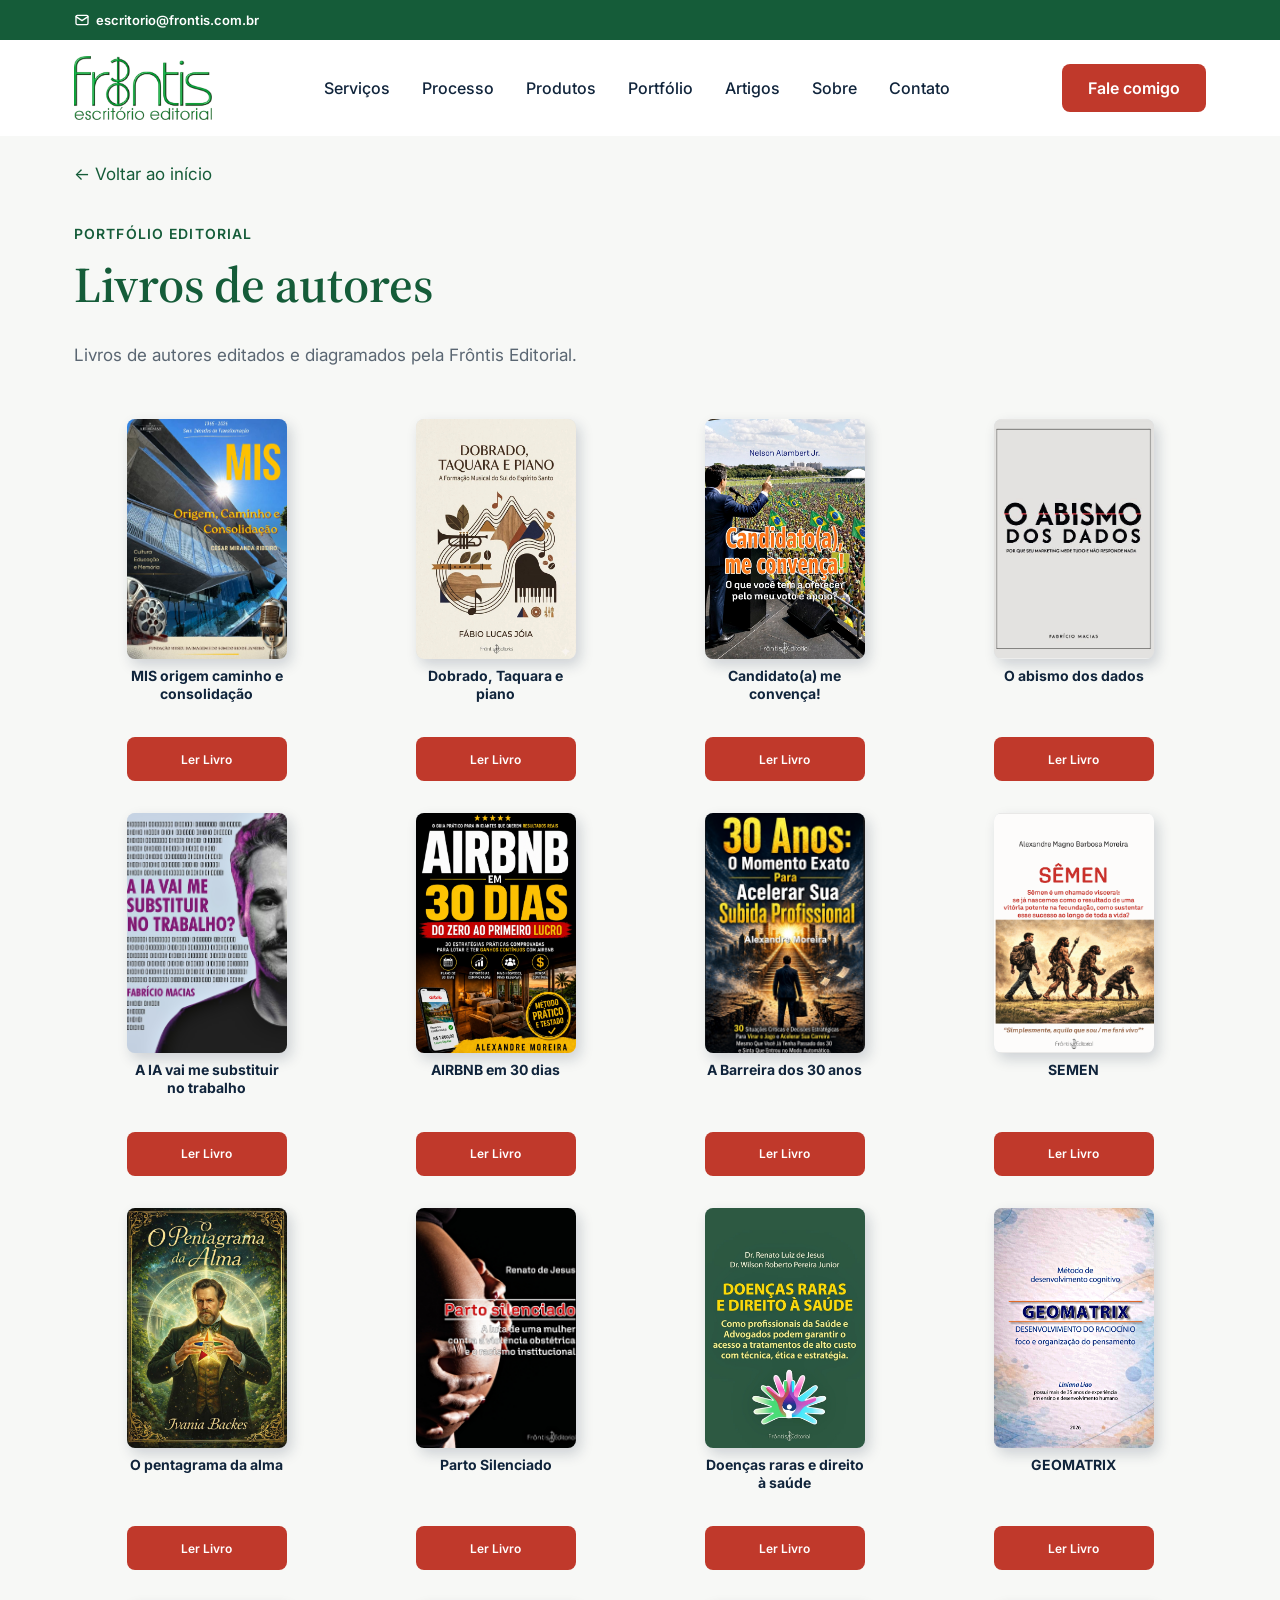
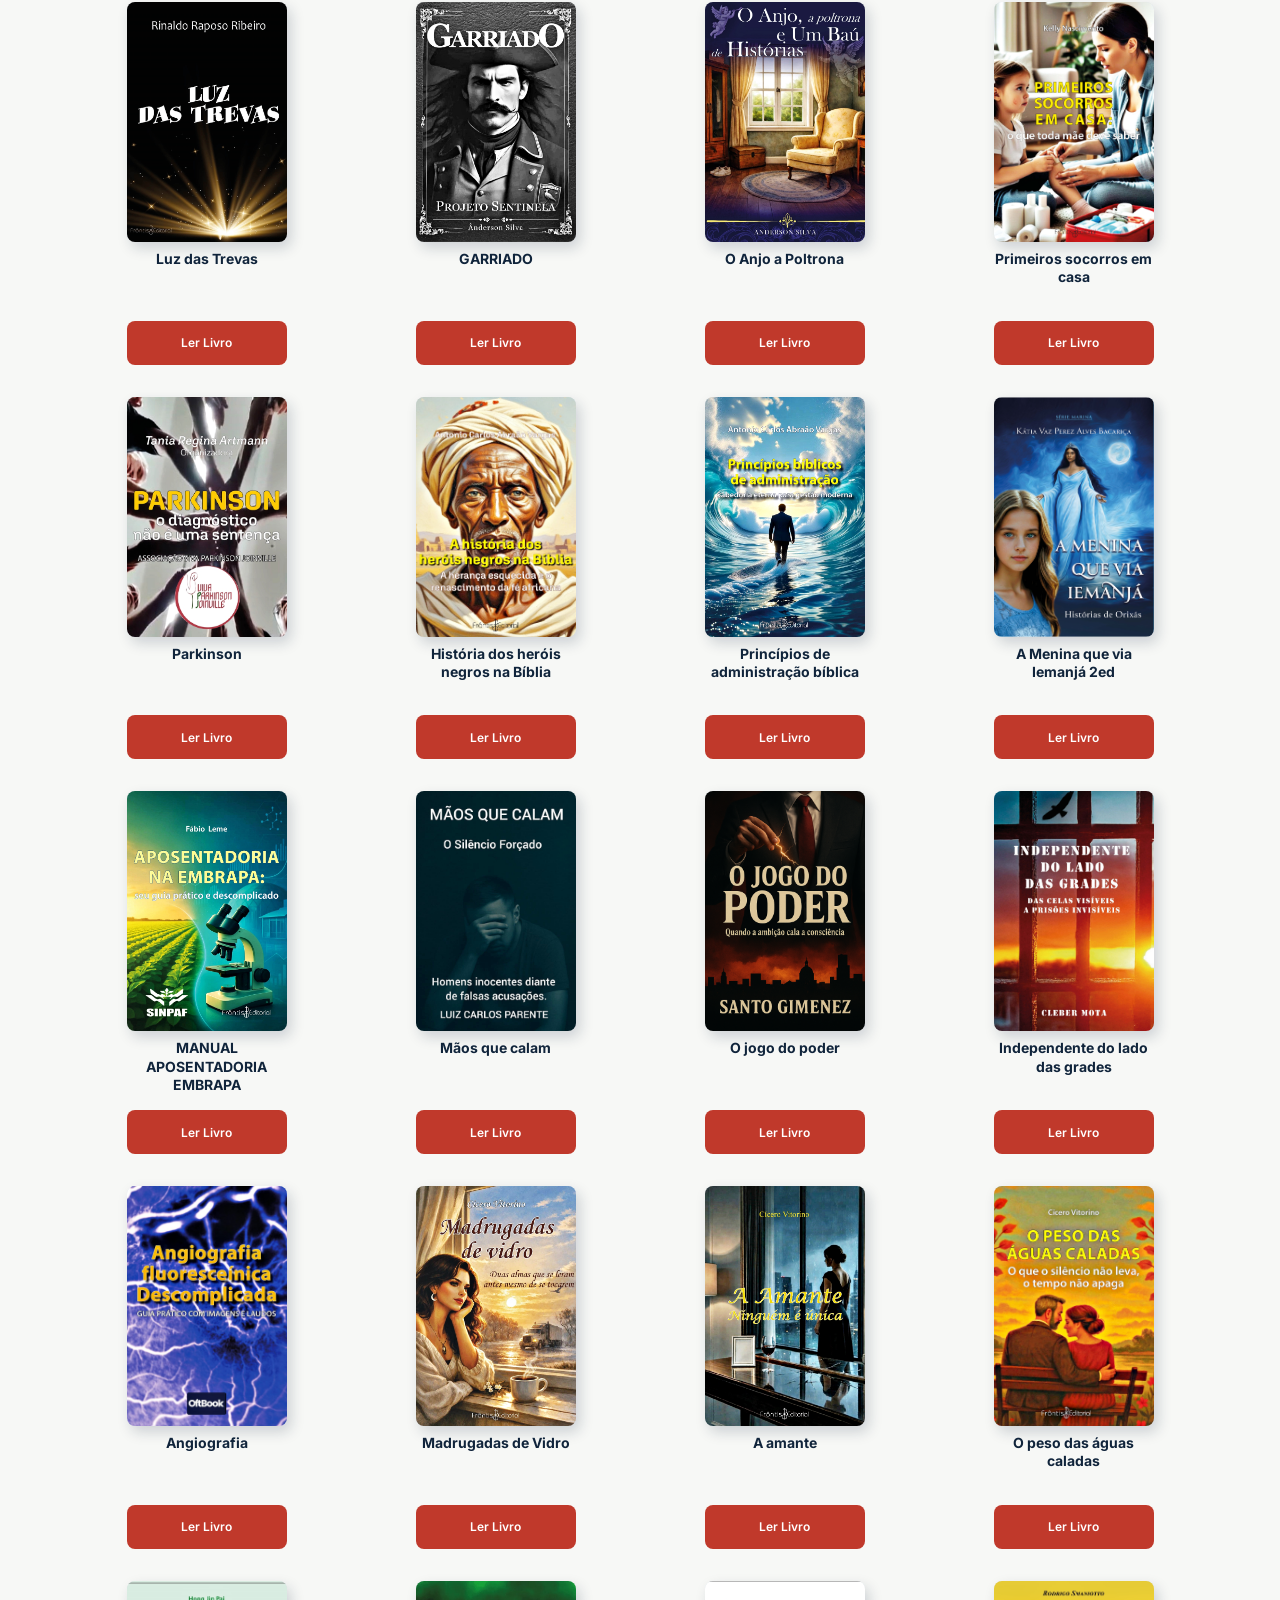
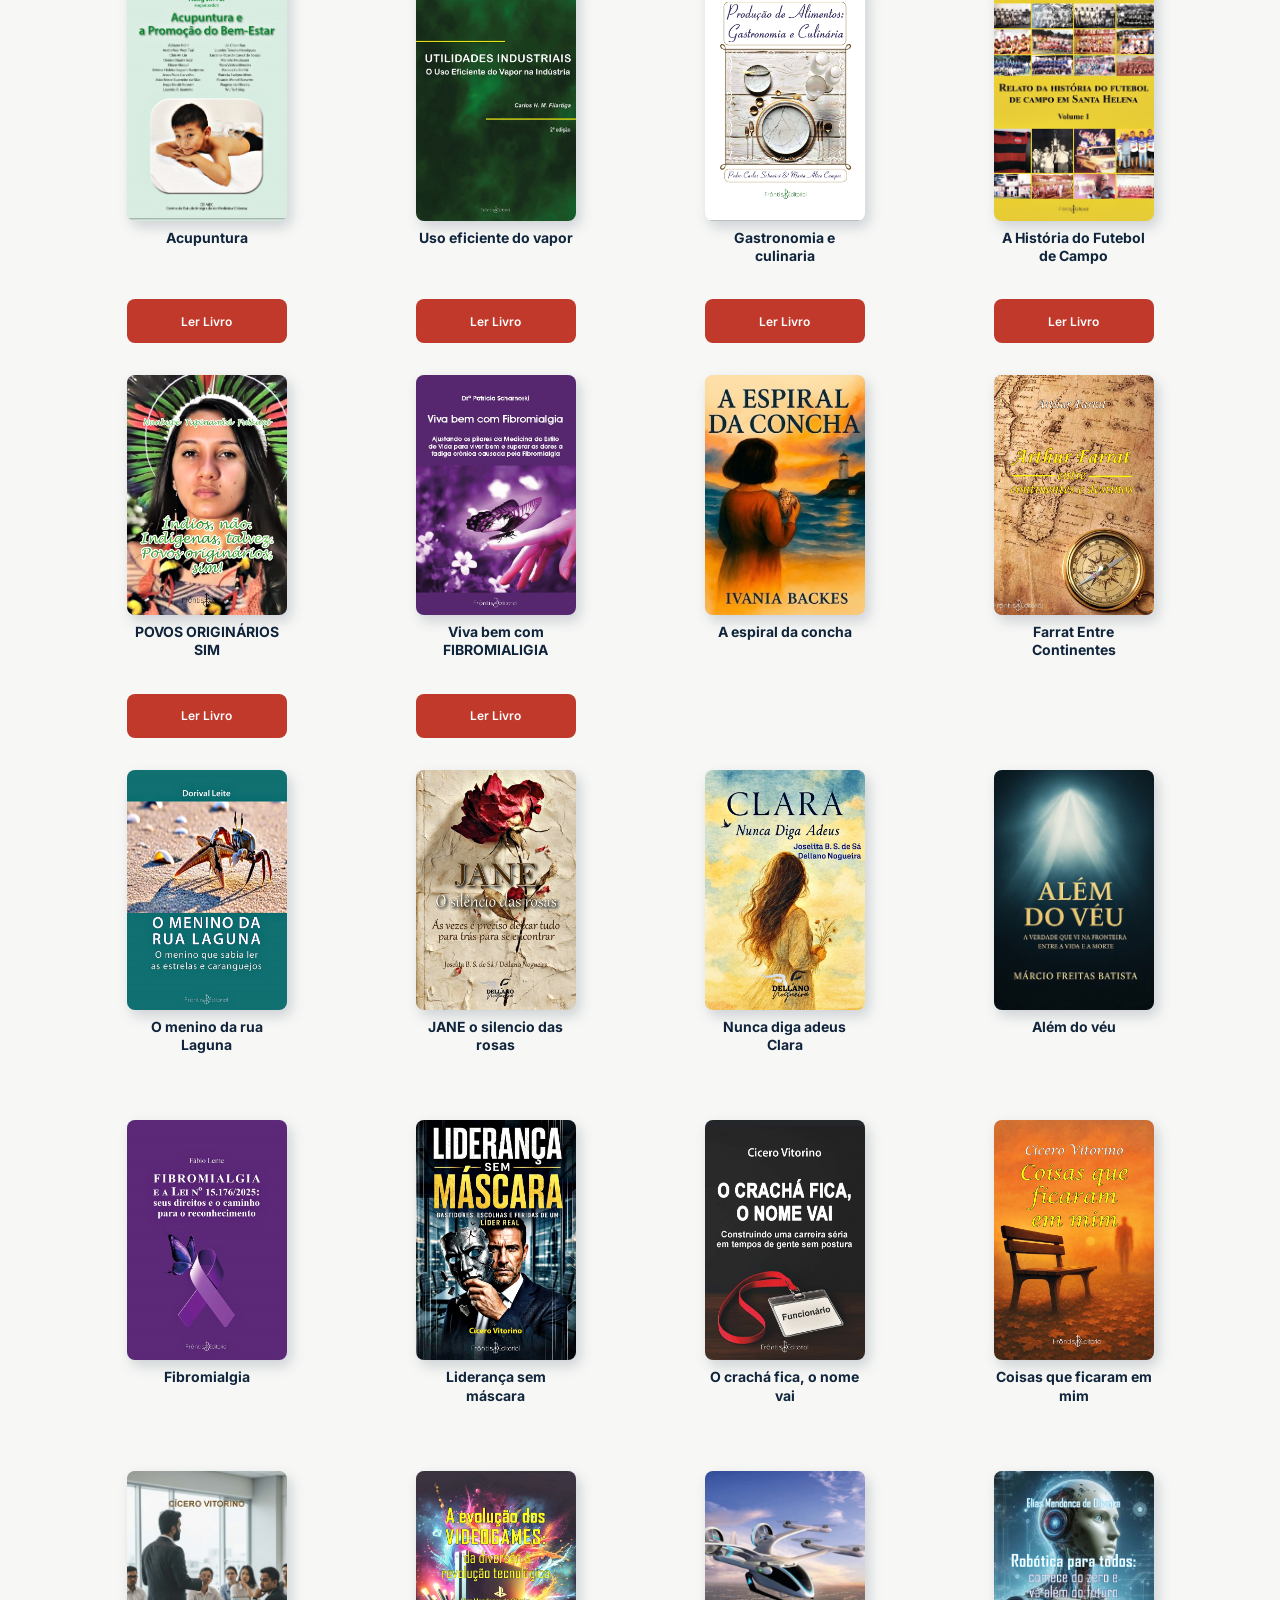
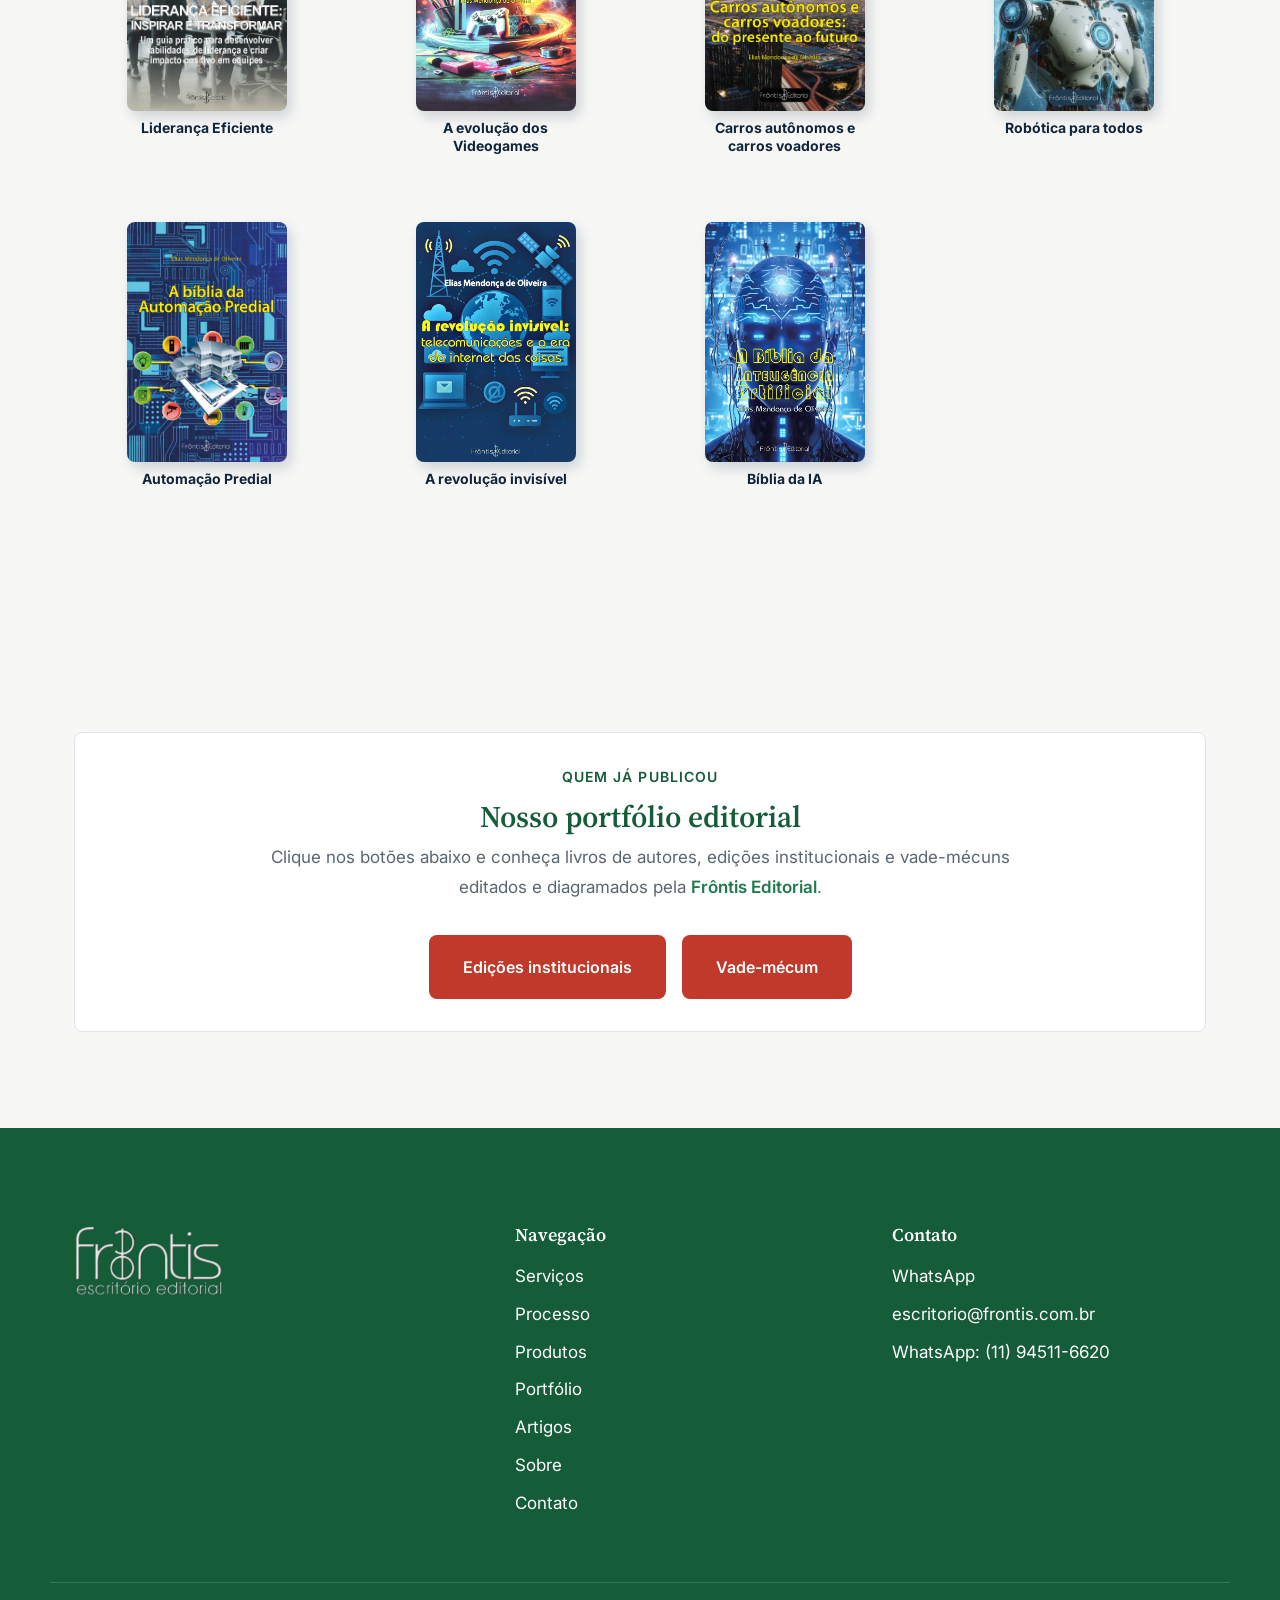
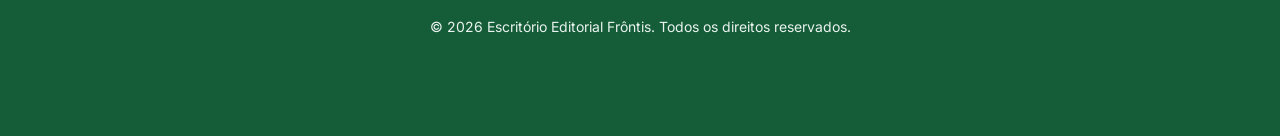
==== portfolio-autores.html @ cf13c513 "Catálogo: ordem por número, capas geradas de PDF, grade 4/3 colunas e bloco de navegação no rodapé C" ====
<!DOCTYPE html>
<html lang="pt-BR">
<head>
  <meta charset="UTF-8">
  <meta name="viewport" content="width=device-width, initial-scale=1.0">
  <title>Livros de autores | Frôntis Editorial</title>
  <meta name="description" content="Livros de autores editados e diagramados pela Frôntis Editorial.">
  <link rel="canonical" href="https://www.frontis.com.br/portfolio-autores.html">
  <!-- Favicon -->
  <link rel="icon" type="image/svg+xml" href="assets/favicon.svg">
  <link rel="icon" href="assets/favicon.ico" sizes="any">
  <link rel="icon" type="image/png" sizes="32x32" href="assets/favicon-32x32.png">
  <link rel="icon" type="image/png" sizes="16x16" href="assets/favicon-16x16.png">
  <link rel="apple-touch-icon" sizes="180x180" href="assets/apple-touch-icon.png">
  <link rel="manifest" href="assets/site.webmanifest">

  <!-- Preconnect para otimizar carregamento das fontes -->
  <link rel="preconnect" href="https://fonts.googleapis.com">
  <link rel="preconnect" href="https://fonts.gstatic.com" crossorigin>
  <link href="https://fonts.googleapis.com/css2?family=Source+Serif+4:opsz,wght@8..60,400;8..60,600;8..60,700&family=Inter:wght@400;500;600;700&display=swap" rel="stylesheet">

  <!-- Estilos -->
  <link rel="stylesheet" href="css/reset.css">
  <link rel="stylesheet" href="css/style.css">

  <link rel="stylesheet" href="css/portfolio.css">
</head>
<body>
  <a href="#main-content" class="skip-link">Pular para o conteúdo principal</a>

  <!-- Topbar de contato: e-mail visível logo na abertura do site,
       pedido do cliente. Fica fixa junto com o header ao rolar (não
       some) para o e-mail continuar acessível em qualquer ponto da
       página — decisão de manter simples e sempre visível, sem JS
       extra para esconder/mostrar ao rolar. -->
  <div class="topbar" id="topbar">
    <div class="container topbar__inner">
      <!-- TROCAR AQUI: telefone fixo — inserir aqui quando/se o cliente confirmar uma linha fixa (ver PROJETO.md, seção 14). Por ora, o espaço fica reservado e vazio. -->
      <span class="topbar__telefone" aria-hidden="true"></span>
      <a href="mailto:escritorio@frontis.com.br" class="topbar__email" aria-label="Enviar e-mail para escritorio@frontis.com.br">
        <svg viewBox="0 0 24 24" width="16" height="16" fill="none" stroke="currentColor" stroke-width="2" stroke-linecap="round" stroke-linejoin="round" aria-hidden="true" focusable="false">
          <rect x="3" y="5" width="18" height="14" rx="2"/>
          <path d="M3 7l9 6 9-6"/>
        </svg>
        <span>escritorio@frontis.com.br</span>
      </a>
    </div>
  </div>

  <header class="header" id="header">
    <div class="container header__inner">
      <a href="index.html" class="header__marca" aria-label="Frôntis Editorial — página inicial">
        <img src="assets/logofrontis.jpg" alt="Frôntis Editorial" class="header__logo" width="137" height="64">
      </a>

      <nav class="header__nav" aria-label="Navegação principal">
        <ul class="header__menu">
          <li><a href="index.html#servicos" class="header__link">Serviços</a></li>
          <li><a href="index.html#processo" class="header__link">Processo</a></li>
          <li><a href="index.html#produtos" class="header__link">Produtos</a></li>
          <li><a href="index.html#portfolio" class="header__link">Portfólio</a></li>
          <li><a href="index.html#artigos" class="header__link">Artigos</a></li>
          <li><a href="index.html#sobre" class="header__link">Sobre</a></li>
          <li><a href="index.html#contato" class="header__link">Contato</a></li>
        </ul>
      </nav>

      <a href="#" class="btn header__cta" data-whatsapp>Fale comigo</a>

      <button type="button" class="header__hamburguer" id="btn-hamburguer" aria-expanded="false" aria-controls="drawer-mobile" aria-label="Abrir menu de navegação">
        <span class="header__hamburguer-linha"></span>
        <span class="header__hamburguer-linha"></span>
        <span class="header__hamburguer-linha"></span>
      </button>
    </div>

    <!-- Overlay do drawer mobile -->
    <div class="drawer-overlay" id="drawer-overlay" hidden></div>

    <!-- Drawer de navegação mobile -->
    <div class="drawer" id="drawer-mobile" role="dialog" aria-modal="true" aria-label="Menu de navegação" hidden>
      <div class="drawer__topo">
        <button type="button" class="drawer__fechar" id="btn-drawer-fechar" aria-label="Fechar menu">
          <span aria-hidden="true">&times;</span>
        </button>
      </div>
      <nav aria-label="Navegação mobile">
        <ul class="drawer__menu">
          <li><a href="index.html#servicos" class="drawer__link">Serviços</a></li>
          <li><a href="index.html#processo" class="drawer__link">Processo</a></li>
          <li><a href="index.html#produtos" class="drawer__link">Produtos</a></li>
          <li><a href="index.html#portfolio" class="drawer__link">Portfólio</a></li>
          <li><a href="index.html#artigos" class="drawer__link">Artigos</a></li>
          <li><a href="index.html#sobre" class="drawer__link">Sobre</a></li>
          <li><a href="index.html#contato" class="drawer__link">Contato</a></li>
        </ul>
      </nav>
      <a href="#" class="btn drawer__cta" data-whatsapp>Fale comigo</a>
    </div>
  </header>


  <main id="main-content">
    <section class="section section--clara catalogo__abertura">
      <div class="container">
        <a class="catalogo__voltar" href="index.html#portfolio">← Voltar ao início</a>
        <span class="olho">Portfólio editorial</span>
        <h1>Livros de autores</h1>
        <p class="catalogo__intro">Livros de autores editados e diagramados pela Frôntis Editorial.</p>
      </div>
    </section>

    <section class="section section--clara" id="autores" aria-label="Livros de autores">
      <div class="container">
        <div class="portfolio__livros-grid">
        <article class="livro-card">
          <div class="livro-card__capa"><img src="assets/img/livrosdeautores.img/169-01%20CAPA%20frente.jpeg" alt="Capa: MIS origem caminho e consolidação" width="160" height="240" loading="lazy"></div>
          <div class="livro-card__corpo">
            <h3 class="livro-card__titulo">MIS origem caminho e consolidação</h3>
            <div class="livro-card__links"><a href="assets/img/livrosdeautores.img/169-01%20MIS%20origem%20caminho%20e%20consolida%C3%A7%C3%A3o%20-%20AMOSTRA.pdf" class="btn livro-card__link-comprar" target="_blank" rel="noopener noreferrer" aria-label="Ler livro MIS origem caminho e consolidação, abre em nova aba">Ler Livro</a></div>
          </div>
        </article>
        <article class="livro-card">
          <div class="livro-card__capa"><img src="assets/img/livrosdeautores.img/165-Dobrado%2C%20Taquara%20e%20piano%20-%20CAPA%20frente.jpg" alt="Capa: Dobrado, Taquara e piano" width="160" height="240" loading="lazy"></div>
          <div class="livro-card__corpo">
            <h3 class="livro-card__titulo">Dobrado, Taquara e piano</h3>
            <div class="livro-card__links"><a href="assets/img/livrosdeautores.img/165-Dobrado%2C%20Taquara%20e%20piano%20-%20AMOSTRA.pdf" class="btn livro-card__link-comprar" target="_blank" rel="noopener noreferrer" aria-label="Ler livro Dobrado, Taquara e piano, abre em nova aba">Ler Livro</a></div>
          </div>
        </article>
        <article class="livro-card">
          <div class="livro-card__capa"><img src="assets/img/livrosdeautores.img/164-Candidato(a)%20me%20conven%C3%A7a!%20-%20CAPA%20frente.jpg" alt="Capa: Candidato(a) me convença!" width="160" height="240" loading="lazy"></div>
          <div class="livro-card__corpo">
            <h3 class="livro-card__titulo">Candidato(a) me convença!</h3>
            <div class="livro-card__links"><a href="assets/img/livrosdeautores.img/164-Candidato(a)%20me%20conven%C3%A7a!%20-%20AMOSTRA.pdf" class="btn livro-card__link-comprar" target="_blank" rel="noopener noreferrer" aria-label="Ler livro Candidato(a) me convença!, abre em nova aba">Ler Livro</a></div>
          </div>
        </article>
        <article class="livro-card">
          <div class="livro-card__capa"><img src="assets/img/livrosdeautores.img/capas-geradas/162-02.jpg" alt="Capa: O abismo dos dados" width="160" height="240" loading="lazy"></div>
          <div class="livro-card__corpo">
            <h3 class="livro-card__titulo">O abismo dos dados</h3>
            <div class="livro-card__links"><a href="assets/img/livrosdeautores.img/162-02%20O%20abismo%20dos%20dados%20-%20AMOSTRA.pdf" class="btn livro-card__link-comprar" target="_blank" rel="noopener noreferrer" aria-label="Ler livro O abismo dos dados, abre em nova aba">Ler Livro</a></div>
          </div>
        </article>
        <article class="livro-card">
          <div class="livro-card__capa"><img src="assets/img/livrosdeautores.img/162-01%20A%20IA%20vai%20me%20substituir%20no%20trabalho%20-%20CAPA%20frente.jpg" alt="Capa: A IA vai me substituir no trabalho" width="160" height="240" loading="lazy"></div>
          <div class="livro-card__corpo">
            <h3 class="livro-card__titulo">A IA vai me substituir no trabalho</h3>
            <div class="livro-card__links"><a href="assets/img/livrosdeautores.img/162-01%20A%20IA%20vai%20me%20substituir%20no%20trabalho%20-%20AMOSTRA.pdf" class="btn livro-card__link-comprar" target="_blank" rel="noopener noreferrer" aria-label="Ler livro A IA vai me substituir no trabalho, abre em nova aba">Ler Livro</a></div>
          </div>
        </article>
        <article class="livro-card">
          <div class="livro-card__capa"><img src="assets/img/livrosdeautores.img/159-03%20AIRBNB%20-%20capa%20frente.jpg" alt="Capa: AIRBNB em 30 dias" width="160" height="240" loading="lazy"></div>
          <div class="livro-card__corpo">
            <h3 class="livro-card__titulo">AIRBNB em 30 dias</h3>
            <div class="livro-card__links"><a href="assets/img/livrosdeautores.img/159-03%20AIRBNB%20em%2030%20dias%20-%20AMOSTRA.pdf" class="btn livro-card__link-comprar" target="_blank" rel="noopener noreferrer" aria-label="Ler livro AIRBNB em 30 dias, abre em nova aba">Ler Livro</a></div>
          </div>
        </article>
        <article class="livro-card">
          <div class="livro-card__capa"><img src="assets/img/livrosdeautores.img/159-02%20A%20Barreira%20dos%2030%20-%20capa%20frente.jpg" alt="Capa: A Barreira dos 30 anos" width="160" height="240" loading="lazy"></div>
          <div class="livro-card__corpo">
            <h3 class="livro-card__titulo">A Barreira dos 30 anos</h3>
            <div class="livro-card__links"><a href="assets/img/livrosdeautores.img/159-02%20A%20Barreira%20dos%2030%20anos%20-%20AMOSTRA.pdf" class="btn livro-card__link-comprar" target="_blank" rel="noopener noreferrer" aria-label="Ler livro A Barreira dos 30 anos, abre em nova aba">Ler Livro</a></div>
          </div>
        </article>
        <article class="livro-card">
          <div class="livro-card__capa"><img src="assets/img/livrosdeautores.img/159-01%20SEMEN%20-%20CAPA%20frente.jpg" alt="Capa: SEMEN" width="160" height="240" loading="lazy"></div>
          <div class="livro-card__corpo">
            <h3 class="livro-card__titulo">SEMEN</h3>
            <div class="livro-card__links"><a href="assets/img/livrosdeautores.img/159-01%20SEMEN%20-%20AMOSTRA.pdf" class="btn livro-card__link-comprar" target="_blank" rel="noopener noreferrer" aria-label="Ler livro SEMEN, abre em nova aba">Ler Livro</a></div>
          </div>
        </article>
        <article class="livro-card">
          <div class="livro-card__capa"><img src="assets/img/livrosdeautores.img/157-02%20O%20pentagrama%20da%20alma%20-%20CAPA%20frente.jpg" alt="Capa: O pentagrama da alma" width="160" height="240" loading="lazy"></div>
          <div class="livro-card__corpo">
            <h3 class="livro-card__titulo">O pentagrama da alma</h3>
            <div class="livro-card__links"><a href="assets/img/livrosdeautores.img/157-02%20O%20pentagrama%20da%20alma%20-%20AMOSTRA.pdf" class="btn livro-card__link-comprar" target="_blank" rel="noopener noreferrer" aria-label="Ler livro O pentagrama da alma, abre em nova aba">Ler Livro</a></div>
          </div>
        </article>
        <article class="livro-card">
          <div class="livro-card__capa"><img src="assets/img/livrosdeautores.img/156-02%20Parto%20Silenciado%20-%20CAPA%20frente.jpg" alt="Capa: Parto Silenciado" width="160" height="240" loading="lazy"></div>
          <div class="livro-card__corpo">
            <h3 class="livro-card__titulo">Parto Silenciado</h3>
            <div class="livro-card__links"><a href="assets/img/livrosdeautores.img/156-02%20Parto%20Silenciado%20-%20AMOSTRA.pdf" class="btn livro-card__link-comprar" target="_blank" rel="noopener noreferrer" aria-label="Ler livro Parto Silenciado, abre em nova aba">Ler Livro</a></div>
          </div>
        </article>
        <article class="livro-card">
          <div class="livro-card__capa"><img src="assets/img/livrosdeautores.img/156-01%20Doen%C3%A7as%20raras%20e%20direito%20%C3%A0%20sa%C3%BAde%20-%20CAPA%20frente.jpg" alt="Capa: Doenças raras e direito à saúde" width="160" height="240" loading="lazy"></div>
          <div class="livro-card__corpo">
            <h3 class="livro-card__titulo">Doenças raras e direito à saúde</h3>
            <div class="livro-card__links"><a href="assets/img/livrosdeautores.img/156-01%20Doen%C3%A7as%20raras%20e%20direito%20%C3%A0%20sa%C3%BAde%20-%20AMOSTRA.pdf" class="btn livro-card__link-comprar" target="_blank" rel="noopener noreferrer" aria-label="Ler livro Doenças raras e direito à saúde, abre em nova aba">Ler Livro</a></div>
          </div>
        </article>
        <article class="livro-card">
          <div class="livro-card__capa"><img src="assets/img/livrosdeautores.img/155-03%20GEOMATRIX%20capa%20frente.jpg" alt="Capa: GEOMATRIX" width="160" height="240" loading="lazy"></div>
          <div class="livro-card__corpo">
            <h3 class="livro-card__titulo">GEOMATRIX</h3>
            <div class="livro-card__links"><a href="assets/img/livrosdeautores.img/155-03%20GEOMATRIX%20amostra.pdf" class="btn livro-card__link-comprar" target="_blank" rel="noopener noreferrer" aria-label="Ler livro GEOMATRIX, abre em nova aba">Ler Livro</a></div>
          </div>
        </article>
        <article class="livro-card">
          <div class="livro-card__capa"><img src="assets/img/livrosdeautores.img/155-01%20Luz%20das%20Trevas%20-%20CAPA%20frente.jpg" alt="Capa: Luz das Trevas" width="160" height="240" loading="lazy"></div>
          <div class="livro-card__corpo">
            <h3 class="livro-card__titulo">Luz das Trevas</h3>
            <div class="livro-card__links"><a href="assets/img/livrosdeautores.img/155-01%20Luz%20das%20Trevas%20-%20AMOSTRA.pdf" class="btn livro-card__link-comprar" target="_blank" rel="noopener noreferrer" aria-label="Ler livro Luz das Trevas, abre em nova aba">Ler Livro</a></div>
          </div>
        </article>
        <article class="livro-card">
          <div class="livro-card__capa"><img src="assets/img/livrosdeautores.img/154-02%20GARRIADO%20-%20CAPA%20frente.jpg" alt="Capa: GARRIADO" width="160" height="240" loading="lazy"></div>
          <div class="livro-card__corpo">
            <h3 class="livro-card__titulo">GARRIADO</h3>
            <div class="livro-card__links"><a href="assets/img/livrosdeautores.img/154-02%20GARRIADO%20-%20Amostra.pdf" class="btn livro-card__link-comprar" target="_blank" rel="noopener noreferrer" aria-label="Ler livro GARRIADO, abre em nova aba">Ler Livro</a></div>
          </div>
        </article>
        <article class="livro-card">
          <div class="livro-card__capa"><img src="assets/img/livrosdeautores.img/154-01%20O%20Anjo%20a%20Poltrona%20-%20CAPA%20frente.jpg" alt="Capa: O Anjo a Poltrona" width="160" height="240" loading="lazy"></div>
          <div class="livro-card__corpo">
            <h3 class="livro-card__titulo">O Anjo a Poltrona</h3>
            <div class="livro-card__links"><a href="assets/img/livrosdeautores.img/154-01%20O%20Anjo%20a%20Poltrona%20-%20AMOSTRA.pdf" class="btn livro-card__link-comprar" target="_blank" rel="noopener noreferrer" aria-label="Ler livro O Anjo a Poltrona, abre em nova aba">Ler Livro</a></div>
          </div>
        </article>
        <article class="livro-card">
          <div class="livro-card__capa"><img src="assets/img/livrosdeautores.img/150-Primeiros%20socorros%20em%20casa%20-CAPA%20frente.jpg" alt="Capa: Primeiros socorros em casa" width="160" height="240" loading="lazy"></div>
          <div class="livro-card__corpo">
            <h3 class="livro-card__titulo">Primeiros socorros em casa</h3>
            <div class="livro-card__links"><a href="assets/img/livrosdeautores.img/150-Primeiros%20socorros%20em%20casa%20-%20AMOSTRA.pdf" class="btn livro-card__link-comprar" target="_blank" rel="noopener noreferrer" aria-label="Ler livro Primeiros socorros em casa, abre em nova aba">Ler Livro</a></div>
          </div>
        </article>
        <article class="livro-card">
          <div class="livro-card__capa"><img src="assets/img/livrosdeautores.img/148-Parkinson%20-%20CAPA%20frente.jpg" alt="Capa: Parkinson" width="160" height="240" loading="lazy"></div>
          <div class="livro-card__corpo">
            <h3 class="livro-card__titulo">Parkinson</h3>
            <div class="livro-card__links"><a href="assets/img/livrosdeautores.img/148-Parkinson%20-%20AMOSTRA.pdf" class="btn livro-card__link-comprar" target="_blank" rel="noopener noreferrer" aria-label="Ler livro Parkinson, abre em nova aba">Ler Livro</a></div>
          </div>
        </article>
        <article class="livro-card">
          <div class="livro-card__capa"><img src="assets/img/livrosdeautores.img/147-02%20hist%C3%B3ria%20dos%20her%C3%B3is%20negros%20na%20B%C3%ADblia%20-%20CAPA%20frente.jpg" alt="Capa: História dos heróis negros na Bíblia" width="160" height="240" loading="lazy"></div>
          <div class="livro-card__corpo">
            <h3 class="livro-card__titulo">História dos heróis negros na Bíblia</h3>
            <div class="livro-card__links"><a href="assets/img/livrosdeautores.img/147-02%20hist%C3%B3ria%20dos%20her%C3%B3is%20negros%20na%20B%C3%ADblia%20-%20AMOSTRA.pdf" class="btn livro-card__link-comprar" target="_blank" rel="noopener noreferrer" aria-label="Ler livro História dos heróis negros na Bíblia, abre em nova aba">Ler Livro</a></div>
          </div>
        </article>
        <article class="livro-card">
          <div class="livro-card__capa"><img src="assets/img/livrosdeautores.img/147-01%20Princ%C3%ADpios%20de%20administra%C3%A7%C3%A3o%20b%C3%ADblica%20-%20CAPA%20frente.jpg" alt="Capa: Princípios de administração bíblica" width="160" height="240" loading="lazy"></div>
          <div class="livro-card__corpo">
            <h3 class="livro-card__titulo">Princípios de administração bíblica</h3>
            <div class="livro-card__links"><a href="assets/img/livrosdeautores.img/147-01%20Princ%C3%ADpios%20de%20administra%C3%A7%C3%A3o%20b%C3%ADblica%20-%20AMOSTRA.pdf" class="btn livro-card__link-comprar" target="_blank" rel="noopener noreferrer" aria-label="Ler livro Princípios de administração bíblica, abre em nova aba">Ler Livro</a></div>
          </div>
        </article>
        <article class="livro-card">
          <div class="livro-card__capa"><img src="assets/img/livrosdeautores.img/142-A%20Menina%20que%20via%20Iemanj%C3%A1%20-%20CAPA%20frente.jpg" alt="Capa: A Menina que via Iemanjá 2ed" width="160" height="240" loading="lazy"></div>
          <div class="livro-card__corpo">
            <h3 class="livro-card__titulo">A Menina que via Iemanjá 2ed</h3>
            <div class="livro-card__links"><a href="assets/img/livrosdeautores.img/142-A%20Menina%20que%20via%20Iemanj%C3%A1%202ed-%20AMOSTRA.pdf" class="btn livro-card__link-comprar" target="_blank" rel="noopener noreferrer" aria-label="Ler livro A Menina que via Iemanjá 2ed, abre em nova aba">Ler Livro</a></div>
          </div>
        </article>
        <article class="livro-card">
          <div class="livro-card__capa"><img src="assets/img/livrosdeautores.img/141-02%20MANUAL%20APOSENTADORIA%20EMBRAPA%20-%20CAPA%20frente.jpg" alt="Capa: MANUAL APOSENTADORIA EMBRAPA" width="160" height="240" loading="lazy"></div>
          <div class="livro-card__corpo">
            <h3 class="livro-card__titulo">MANUAL APOSENTADORIA EMBRAPA</h3>
            <div class="livro-card__links"><a href="assets/img/livrosdeautores.img/141-02%20MANUAL%20APOSENTADORIA%20EMBRAPA%20-%20AMOSTRA.pdf" class="btn livro-card__link-comprar" target="_blank" rel="noopener noreferrer" aria-label="Ler livro MANUAL APOSENTADORIA EMBRAPA, abre em nova aba">Ler Livro</a></div>
          </div>
        </article>
        <article class="livro-card">
          <div class="livro-card__capa"><img src="assets/img/livrosdeautores.img/137-M%C3%A3os%20que%20calam%20-%20capa%20frente.jpg" alt="Capa: Mãos que calam" width="160" height="240" loading="lazy"></div>
          <div class="livro-card__corpo">
            <h3 class="livro-card__titulo">Mãos que calam</h3>
            <div class="livro-card__links"><a href="assets/img/livrosdeautores.img/137-M%C3%A3os%20que%20calam%20-%20AMOSTRA.pdf" class="btn livro-card__link-comprar" target="_blank" rel="noopener noreferrer" aria-label="Ler livro Mãos que calam, abre em nova aba">Ler Livro</a></div>
          </div>
        </article>
        <article class="livro-card">
          <div class="livro-card__capa"><img src="assets/img/livrosdeautores.img/135-01%20O%20jogo%20do%20poder%20-%20CAPA%20frente.png" alt="Capa: O jogo do poder" width="160" height="240" loading="lazy"></div>
          <div class="livro-card__corpo">
            <h3 class="livro-card__titulo">O jogo do poder</h3>
            <div class="livro-card__links"><a href="assets/img/livrosdeautores.img/135-01%20O%20jogo%20do%20poder%20-%20AMOSTRA.pdf" class="btn livro-card__link-comprar" target="_blank" rel="noopener noreferrer" aria-label="Ler livro O jogo do poder, abre em nova aba">Ler Livro</a></div>
          </div>
        </article>
        <article class="livro-card">
          <div class="livro-card__capa"><img src="assets/img/livrosdeautores.img/134-Independente%20do%20lado%20das%20grades%20-%20CAPA%20frente.jpg" alt="Capa: Independente do lado das grades" width="160" height="240" loading="lazy"></div>
          <div class="livro-card__corpo">
            <h3 class="livro-card__titulo">Independente do lado das grades</h3>
            <div class="livro-card__links"><a href="assets/img/livrosdeautores.img/134-Independente%20do%20lado%20das%20grades%20-%20AMOSTRA.pdf" class="btn livro-card__link-comprar" target="_blank" rel="noopener noreferrer" aria-label="Ler livro Independente do lado das grades, abre em nova aba">Ler Livro</a></div>
          </div>
        </article>
        <article class="livro-card">
          <div class="livro-card__capa"><img src="assets/img/livrosdeautores.img/130-Angiografia%20-capa%20frente.jpg" alt="Capa: Angiografia" width="160" height="240" loading="lazy"></div>
          <div class="livro-card__corpo">
            <h3 class="livro-card__titulo">Angiografia</h3>
            <div class="livro-card__links"><a href="assets/img/livrosdeautores.img/130-Angiografia%20AMOSTRA.pdf" class="btn livro-card__link-comprar" target="_blank" rel="noopener noreferrer" aria-label="Ler livro Angiografia, abre em nova aba">Ler Livro</a></div>
          </div>
        </article>
        <article class="livro-card">
          <div class="livro-card__capa"><img src="assets/img/livrosdeautores.img/129-07%20Madrugadas%20de%20Vidro%20-%20CAPA%20frente.jpg" alt="Capa: Madrugadas de Vidro" width="160" height="240" loading="lazy"></div>
          <div class="livro-card__corpo">
            <h3 class="livro-card__titulo">Madrugadas de Vidro</h3>
            <div class="livro-card__links"><a href="assets/img/livrosdeautores.img/129-07%20Madrugadas%20de%20Vidro%20-%20AMOSTRA.pdf" class="btn livro-card__link-comprar" target="_blank" rel="noopener noreferrer" aria-label="Ler livro Madrugadas de Vidro, abre em nova aba">Ler Livro</a></div>
          </div>
        </article>
        <article class="livro-card">
          <div class="livro-card__capa"><img src="assets/img/livrosdeautores.img/129-05%20A%20amante%20-%20CAPA%20frente.jpg" alt="Capa: A amante" width="160" height="240" loading="lazy"></div>
          <div class="livro-card__corpo">
            <h3 class="livro-card__titulo">A amante</h3>
            <div class="livro-card__links"><a href="assets/img/livrosdeautores.img/129-05%20A%20amante%20-%20AMOSTRA.pdf" class="btn livro-card__link-comprar" target="_blank" rel="noopener noreferrer" aria-label="Ler livro A amante, abre em nova aba">Ler Livro</a></div>
          </div>
        </article>
        <article class="livro-card">
          <div class="livro-card__capa"><img src="assets/img/livrosdeautores.img/129-04%20O%20peso%20das%20%C3%A1guas%20caladas%20-%20CAPA%20frente.jpg" alt="Capa: O peso das águas caladas" width="160" height="240" loading="lazy"></div>
          <div class="livro-card__corpo">
            <h3 class="livro-card__titulo">O peso das águas caladas</h3>
            <div class="livro-card__links"><a href="assets/img/livrosdeautores.img/129-04%20O%20peso%20das%20%C3%A1guas%20caladas%20-%20AMOSTRA.pdf" class="btn livro-card__link-comprar" target="_blank" rel="noopener noreferrer" aria-label="Ler livro O peso das águas caladas, abre em nova aba">Ler Livro</a></div>
          </div>
        </article>
        <article class="livro-card">
          <div class="livro-card__capa"><img src="assets/img/livrosdeautores.img/127-Acupuntura%20-%20CAPA%20frente.jpg" alt="Capa: Acupuntura" width="160" height="240" loading="lazy"></div>
          <div class="livro-card__corpo">
            <h3 class="livro-card__titulo">Acupuntura</h3>
            <div class="livro-card__links"><a href="assets/img/livrosdeautores.img/127-Acupuntura%20-%20AMOSTRA.pdf" class="btn livro-card__link-comprar" target="_blank" rel="noopener noreferrer" aria-label="Ler livro Acupuntura, abre em nova aba">Ler Livro</a></div>
          </div>
        </article>
        <article class="livro-card">
          <div class="livro-card__capa"><img src="assets/img/livrosdeautores.img/121-01%20Uso%20eficiente%20do%20vapor%20-%20CAPA%20frente.jpg" alt="Capa: Uso eficiente do vapor" width="160" height="240" loading="lazy"></div>
          <div class="livro-card__corpo">
            <h3 class="livro-card__titulo">Uso eficiente do vapor</h3>
            <div class="livro-card__links"><a href="assets/img/livrosdeautores.img/121-01%20Uso%20eficiente%20do%20vapor%20-%20AMOSTRA.pdf" class="btn livro-card__link-comprar" target="_blank" rel="noopener noreferrer" aria-label="Ler livro Uso eficiente do vapor, abre em nova aba">Ler Livro</a></div>
          </div>
        </article>
        <article class="livro-card">
          <div class="livro-card__capa"><img src="assets/img/livrosdeautores.img/118-03%20Gastronomia%20e%20culinaria%20CAPA%20frente.jpg" alt="Capa: Gastronomia e culinaria" width="160" height="240" loading="lazy"></div>
          <div class="livro-card__corpo">
            <h3 class="livro-card__titulo">Gastronomia e culinaria</h3>
            <div class="livro-card__links"><a href="assets/img/livrosdeautores.img/118-03%20Gastronomia%20e%20Culin%C3%A1ria%20-%20AMOSTRA.pdf" class="btn livro-card__link-comprar" target="_blank" rel="noopener noreferrer" aria-label="Ler livro Gastronomia e culinaria, abre em nova aba">Ler Livro</a></div>
          </div>
        </article>
        <article class="livro-card">
          <div class="livro-card__capa"><img src="assets/img/livrosdeautores.img/108-Hist%C3%B3ria%20do%20futebol%20de%20campo%20-%20CAPA%20frente.jpg" alt="Capa: A História do Futebol de Campo" width="160" height="240" loading="lazy"></div>
          <div class="livro-card__corpo">
            <h3 class="livro-card__titulo">A História do Futebol de Campo</h3>
            <div class="livro-card__links"><a href="assets/img/livrosdeautores.img/108-A%20Hist%C3%B3ria%20do%20Futebol%20de%20Campo%20-%20AMOSTRA.pdf" class="btn livro-card__link-comprar" target="_blank" rel="noopener noreferrer" aria-label="Ler livro A História do Futebol de Campo, abre em nova aba">Ler Livro</a></div>
          </div>
        </article>
        <article class="livro-card">
          <div class="livro-card__capa"><img src="assets/img/livrosdeautores.img/104-%20POVOS%20ORIGIN%C3%81RIOS%20SIM%20-%20capa%20frente.jpg" alt="Capa: POVOS ORIGINÁRIOS SIM" width="160" height="240" loading="lazy"></div>
          <div class="livro-card__corpo">
            <h3 class="livro-card__titulo">POVOS ORIGINÁRIOS SIM</h3>
            <div class="livro-card__links"><a href="assets/img/livrosdeautores.img/104-POVOS%20ORIGIN%C3%81RIOS%20SIM%20-%20Amostra.pdf" class="btn livro-card__link-comprar" target="_blank" rel="noopener noreferrer" aria-label="Ler livro POVOS ORIGINÁRIOS SIM, abre em nova aba">Ler Livro</a></div>
          </div>
        </article>
        <article class="livro-card">
          <div class="livro-card__capa"><img src="assets/img/livrosdeautores.img/088-Viva%20bem%20com%20FIBROMIALIGIA%20-%20CAPA%20FRENTE.jpg" alt="Capa: Viva bem com FIBROMIALIGIA" width="160" height="240" loading="lazy"></div>
          <div class="livro-card__corpo">
            <h3 class="livro-card__titulo">Viva bem com FIBROMIALIGIA</h3>
            <div class="livro-card__links"><a href="assets/img/livrosdeautores.img/088-Viva%20bem%20com%20FIBROMIALIGIA%20-%20AMOSTRA.pdf" class="btn livro-card__link-comprar" target="_blank" rel="noopener noreferrer" aria-label="Ler livro Viva bem com FIBROMIALIGIA, abre em nova aba">Ler Livro</a></div>
          </div>
        </article>
        <article class="livro-card">
          <div class="livro-card__capa"><img src="assets/img/livrosdeautores.img/157-01%20A%20espiral%20da%20concha%20-%20capa%20frente.jpeg" alt="Capa: A espiral da concha" width="160" height="240" loading="lazy"></div>
          <div class="livro-card__corpo">
            <h3 class="livro-card__titulo">A espiral da concha</h3>
            <div class="livro-card__links"></div>
          </div>
        </article>
        <article class="livro-card">
          <div class="livro-card__capa"><img src="assets/img/livrosdeautores.img/155-05%20Farrat%20Entre%20Continentes%20-%20CAPA%20frente.jpg" alt="Capa: Farrat Entre Continentes" width="160" height="240" loading="lazy"></div>
          <div class="livro-card__corpo">
            <h3 class="livro-card__titulo">Farrat Entre Continentes</h3>
            <div class="livro-card__links"></div>
          </div>
        </article>
        <article class="livro-card">
          <div class="livro-card__capa"><img src="assets/img/livrosdeautores.img/152-O%20menino%20da%20rua%20Laguna%20-%20capa%20de%20frente.jpg" alt="Capa: O menino da rua Laguna" width="160" height="240" loading="lazy"></div>
          <div class="livro-card__corpo">
            <h3 class="livro-card__titulo">O menino da rua Laguna</h3>
            <div class="livro-card__links"></div>
          </div>
        </article>
        <article class="livro-card">
          <div class="livro-card__capa"><img src="assets/img/livrosdeautores.img/151-02%20JANE%20o%20silencio%20das%20rosas%20-%20CAPA%20frente.jpg" alt="Capa: JANE o silencio das rosas" width="160" height="240" loading="lazy"></div>
          <div class="livro-card__corpo">
            <h3 class="livro-card__titulo">JANE o silencio das rosas</h3>
            <div class="livro-card__links"></div>
          </div>
        </article>
        <article class="livro-card">
          <div class="livro-card__capa"><img src="assets/img/livrosdeautores.img/151-01%20Nunca%20diga%20adeus%20Clara%20-%20CAPA%20frente.jpg" alt="Capa: Nunca diga adeus Clara" width="160" height="240" loading="lazy"></div>
          <div class="livro-card__corpo">
            <h3 class="livro-card__titulo">Nunca diga adeus Clara</h3>
            <div class="livro-card__links"></div>
          </div>
        </article>
        <article class="livro-card">
          <div class="livro-card__capa"><img src="assets/img/livrosdeautores.img/143-Al%C3%A9m%20do%20v%C3%A9u%20-%20CAPA%20frente.jpeg" alt="Capa: Além do véu" width="160" height="240" loading="lazy"></div>
          <div class="livro-card__corpo">
            <h3 class="livro-card__titulo">Além do véu</h3>
            <div class="livro-card__links"></div>
          </div>
        </article>
        <article class="livro-card">
          <div class="livro-card__capa"><img src="assets/img/livrosdeautores.img/141-01%20Fibromialgia%20-%20CAPA%20frente.jpg" alt="Capa: Fibromialgia" width="160" height="240" loading="lazy"></div>
          <div class="livro-card__corpo">
            <h3 class="livro-card__titulo">Fibromialgia</h3>
            <div class="livro-card__links"></div>
          </div>
        </article>
        <article class="livro-card">
          <div class="livro-card__capa"><img src="assets/img/livrosdeautores.img/129-06%20Lideran%C3%A7a%20sem%20m%C3%A1scara%20-%20CAPA%20frente.jpg" alt="Capa: Liderança sem máscara" width="160" height="240" loading="lazy"></div>
          <div class="livro-card__corpo">
            <h3 class="livro-card__titulo">Liderança sem máscara</h3>
            <div class="livro-card__links"></div>
          </div>
        </article>
        <article class="livro-card">
          <div class="livro-card__capa"><img src="assets/img/livrosdeautores.img/129-03%20O%20crach%C3%A1%20fica%2C%20o%20nome%20vai%20-%20CAPA%20frente.jpg" alt="Capa: O crachá fica, o nome vai" width="160" height="240" loading="lazy"></div>
          <div class="livro-card__corpo">
            <h3 class="livro-card__titulo">O crachá fica, o nome vai</h3>
            <div class="livro-card__links"></div>
          </div>
        </article>
        <article class="livro-card">
          <div class="livro-card__capa"><img src="assets/img/livrosdeautores.img/129-02%20Coisas%20que%20ficaram%20em%20mim%20-%20CAPA%20frente.jpg" alt="Capa: Coisas que ficaram em mim" width="160" height="240" loading="lazy"></div>
          <div class="livro-card__corpo">
            <h3 class="livro-card__titulo">Coisas que ficaram em mim</h3>
            <div class="livro-card__links"></div>
          </div>
        </article>
        <article class="livro-card">
          <div class="livro-card__capa"><img src="assets/img/livrosdeautores.img/129-Lideran%C3%A7a%20Eficiente%20-%20CAPA%20frente.jpg" alt="Capa: Liderança Eficiente" width="160" height="240" loading="lazy"></div>
          <div class="livro-card__corpo">
            <h3 class="livro-card__titulo">Liderança Eficiente</h3>
            <div class="livro-card__links"></div>
          </div>
        </article>
        <article class="livro-card">
          <div class="livro-card__capa"><img src="assets/img/livrosdeautores.img/124-11%20A%20evolu%C3%A7%C3%A3o%20dos%20Videogames%20-%20CAPA%20frente.jpg" alt="Capa: A evolução dos Videogames" width="160" height="240" loading="lazy"></div>
          <div class="livro-card__corpo">
            <h3 class="livro-card__titulo">A evolução dos Videogames</h3>
            <div class="livro-card__links"></div>
          </div>
        </article>
        <article class="livro-card">
          <div class="livro-card__capa"><img src="assets/img/livrosdeautores.img/124-09%20Carros%20aut%C3%B4nomos%20e%20carros%20voadores%20-%20CAPA%20frente.jpg" alt="Capa: Carros autônomos e carros voadores" width="160" height="240" loading="lazy"></div>
          <div class="livro-card__corpo">
            <h3 class="livro-card__titulo">Carros autônomos e carros voadores</h3>
            <div class="livro-card__links"></div>
          </div>
        </article>
        <article class="livro-card">
          <div class="livro-card__capa"><img src="assets/img/livrosdeautores.img/124-08%20Rob%C3%B3tica%20para%20todos%20-%20CAPA%20frente.jpg" alt="Capa: Robótica para todos" width="160" height="240" loading="lazy"></div>
          <div class="livro-card__corpo">
            <h3 class="livro-card__titulo">Robótica para todos</h3>
            <div class="livro-card__links"></div>
          </div>
        </article>
        <article class="livro-card">
          <div class="livro-card__capa"><img src="assets/img/livrosdeautores.img/124-06%20Automa%C3%A7%C3%A3o%20Predial%20-%20CAPA%20frente.jpg" alt="Capa: Automação Predial" width="160" height="240" loading="lazy"></div>
          <div class="livro-card__corpo">
            <h3 class="livro-card__titulo">Automação Predial</h3>
            <div class="livro-card__links"></div>
          </div>
        </article>
        <article class="livro-card">
          <div class="livro-card__capa"><img src="assets/img/livrosdeautores.img/124-03%20A%20revolu%C3%A7%C3%A3o%20invis%C3%ADvel-%20CAPA%20frente.jpg" alt="Capa: A revolução invisível" width="160" height="240" loading="lazy"></div>
          <div class="livro-card__corpo">
            <h3 class="livro-card__titulo">A revolução invisível</h3>
            <div class="livro-card__links"></div>
          </div>
        </article>
        <article class="livro-card">
          <div class="livro-card__capa"><img src="assets/img/livrosdeautores.img/124-02%20B%C3%ADblia%20da%20IA%20-%20CAPA%20frente.jpg" alt="Capa: Bíblia da IA" width="160" height="240" loading="lazy"></div>
          <div class="livro-card__corpo">
            <h3 class="livro-card__titulo">Bíblia da IA</h3>
            <div class="livro-card__links"></div>
          </div>
        </article>
      </div>
      </div>
    </section>

    <section class="portfolio section section--clara catalogo__outras" aria-label="Outras páginas do portfólio">
      <div class="container">
        <div class="portfolio__coluna portfolio__coluna--centro">
          <span class="olho">Quem já publicou</span>
          <h2 class="portfolio__titulo">Nosso portfólio editorial</h2>
          <p class="portfolio__apoio">Clique nos botões abaixo e conheça livros de autores, edições institucionais e vade-mécuns editados e diagramados pela <strong class="nome-marca">Frôntis Editorial</strong>.</p>

          <div class="portfolio__cta-bloco portfolio__acessos">
            <a href="portfolio-institucionais.html" class="btn">Edições institucionais</a>
            <a href="portfolio-vade-mecum.html" class="btn">Vade-mécum</a>
          </div>
        </div>
      </div>
    </section>
  </main>
  <footer class="rodape">
    <!-- 10. Rodapé -->
    <div class="container rodape__grid">
      <div class="rodape__coluna rodape__coluna--marca">
        <img src="assets/logofooter.png" alt="Frôntis Editorial" class="rodape__logo" width="150" height="72" loading="lazy">
      </div>

      <nav class="rodape__coluna" aria-label="Navegação do rodapé">
        <h3 class="rodape__titulo-coluna">Navegação</h3>
        <ul class="rodape__lista">
          <li><a href="index.html#servicos">Serviços</a></li>
          <li><a href="index.html#processo">Processo</a></li>
          <li><a href="index.html#produtos">Produtos</a></li>
          <li><a href="index.html#portfolio">Portfólio</a></li>
          <li><a href="index.html#artigos">Artigos</a></li>
          <li><a href="index.html#sobre">Sobre</a></li>
          <li><a href="index.html#contato">Contato</a></li>
        </ul>
      </nav>

      <div class="rodape__coluna">
        <h3 class="rodape__titulo-coluna">Contato</h3>
        <ul class="rodape__lista">
          <li><a href="#" data-whatsapp>WhatsApp</a></li>
          <li><a href="mailto:escritorio@frontis.com.br">escritorio@frontis.com.br</a></li>
          <li><a href="#" data-whatsapp>WhatsApp: (11) 94511-6620</a></li>
        </ul>
      </div>
    </div>

    <div class="container rodape__barra">
      <!-- TROCAR AQUI: incluir CNPJ quando o cliente confirmar se deseja exibir (seção 14 do PROJETO.md) -->
      <p>&copy; <span id="ano-atual"></span> Escritório Editorial Frôntis. Todos os direitos reservados.</p>
    </div>
  </footer>


  <script src="js/main.js" defer></script>
</body>
</html>
---- css/style.css ----
/* ===================================================================
   STYLE.CSS — Frôntis Editorial
   Site institucional one-page — editoração de livros desde 1993
   =================================================================== */

/* -------------------------------------------------------------------
   1. VARIÁVEIS GLOBAIS
   ------------------------------------------------------------------- */
:root {
  /* Cores — marca */
  --verde: #1F7A4D; /* PLACEHOLDER — confirmar com o logotipo */
  --verde-escuro: #155C39;
  --verde-claro: #EAF3EE;
  --azul-marinho: #155C39;
  --azul-escuro: #10243B; /* texto principal — substitui o preto */
  --vermelho: #C0392B;
  --vermelho-hover: #A32D20;
  --cinza-texto: #5A6672;
  --cinza-borda: #DDE3E8;
  --off-white: #F7F8F6;
  --branco: #FFFFFF;

  /* Tipografia */
  --fonte-titulos: 'Source Serif 4', Georgia, serif;
  --fonte-corpo: 'Inter', -apple-system, BlinkMacSystemFont, sans-serif;

  /* Escala tipográfica */
  --texto-14: 0.875rem;
  --texto-16: 1rem;
  --texto-18: 1.125rem;
  --texto-20: 1.25rem;
  --texto-24: 1.5rem;
  --texto-30: 1.875rem;
  --texto-38: 2.375rem;
  --texto-50: 3.125rem;

  /* Espaçamento (escala de 8px) */
  --esp-1: 8px;
  --esp-2: 16px;
  --esp-3: 24px;
  --esp-4: 32px;
  --esp-5: 48px;
  --esp-6: 64px;
  --esp-7: 96px;
  --esp-8: 120px;

  /* Padding vertical padrão de seção */
  --secao-padding-desktop: var(--esp-7);
  --secao-padding-mobile: var(--esp-6);

  /* Outros tokens visuais */
  --raio-borda: 8px;
  --sombra-suave: 0 4px 16px rgba(16, 36, 59, 0.08);
  --largura-maxima-container: 1180px;
  --largura-maxima-leitura: 68ch;
  --header-height: 96px; /* aumentado para acomodar o logo de 64px */
  --topbar-height: 40px;
}

/* -------------------------------------------------------------------
   2. ESTILOS BASE
   ------------------------------------------------------------------- */
html {
  /* Compensa a altura da topbar + header fixos ao rolar até uma âncora */
  scroll-padding-top: calc(var(--topbar-height) + var(--header-height));
}

body {
  font-family: var(--fonte-corpo);
  font-size: 17px; /* mínimo exigido no desktop */
  line-height: 1.75;
  color: var(--azul-escuro);
  background-color: var(--branco);
  padding-top: calc(var(--topbar-height) + var(--header-height)); /* espaço para a topbar + o header fixos */
}

h1, h2, h3, h4, h5, h6 {
  font-family: var(--fonte-titulos);
  color: var(--azul-marinho);
  line-height: 1.25;
  font-weight: 600;
}

h1 { font-size: var(--texto-50); }
h2 { font-size: var(--texto-38); }
h3 { font-size: var(--texto-30); }
h4 { font-size: var(--texto-24); }
h5 { font-size: var(--texto-20); }
h6 { font-size: var(--texto-18); }

@media (max-width: 767px) {
  body,
  h1, h2, h3, h4, h5, h6 {
    text-align: center !important;
  }

  input,
  select,
  textarea,
  button {
    text-align: center;
  }

  ul,
  ol {
    padding-left: 0;
    list-style-position: inside;
  }
}

p {
  max-width: var(--largura-maxima-leitura);
}

a {
  color: var(--verde-escuro);
  transition: color 0.2s ease;
}

a:hover {
  color: var(--vermelho);
}

ul, ol {
  padding-left: var(--esp-3);
}

ul li,
ol li {
  margin-bottom: var(--esp-1);
}

/* -------------------------------------------------------------------
   3. UTILITÁRIOS DE LAYOUT
   ------------------------------------------------------------------- */
.container {
  width: 100%;
  max-width: var(--largura-maxima-container);
  margin-inline: auto;
  padding-inline: var(--esp-3);
}

.section {
  padding-block: var(--secao-padding-mobile);
}

@media (min-width: 768px) {
  .section {
    padding-block: var(--secao-padding-desktop);
  }
}

.section--clara {
  background-color: var(--off-white);
}

.section--verde {
  background-color: var(--verde-claro);
}

/* -------------------------------------------------------------------
   4. TÍTULOS DE SEÇÃO
   ------------------------------------------------------------------- */
.olho {
  display: block;
  font-family: var(--fonte-corpo);
  font-size: var(--texto-14);
  font-weight: 600;
  letter-spacing: 0.08em;
  text-transform: uppercase;
  color: var(--verde-escuro);
  margin-bottom: var(--esp-1);
}

.titulo-secao {
  font-family: var(--fonte-titulos);
  font-size: var(--texto-38);
  color: var(--azul-marinho);
  margin-bottom: var(--esp-3);
}

/* Destaque tipográfico discreto do nome "Frôntis" dentro de textos
   corridos já existentes, para reforçar a marca sem criar frases novas */
.nome-marca {
  font-weight: 600;
  color: var(--verde);
}

/* -------------------------------------------------------------------
   5. BOTÕES
   ------------------------------------------------------------------- */
.btn {
  display: inline-flex;
  align-items: center;
  justify-content: center;
  gap: var(--esp-1);
  min-height: 44px;
  padding: var(--esp-2) var(--esp-4);
  border-radius: var(--raio-borda);
  font-family: var(--fonte-corpo);
  font-size: var(--texto-16);
  font-weight: 600;
  text-align: center;
  cursor: pointer;
  border: 2px solid transparent;
  transition: background-color 0.2s ease, color 0.2s ease, border-color 0.2s ease;
}

.btn {
  background-color: var(--vermelho);
  color: var(--branco);
}

.btn:hover {
  background-color: var(--vermelho-hover);
  color: var(--branco);
}

.btn--outline {
  background-color: transparent;
  border-color: var(--azul-marinho);
  color: var(--azul-marinho);
}

.btn--outline:hover {
  background-color: var(--azul-marinho);
  color: var(--branco);
}

/* -------------------------------------------------------------------
   5.1 SKIP LINK
   ------------------------------------------------------------------- */
.skip-link {
  position: absolute;
  top: -100%;
  left: var(--esp-2);
  z-index: 2000;
  padding: var(--esp-2) var(--esp-3);
  background-color: var(--azul-marinho);
  color: var(--branco);
  border-radius: var(--raio-borda);
  font-weight: 600;
  transition: top 0.2s ease;
}

.skip-link:focus {
  top: var(--esp-2);
}

/* -------------------------------------------------------------------
   5.2 TOPBAR (barra fina de contato, acima do header)
   ------------------------------------------------------------------- */
.topbar {
  position: fixed;
  top: 0;
  left: 0;
  right: 0;
  z-index: 1001;
  height: var(--topbar-height);
  display: flex;
  align-items: center;
  background-color: var(--azul-marinho);
  color: var(--branco);
}

.topbar__inner {
  display: flex;
  align-items: center;
  justify-content: space-between;
  gap: var(--esp-3);
  width: 100%;
}

/* Espaço reservado para o telefone fixo, à esquerda — vazio até o
   cliente confirmar se há uma linha fixa (ver PROJETO.md, seção 14) */
.topbar__telefone {
  font-size: 13px;
  color: var(--branco);
  opacity: 0.85;
}

.topbar__telefone:empty {
  display: none;
}

.topbar__email {
  display: flex;
  align-items: center;
  gap: 6px;
  min-height: 32px;
  font-size: 13px;
  font-weight: 600;
  color: var(--branco);
}

.topbar__email:hover {
  color: var(--verde-claro);
}

.topbar__email svg {
  flex-shrink: 0;
}

@media (max-width: 899.98px) {
  :root {
    --topbar-height: 32px;
  }

  .topbar__inner {
    justify-content: center;
  }

  .topbar__telefone {
    display: none;
  }

  .topbar__email {
    font-size: 13px;
  }
}

/* -------------------------------------------------------------------
   6. HEADER
   ------------------------------------------------------------------- */
.header {
  position: fixed;
  top: var(--topbar-height);
  left: 0;
  right: 0;
  z-index: 1000;
  background-color: var(--branco);
  box-shadow: 0 0 0 rgba(16, 36, 59, 0);
  transition: box-shadow 0.3s ease, top 0.2s ease;
}

.header.scrolled {
  box-shadow: var(--sombra-suave);
}

.header__inner {
  display: flex;
  align-items: center;
  justify-content: space-between;
  gap: var(--esp-3);
  min-height: var(--header-height);
}

.header__marca {
  display: flex;
  align-items: center;
  flex-shrink: 0;
}

.header__logo {
  width: auto;
  height: 64px;
}

@media (max-width: 899.98px) {
  .header__logo {
    height: 48px;
  }
}

.header__nav {
  flex: 1;
  display: flex;
  justify-content: center;
}

.header__menu {
  display: flex;
  align-items: center;
  gap: var(--esp-4);
  padding-left: 0;
}

.header__menu li {
  margin-bottom: 0;
}

.header__link {
  position: relative;
  display: inline-block;
  padding-block: var(--esp-1);
  font-family: var(--fonte-corpo);
  font-size: var(--texto-16);
  font-weight: 500;
  color: var(--azul-escuro);
  white-space: nowrap;
}

.header__link:hover {
  color: var(--verde-escuro);
}

.header__link.ativo {
  color: var(--verde-escuro);
}

.header__link.ativo::after {
  content: '';
  position: absolute;
  left: 0;
  right: 0;
  bottom: -4px;
  height: 2px;
  border-radius: 2px;
  background-color: var(--vermelho);
}

.header__cta {
  flex-shrink: 0;
  min-height: 44px;
  padding: var(--esp-1) var(--esp-3);
}

.header__hamburguer {
  display: none;
  flex-direction: column;
  justify-content: center;
  align-items: center;
  gap: 5px;
  width: 44px;
  height: 44px;
  flex-shrink: 0;
}

.header__hamburguer-linha {
  display: block;
  width: 24px;
  height: 2px;
  border-radius: 2px;
  background-color: var(--azul-marinho);
  transition: transform 0.25s ease, opacity 0.25s ease;
}

.header__hamburguer[aria-expanded="true"] .header__hamburguer-linha:nth-child(1) {
  transform: translateY(7px) rotate(45deg);
}

.header__hamburguer[aria-expanded="true"] .header__hamburguer-linha:nth-child(2) {
  opacity: 0;
}

.header__hamburguer[aria-expanded="true"] .header__hamburguer-linha:nth-child(3) {
  transform: translateY(-7px) rotate(-45deg);
}

@media (max-width: 899.98px) {
  :root {
    --header-height: 80px;
  }

  .header__nav,
  .header__cta {
    display: none;
  }

  .header__hamburguer {
    display: flex;
  }
}

/* -------------------------------------------------------------------
   7. DRAWER MOBILE
   ------------------------------------------------------------------- */
.drawer-overlay {
  position: fixed;
  inset: 0;
  background-color: rgba(16, 36, 59, 0.5);
  z-index: 1100;
  opacity: 0;
  transition: opacity 0.3s ease;
}

.drawer-overlay.aberto {
  opacity: 1;
}

.drawer {
  position: fixed;
  top: 0;
  right: 0;
  height: 100dvh;
  width: min(320px, 85vw);
  background-color: var(--off-white);
  z-index: 1200;
  display: flex;
  flex-direction: column;
  padding: var(--esp-2) var(--esp-3) var(--esp-4);
  transform: translateX(100%);
  transition: transform 0.3s ease;
  box-shadow: var(--sombra-suave);
}

.drawer.aberto {
  transform: translateX(0);
}

.drawer__topo {
  display: flex;
  justify-content: flex-end;
}

.drawer__fechar {
  display: flex;
  align-items: center;
  justify-content: center;
  width: 48px;
  height: 48px;
  font-size: var(--texto-30);
  line-height: 1;
  color: var(--azul-marinho);
}

.drawer__menu {
  display: flex;
  flex-direction: column;
  align-items: center;
  gap: var(--esp-3);
  margin-top: var(--esp-4);
  padding-left: 0;
  flex: 1;
}

.drawer__link {
  display: flex;
  align-items: center;
  justify-content: center;
  min-height: 48px;
  padding-inline: var(--esp-3);
  font-family: var(--fonte-titulos);
  font-size: var(--texto-24);
  color: var(--azul-marinho);
  text-align: center;
}

.drawer__cta {
  width: 100%;
  margin-top: var(--esp-3);
}

@media (min-width: 900px) {
  .drawer,
  .drawer-overlay {
    display: none;
  }
}

/* -------------------------------------------------------------------
   8. HERO
   ------------------------------------------------------------------- */
.hero {
  padding-top: var(--esp-4);
}

.hero__inner {
  display: grid;
  grid-template-columns: 1fr;
  align-items: center;
  gap: var(--esp-6);
  text-align: center;
}

.hero__titulo {
  font-size: clamp(2.375rem, 1.4rem + 4vw, 3.125rem);
  margin-bottom: var(--esp-3);
}

@media (max-width: 767px) {
  .hero__titulo {
    font-size: 2rem;
    line-height: 1.2;
  }
}

.hero__texto {
  margin-inline: auto;
  color: var(--azul-escuro);
}

.hero__ctas {
  display: flex;
  flex-wrap: wrap;
  justify-content: center;
  gap: var(--esp-2);
  margin-top: var(--esp-4);
}

.hero__diferenciais {
  display: flex;
  flex-wrap: wrap;
  justify-content: center;
  gap: var(--esp-1) var(--esp-3);
  margin-top: var(--esp-5);
  padding-left: 0;
  font-size: var(--texto-14);
  font-weight: 600;
  color: var(--cinza-texto);
}

.hero__diferenciais li {
  margin-bottom: 0;
  position: relative;
}

.hero__diferenciais li:not(:last-child)::after {
  content: '·';
  margin-left: var(--esp-3);
  color: var(--verde);
}

.hero__imagem {
  display: flex;
  justify-content: center;
}

.hero__capas {
  position: relative;
  width: 100%;
  max-width: 400px;
  aspect-ratio: 1 / 1;
}

.hero__capa {
  position: absolute;
  top: 50%;
  left: 50%;
  height: auto;
  object-fit: contain;
  border-radius: var(--raio-borda);
}

/* Capas ao fundo: deslocadas e rotacionadas para dar profundidade à composição. */
.hero__capa--1,
.hero__capa--2 {
  width: 58%;
  box-shadow: 2px 4px 10px rgba(16, 36, 59, 0.15);
}

.hero__capa--1 {
  transform: translate(-82%, -50%) rotate(-6deg);
  z-index: 1;
}

.hero__capa--2 {
  transform: translate(-18%, -42%) rotate(9deg);
  z-index: 2;
}

/* Capa do MIS em primeiro plano, com Garriado parcialmente visível ao fundo. */
.hero__capa--3 {
  width: 58%;
  transform: translate(-22%, -50%) rotate(2deg);
  z-index: 3;
  box-shadow: 8px 10px 24px rgba(16, 36, 59, 0.32);
}

@media (max-width: 899px) {
  /* Reordena o banner no mobile: título, imagens, descrição e,
     por último, os botões. O wrapper vira "display: contents" para
     que seus filhos passem a ser itens diretos do grid do hero e
     possam ser reordenados individualmente. Textos centralizados
     (não alinhados à margem esquerda). */
  #hero {
    padding-block: var(--esp-4);
  }

  .hero__inner {
    text-align: center;
    gap: var(--esp-4);
  }

  .hero__conteudo {
    display: contents;
  }

  .hero__titulo {
    order: 1;
  }

  .hero__imagem {
    order: 2;
  }

  /* No mobile, mantém as duas capas visíveis e dentro do container. */
  .hero__capas {
    position: relative;
    width: 100%;
    max-width: 320px;
    aspect-ratio: 1 / 1.05;
    margin-inline: auto;
  }

  .hero__capa--1 {
    display: block;
    position: absolute;
    width: 54%;
    transform: translate(-83%, -50%) rotate(-5deg);
  }

  .hero__capa--3 {
    display: block;
    position: absolute;
    width: 57%;
    transform: translate(-20%, -50%) rotate(2deg);
    box-shadow: 6px 8px 20px rgba(16, 36, 59, 0.28);
  }

  .hero__texto {
    order: 3;
    margin-top: 0;
  }

  .hero__ctas {
    order: 4;
    margin-top: 0;
    justify-content: center;
  }

  .hero__diferenciais {
    display: none;
  }
}

@media (max-width: 767px) {
  .hero__imagem {
    margin-top: calc(-1 * var(--esp-2));
  }
}

@media (min-width: 900px) {
  .hero__inner {
    grid-template-columns: 1.1fr 0.9fr;
    text-align: left;
    gap: var(--esp-7);
  }

  .hero__texto {
    margin-inline: 0;
  }

  .hero__ctas,
  .hero__diferenciais {
    justify-content: flex-start;
  }

  .hero__capas {
    max-width: 100%;
  }
}

/* -------------------------------------------------------------------
   9. ANIMAÇÕES DE ENTRADA
   ------------------------------------------------------------------- */
@keyframes entrada-fade-slide {
  from {
    opacity: 0;
    transform: translateY(16px);
  }
  to {
    opacity: 1;
    transform: translateY(0);
  }
}

.hero__conteudo {
  animation: entrada-fade-slide 0.6s ease-out both;
}

.hero__imagem {
  animation: entrada-fade-slide 0.6s ease-out 0.15s both;
}

@media (max-width: 899px) {
  /* .hero__conteudo vira "display: contents" nesta largura (ver seção
     8), perdendo a caixa que a animação acima anima — aplica-se então
     diretamente aos filhos. */
  .hero__titulo,
  .hero__texto,
  .hero__ctas {
    animation: entrada-fade-slide 0.6s ease-out both;
  }
}

/* Estado inicial oculto dos itens com entrada escalonada via
   IntersectionObserver. Fica restrito a .js para que, sem
   JavaScript, o conteúdo permaneça sempre visível. */
.js .anim-item {
  opacity: 0;
  transform: translateY(24px);
  transition: opacity 0.5s ease, transform 0.5s ease;
  transition-delay: var(--atraso, 0ms);
}

.js .anim-item.anim-visivel {
  opacity: 1;
  transform: translateY(0);
}

/* -------------------------------------------------------------------
   10. SERVIÇOS
   ------------------------------------------------------------------- */
.servicos__intro {
  margin-top: var(--esp-2);
  color: var(--cinza-texto);
}

.servicos__grid {
  display: grid;
  grid-template-columns: 1fr;
  gap: var(--esp-4);
  margin-top: var(--esp-5);
}

@media (min-width: 640px) {
  .servicos__grid {
    grid-template-columns: repeat(2, 1fr);
  }
}

@media (min-width: 1024px) {
  .servicos__grid {
    grid-template-columns: repeat(3, 1fr);
  }
}

.card-servico {
  display: flex;
  flex-direction: column;
  gap: var(--esp-2);
  padding: var(--esp-4);
  background-color: var(--off-white);
  border: 1px solid var(--cinza-borda);
  border-radius: var(--raio-borda);
  transition: transform 0.25s ease, box-shadow 0.25s ease, border-color 0.25s ease;
}

.card-servico:hover {
  transform: translateY(-4px);
  box-shadow: var(--sombra-suave);
  border-color: var(--verde);
}

.card-servico__icone {
  display: flex;
  align-items: center;
  justify-content: center;
  width: 56px;
  height: 56px;
  border-radius: var(--raio-borda);
  background-color: var(--verde-claro);
  color: var(--verde);
}

.card-servico__titulo {
  font-size: var(--texto-20);
}

.card-servico__descricao {
  color: var(--cinza-texto);
  font-size: var(--texto-16);
}

@media (max-width: 767px) {
  #servicos {
    text-align: center;
  }

  .card-servico {
    align-items: center;
  }
}

/* -------------------------------------------------------------------
   11. PROCESSO EDITORIAL
   ------------------------------------------------------------------- */
.processo__intro {
  margin-top: var(--esp-2);
  color: var(--azul-escuro);
}

.processo__linha-do-tempo {
  position: relative;
  list-style: none;
  padding-left: 0;
  margin-top: var(--esp-6);
}

.processo__etapa {
  position: relative;
  z-index: 1;
  display: grid;
  grid-template-columns: 64px 1fr;
  column-gap: var(--esp-3);
  padding-bottom: var(--esp-6);
}

.processo__etapa:last-child {
  padding-bottom: 0;
}

.processo__marcador {
  display: flex;
  justify-content: center;
}

.processo__numero {
  font-family: var(--fonte-titulos);
  font-size: var(--texto-38);
  font-weight: 700;
  line-height: 1;
  color: var(--verde);
}

.processo__titulo-etapa {
  font-size: var(--texto-24);
  margin-bottom: var(--esp-1);
}

.processo__texto-etapa {
  color: var(--azul-escuro);
  max-width: 60ch;
}

.processo__cta {
  margin-top: var(--esp-6);
  text-align: center;
}

@media (min-width: 768px) {
  .processo__cta {
    text-align: left;
  }
}

@media (max-width: 767px) {
  #processo {
    text-align: center;
  }

  .processo__etapa {
    grid-template-columns: 1fr;
    justify-items: center;
    row-gap: var(--esp-2);
  }

  .processo__texto-etapa {
    margin-inline: auto;
  }
}

@media (min-width: 768px) {
  .processo__etapa {
    grid-template-columns: 88px 1fr;
    column-gap: var(--esp-4);
  }

  .processo__numero {
    font-size: var(--texto-50);
  }
}

/* -------------------------------------------------------------------
   12. PRODUTOS
   ------------------------------------------------------------------- */
.produtos__texto {
  color: var(--azul-escuro);
  margin-top: var(--esp-2);
}

.produtos__grid {
  display: grid;
  grid-template-columns: 1fr;
  gap: var(--esp-6);
  margin-top: var(--esp-6);
}

@media (min-width: 900px) {
  .produtos__grid {
    grid-template-columns: repeat(2, 1fr);
    column-gap: var(--esp-5);
  }
}

.produtos__categoria {
  padding-bottom: var(--esp-5);
  border-bottom: 1px solid var(--cinza-borda);
}

.produtos__titulo-categoria {
  font-size: var(--texto-24);
  margin-bottom: var(--esp-1);
}

.produtos__descricao-categoria {
  color: var(--cinza-texto);
  margin-bottom: var(--esp-3);
}

.produtos__capas {
  display: grid;
  grid-template-columns: repeat(3, minmax(70px, 120px));
  gap: var(--esp-2);
}

@media (max-width: 767px) {
  #produtos {
    text-align: center;
  }

  .produtos__capas {
    justify-content: center;
  }
}

/* Miniatura de capa: proporção de livro (2:3), sombra suave à direita e
   abaixo, arredondamento só na borda externa (lado oposto à lombada).
   O fundo neutro (--cinza-borda) garante espaço estável mesmo se a
   imagem ainda não tiver sido enviada pelo cliente. */
.produtos__capa {
  width: 100%;
  aspect-ratio: 2 / 3;
  border-radius: 0 var(--raio-borda) var(--raio-borda) 0;
  background-color: var(--cinza-borda);
  box-shadow: 4px 6px 14px rgba(16, 36, 59, 0.18);
  overflow: hidden;
}

.produtos__capa-botao {
  display: block;
  width: 100%;
  height: 100%;
  padding: 0;
  border: none;
  background: none;
  cursor: pointer;
  border-radius: inherit;
}

.produtos__capa-botao img {
  width: 100%;
  height: 100%;
  object-fit: cover;
  display: block;
}

/* Aplicada via JS quando a imagem falha ao carregar — some com o ícone
   de imagem quebrada e deixa só o fundo neutro do placeholder visível */
.produtos__capa-botao img.capa--erro {
  display: none;
}

/* -------------------------------------------------------------------
   13. LIGHTBOX
   ------------------------------------------------------------------- */
.lightbox {
  position: fixed;
  inset: 0;
  z-index: 1400;
  display: flex;
  align-items: center;
  justify-content: center;
  padding: var(--esp-3);
}

.lightbox__overlay {
  position: absolute;
  inset: 0;
  background-color: rgba(16, 36, 59, 0.88);
}

.lightbox__conteudo {
  position: relative;
  z-index: 1;
  display: flex;
  align-items: center;
  justify-content: center;
  gap: var(--esp-2);
  max-width: min(90vw, 640px);
}

.lightbox__figura {
  margin: 0;
  text-align: center;
  min-width: 0;
}

.lightbox__figura img {
  max-width: 100%;
  max-height: 78vh;
  border-radius: var(--raio-borda);
  box-shadow: var(--sombra-suave);
}

.lightbox__figura figcaption {
  margin-top: var(--esp-2);
  color: var(--branco);
  font-size: var(--texto-14);
}

.lightbox__fechar,
.lightbox__anterior,
.lightbox__proximo {
  display: flex;
  align-items: center;
  justify-content: center;
  width: 44px;
  height: 44px;
  flex-shrink: 0;
  color: var(--branco);
  background-color: rgba(255, 255, 255, 0.12);
  border-radius: 50%;
  transition: background-color 0.2s ease;
}

.lightbox__fechar:hover,
.lightbox__anterior:hover,
.lightbox__proximo:hover {
  background-color: rgba(255, 255, 255, 0.24);
  color: var(--branco);
}

.lightbox__fechar {
  position: absolute;
  top: calc(-1 * var(--esp-6));
  right: 0;
  font-size: var(--texto-24);
  border-radius: var(--raio-borda);
}

@media (max-width: 639.98px) {
  /* Em telas estreitas o botão de fechar não cabe acima do conteúdo */
  .lightbox__fechar {
    top: var(--esp-2);
    right: var(--esp-2);
    background-color: rgba(16, 36, 59, 0.6);
  }
}

/* -------------------------------------------------------------------
   14. PORTFÓLIO (livros à venda + autores independentes)
   ------------------------------------------------------------------- */
/* A faixa de destaque em --azul-marinho com os "500+ Anais" foi
   removida a pedido do cliente (ver PROJETO.md/rodada de ajustes,
   item 5). A seção agora recebe padding próprio via .section, como
   as demais, e ganhou um título de seção (olho + h2) para não ficar
   sem cabeçalho depois da remoção da faixa. */

.portfolio__bloco + .portfolio__bloco {
  margin-top: var(--esp-7);
  padding-top: var(--esp-6);
  border-top: 1px solid var(--cinza-borda);
}

.portfolio__titulo {
  font-size: var(--texto-30);
  margin-bottom: var(--esp-1);
}

.portfolio__apoio {
  color: var(--cinza-texto);
}

/* Grade dos 5 livros à venda: 1 coluna no mobile, 2 no tablet, 3 no desktop. */
.portfolio__livros-grid {
  display: grid;
  grid-template-columns: 1fr;
  gap: var(--esp-4);
  margin-top: var(--esp-4);
}

@media (min-width: 640px) {
  .portfolio__livros-grid {
    grid-template-columns: repeat(2, 1fr);
  }
}

@media (min-width: 1024px) {
  .portfolio__livros-grid {
    grid-template-columns: repeat(3, 1fr);
    gap: var(--esp-3);
  }
}

/* Card de livro: capa + título + subtítulo + dois links, com os links
   sempre alinhados na base do card (mesma altura entre cards) */
.livro-card {
  display: flex;
  flex-direction: column;
  height: 100%;
}

/* Miniatura de capa: mesmo tratamento visual das capas de Produtos
   (proporção 2:3, sombra suave). O fundo neutro (--cinza-borda) garante
   espaço estável mesmo se a imagem ainda não tiver sido enviada. */
.livro-card__capa {
  display: block;
  width: 100%;
  max-width: 160px;
  margin-inline: auto;
  aspect-ratio: 2 / 3;
  border-radius: var(--raio-borda);
  background-color: var(--cinza-borda);
  box-shadow: 4px 6px 14px rgba(16, 36, 59, 0.18);
  overflow: hidden;
}

.livro-card__capa img {
  width: 100%;
  height: 100%;
  object-fit: cover;
  display: block;
}

.livro-card__capa img.capa--erro {
  display: none;
}

.livro-card__marca {
  display: flex;
  align-items: center;
  justify-content: center;
  width: 100%;
  max-width: 160px;
  min-height: 52px;
  margin-inline: auto;
  padding: 8px 16px;
  border-radius: 0 0 var(--raio-borda) var(--raio-borda);
  background-color: var(--verde-escuro);
}

.livro-card__marca img {
  display: block;
  width: min(120px, 100%);
  height: auto;
  max-height: 36px;
  object-fit: contain;
}

.livro-card__reserva {
  width: 100%;
  max-width: 160px;
  min-height: 1px;
  margin-inline: auto;
}

/* Mesma largura da capa (160px), centralizado, para título, subtítulo e
   links ficarem alinhados com a imagem acima em vez de esticar até a
   borda da coluna do grid */
.livro-card__corpo {
  display: flex;
  flex-direction: column;
  flex: 1;
  width: 100%;
  max-width: 160px;
  margin-inline: auto;
  margin-top: var(--esp-1);
  text-align: center;
}

/* Altura FIXA (não mínima) em exatamente 3 linhas — line-clamp corta com
   reticências qualquer texto que não caiba (ex.: o título do Livro 1).
   Com "height" travado em vez de "min-height", a caixa não pode crescer
   nem encolher, então todo card tem a MESMA altura de texto sempre, e o
   botão PDF cai exatamente na mesma linha nos 4 cards. */
.livro-card__titulo {
  font-size: var(--texto-14);
  font-family: var(--fonte-corpo);
  font-weight: 700;
  line-height: 1.3;
  height: calc(1.3em * 3);
  color: var(--azul-escuro);
  display: -webkit-box;
  -webkit-box-orient: vertical;
  -webkit-line-clamp: 3;
  overflow: hidden;
}

.livro-card__subtitulo {
  margin-top: 2px;
  color: var(--cinza-texto);
  font-size: 0.75rem;
  line-height: 1.35;
  height: calc(1.35em * 3);
  display: -webkit-box;
  -webkit-box-orient: vertical;
  -webkit-line-clamp: 3;
  overflow: hidden;
}

/* Empurra os dois links para a base do card, independentemente da
   quantidade de texto acima — mantém os cards alinhados na grade */
.livro-card__links {
  display: flex;
  flex-direction: column;
  align-items: center;
  gap: var(--esp-1);
  margin-top: auto;
  padding-top: var(--esp-2);
}

/* Altura FIXA (não mínima) nos dois botões e no espaçador — os três têm
   exatamente 44px, então o bloco de links tem sempre o mesmo tamanho
   total, tendo o card 1 ou 2 botões, e o PDF cai na mesma linha em
   qualquer um dos 4 cards. */
.livro-card__link-pdf {
  width: 100%;
  height: 44px;
  padding-inline: var(--esp-2);
  font-size: var(--texto-14);
}

/* Reserva o mesmo espaço do botão "Adquira o livro impresso" nos livros
   que não têm esse botão. */
.livro-card__link-espaco {
  display: block;
  visibility: hidden;
  width: 100%;
  height: 44px;
}

.livro-card__link-comprar {
  width: 100%;
  height: 44px;
  padding-inline: var(--esp-2);
  font-size: 0.75rem;
}

.portfolio__cta-bloco {
  margin-top: var(--esp-5);
}

.portfolio__acessos {
  display: flex;
  flex-wrap: wrap;
  justify-content: center;
  gap: var(--esp-2);
}

.portfolio__acessos .btn {
  white-space: normal;
  text-align: center;
}

@media (max-width: 767px) {
  .portfolio__acessos { width: 100%; flex-direction: column; }
}

/* Livros à venda abaixo do Portfólio, com a mesma largura em qualquer tela. */
.portfolio__colunas {
  display: grid;
  grid-template-columns: 1fr;
  gap: var(--esp-5);
  margin-top: var(--esp-6);
}

.portfolio__coluna {
  display: flex;
  flex-direction: column;
  height: 100%;
  padding: var(--esp-4);
  background-color: var(--branco);
  border: 1px solid var(--cinza-borda);
  border-radius: var(--raio-borda);
}

/* Empurra o botão de cada coluna para a base, independentemente da
   quantidade de conteúdo acima — mantém os dois CTAs alinhados. */
.portfolio__coluna .portfolio__cta-bloco {
  margin-top: auto;
  padding-top: var(--esp-4);
}

/* Bloco do Portfólio de autores independentes: texto e botão centralizados */
.portfolio__coluna--centro {
  align-items: center;
  text-align: center;
}

/* -------------------------------------------------------------------
   15. ARTIGOS
   ------------------------------------------------------------------- */
.artigos__intro {
  margin-top: var(--esp-2);
  color: var(--cinza-texto);
}

.artigos__grid {
  display: grid;
  grid-template-columns: 1fr;
  gap: var(--esp-4);
  margin-top: var(--esp-5);
}

@media (min-width: 640px) {
  .artigos__grid {
    grid-template-columns: repeat(2, 1fr);
  }
}

@media (min-width: 1024px) {
  .artigos__grid {
    grid-template-columns: repeat(3, 1fr);
  }
}

.card-artigo {
  display: flex;
  flex-direction: column;
  gap: var(--esp-1);
  padding: var(--esp-4);
  background-color: var(--off-white);
  border: 1px solid var(--cinza-borda);
  border-radius: var(--raio-borda);
  transition: transform 0.25s ease, box-shadow 0.25s ease, border-color 0.25s ease;
}

.card-artigo:hover {
  transform: translateY(-4px);
  box-shadow: var(--sombra-suave);
  border-color: var(--verde);
}

.card-artigo__cabecalho {
  display: flex;
  align-items: center;
  justify-content: space-between;
  margin-bottom: var(--esp-1);
}

.card-artigo__icone {
  display: flex;
  align-items: center;
  justify-content: center;
  width: 56px;
  height: 56px;
  border-radius: var(--raio-borda);
  background-color: rgba(192, 57, 43, 0.08);
  color: var(--vermelho);
}

.card-artigo__badge {
  padding: 2px var(--esp-1);
  border-radius: 4px;
  background-color: rgba(192, 57, 43, 0.08);
  color: var(--vermelho);
  font-size: var(--texto-14);
  font-weight: 700;
  letter-spacing: 0.04em;
}

.card-artigo__titulo {
  font-size: var(--texto-20);
}

.card-artigo__descricao {
  color: var(--cinza-texto);
  font-size: var(--texto-16);
}

@media (max-width: 767px) {
  #artigos {
    text-align: center;
  }

  .card-artigo {
    align-items: center;
  }

  .card-artigo__cabecalho {
    justify-content: center;
    gap: var(--esp-2);
  }
}

/* -------------------------------------------------------------------
   16. HISTÓRIA (linha do tempo institucional)
   ------------------------------------------------------------------- */
/* Imagem explicativa sobre o que é a Frôntis (conteúdo do documento
   Word enviado pelo cliente) */
.sobre__imagem-explicativa {
  max-width: 900px;
  margin: var(--esp-5) auto 0;
}

.sobre__imagem-explicativa img {
  display: block;
  width: 100%;
  height: auto;
  border-radius: var(--raio-borda);
  border: 1px solid var(--cinza-borda);
}

.historia__linha-do-tempo {
  position: relative;
  list-style: none;
  padding-left: 0;
  margin-top: var(--esp-6);
}

.historia__marco {
  position: relative;
  z-index: 1;
  display: grid;
  grid-template-columns: 64px 1fr;
  column-gap: var(--esp-3);
  padding-bottom: var(--esp-6);
}

.historia__marco:last-child {
  padding-bottom: 0;
}

/* Marcos 4 a 7, recolhidos por padrão até o clique em "Ver a história
   completa". aria-hidden é alternado via JS junto com o colapso visual. */
.historia__marco--extra {
  max-height: 0;
  opacity: 0;
  padding-bottom: 0;
  overflow: hidden;
  transition: max-height 0.5s ease, opacity 0.4s ease, padding-bottom 0.5s ease;
}

.historia__linha-do-tempo.expandido .historia__marco--extra {
  max-height: 600px;
  opacity: 1;
  padding-bottom: var(--esp-6);
}

.historia__marcador {
  display: flex;
  justify-content: center;
}

.historia__ano {
  font-family: var(--fonte-titulos);
  font-size: var(--texto-24);
  font-weight: 700;
  line-height: 1;
  color: var(--azul-marinho);
}

.historia__texto {
  color: var(--azul-escuro);
  max-width: 62ch;
}

.historia__botao-wrap {
  margin-top: var(--esp-5);
  text-align: center;
}

@media (max-width: 767px) {
  #sobre {
    text-align: center;
  }

  .historia__marco {
    grid-template-columns: 1fr;
    justify-items: center;
    row-gap: var(--esp-2);
  }

  .historia__texto {
    margin-inline: auto;
  }
}

@media (min-width: 768px) {
  .historia__marco {
    grid-template-columns: 88px 1fr;
    column-gap: var(--esp-4);
  }

  .historia__ano {
    font-size: var(--texto-30);
  }
}

/* -------------------------------------------------------------------
   17. SOBRE O EDITOR
   ------------------------------------------------------------------- */
.editor__grid {
  display: grid;
  grid-template-columns: 1fr;
  gap: var(--esp-5);
  align-items: start;
}

@media (min-width: 768px) {
  .editor__grid {
    grid-template-columns: 280px 1fr;
    gap: var(--esp-6);
  }
}

.editor__foto {
  max-width: 280px;
  margin-inline: auto;
  aspect-ratio: 3 / 4;
  border-radius: var(--raio-borda);
  background-color: var(--cinza-borda);
  box-shadow: var(--sombra-suave);
  overflow: hidden;
}

@media (min-width: 768px) {
  .editor__foto {
    margin-inline: 0;
  }
}

.editor__foto img {
  width: 100%;
  height: 100%;
  object-fit: cover;
  display: block;
}

.editor__foto img.capa--erro {
  display: none;
}

.editor__nome {
  font-family: var(--fonte-titulos);
  font-size: var(--texto-24);
  font-weight: 700;
  color: var(--verde-escuro);
  margin-bottom: var(--esp-3);
}

.editor__credenciais {
  display: flex;
  flex-wrap: wrap;
  gap: var(--esp-3);
  margin-top: var(--esp-4);
}

.editor__credencial {
  display: flex;
  flex-direction: column;
  gap: 2px;
  padding: var(--esp-2) var(--esp-3);
  min-width: 140px;
  background-color: var(--off-white);
  border: 1px solid var(--cinza-borda);
  border-radius: var(--raio-borda);
}

.editor__credencial-destaque {
  font-family: var(--fonte-titulos);
  font-weight: 700;
  color: var(--azul-marinho);
  font-size: var(--texto-18);
}

.editor__credencial-legenda {
  font-size: var(--texto-14);
  color: var(--cinza-texto);
}

@media (max-width: 767px) {
  #editor {
    text-align: center;
  }

  .editor__credenciais {
    justify-content: center;
  }
}

/* -------------------------------------------------------------------
   18. CONTATO
   ------------------------------------------------------------------- */
.contato__grid {
  display: grid;
  grid-template-columns: 1fr;
  gap: var(--esp-6);
  margin-top: var(--esp-5);
  align-items: start;
}

@media (min-width: 900px) {
  .contato__grid {
    grid-template-columns: 1fr 1fr;
    gap: var(--esp-7);
  }

  .formulario-contato {
    margin-top: calc(-1 * var(--esp-3));
  }
}

.contato__texto {
  color: var(--azul-escuro);
  max-width: 46ch;
}

.contato__canais {
  display: flex;
  flex-direction: column;
  gap: var(--esp-3);
  margin-top: var(--esp-5);
}

.contato__canal {
  display: flex;
  align-items: center;
  gap: var(--esp-2);
  min-height: 44px;
  font-weight: 600;
  color: var(--azul-marinho);
}

.contato__canal:hover {
  color: var(--verde-escuro);
}

.contato__canal-icone {
  display: flex;
  align-items: center;
  justify-content: center;
  width: 40px;
  height: 40px;
  flex-shrink: 0;
  border-radius: 50%;
  background-color: var(--branco);
  color: var(--verde);
}

/* Só o cabeçalho da seção e o texto intro centralizam no mobile — o
   formulário em si permanece à esquerda, pois rótulos centralizados
   acima de campos de largura total ficam desalinhados. Os canais
   (WhatsApp/e-mail/telefone) ficam ocultos no mobile: o formulário
   já cobre esse contato. */
@media (max-width: 767px) {
  #contato .olho,
  #contato .titulo-secao,
  .contato__intro {
    text-align: center;
  }

  .contato__texto {
    margin-inline: auto;
  }

  .contato__canais {
    display: none;
  }
}

.formulario-contato {
  display: flex;
  flex-direction: column;
  gap: var(--esp-4);
}

.campo {
  display: flex;
  flex-direction: column;
  gap: var(--esp-1);
}

.campo label {
  font-weight: 600;
  font-size: var(--texto-16);
  color: var(--azul-escuro);
}

.campo__obrigatorio {
  color: var(--vermelho);
}

.campo__opcional {
  font-weight: 400;
  font-size: var(--texto-14);
  color: var(--cinza-texto);
}

.campo input,
.campo select,
.campo textarea {
  min-height: 44px;
  padding: var(--esp-2);
  border: 1px solid var(--cinza-borda);
  border-radius: var(--raio-borda);
  background-color: var(--branco);
  font-family: var(--fonte-corpo);
  font-size: var(--texto-16);
  color: var(--azul-escuro);
}

.campo textarea {
  min-height: 120px;
  resize: vertical;
}

.campo input:focus,
.campo select:focus,
.campo textarea:focus {
  border-color: var(--verde);
}

.campo input[aria-invalid="true"],
.campo select[aria-invalid="true"] {
  border-color: var(--vermelho);
}

.campo__erro {
  min-height: 1.2em;
  font-size: var(--texto-14);
  color: var(--vermelho);
}

.contato__enviar {
  align-self: flex-start;
  margin-top: var(--esp-2);
}

@media (max-width: 767px) {
  .contato__enviar {
    align-self: center;
  }
}

.contato__sucesso {
  margin-top: var(--esp-2);
  padding: var(--esp-2) var(--esp-3);
  border-radius: var(--raio-borda);
  background-color: var(--verde-claro);
  color: var(--verde-escuro);
  font-weight: 600;
  max-width: none;
}

/* -------------------------------------------------------------------
   19. RODAPÉ
   ------------------------------------------------------------------- */
.rodape {
  background-color: var(--verde-escuro);
  color: var(--branco);
  padding-block: var(--esp-7);
}

.rodape a {
  color: var(--branco);
}

.rodape a:hover {
  color: var(--verde-claro);
}

.rodape__grid {
  display: grid;
  grid-template-columns: 1fr;
  gap: var(--esp-6);
  text-align: center;
}

@media (min-width: 640px) {
  .rodape__grid {
    grid-template-columns: repeat(2, 1fr);
    text-align: left;
  }
}

@media (min-width: 1024px) {
  .rodape__grid {
    grid-template-columns: 1.2fr repeat(2, 1fr);
  }
}

.rodape__coluna--marca {
  display: flex;
  flex-direction: column;
  align-items: center;
  gap: var(--esp-2);
}

@media (min-width: 640px) {
  .rodape__coluna--marca {
    align-items: flex-start;
  }
}

.rodape__logo {
  height: 72px;
  width: auto;
}

.rodape__assinatura {
  font-size: 11px;
  font-weight: 600;
  letter-spacing: 0.08em;
  text-transform: uppercase;
  color: var(--verde-claro);
}

.rodape__titulo-coluna {
  color: var(--branco);
  font-size: var(--texto-18);
  margin-bottom: var(--esp-2);
}

.rodape__lista {
  list-style: none;
  padding-left: 0;
  display: flex;
  flex-direction: column;
  gap: var(--esp-1);
}

.rodape__lista li {
  margin-bottom: 0;
}

.rodape__barra {
  margin-top: var(--esp-6);
  padding-top: var(--esp-4);
  border-top: 1px solid rgba(255, 255, 255, 0.15);
  text-align: center;
  font-size: var(--texto-14);
  color: var(--verde-claro);
}

.rodape__barra p {
  max-width: none;
  margin-inline: auto;
}

/* -------------------------------------------------------------------
   20. BOTÃO FLUTUANTE DE WHATSAPP
   ------------------------------------------------------------------- */
.whatsapp-flutuante {
  position: fixed;
  right: var(--esp-3);
  bottom: var(--esp-3);
  width: 56px;
  height: 56px;
  display: flex;
  align-items: center;
  justify-content: center;
  border-radius: 50%;
  background-color: var(--verde);
  color: var(--branco);
  box-shadow: var(--sombra-suave);
  z-index: 900;
  opacity: 0;
  visibility: hidden;
  transform: translateY(16px);
  transition: opacity 0.3s ease, transform 0.3s ease, visibility 0.3s;
}

.whatsapp-flutuante.visivel {
  opacity: 1;
  visibility: visible;
  transform: translateY(0);
}

.whatsapp-flutuante:hover {
  background-color: var(--verde-escuro);
  color: var(--branco);
}
---- css/portfolio.css ----
.catalogo__voltar { display: inline-block; margin-bottom: var(--esp-4); }
.catalogo__abertura .olho { display: block; }
.catalogo__abertura h1 { max-width: 24ch; font-size: clamp(2rem, 5vw, 3.125rem); }
.catalogo__intro { margin-top: var(--esp-3); color: var(--cinza-texto); }
.catalogo__nav { display: flex; flex-wrap: wrap; gap: var(--esp-2); margin-top: var(--esp-4); }
.catalogo__nav a { padding: 10px 18px; border: 1px solid var(--verde); border-radius: var(--raio-borda); }
.catalogo__nav a[aria-current], .catalogo__nav a:hover { background: var(--verde-escuro); color: var(--branco); }
.catalogo__aviso { margin-top: var(--esp-4); padding: var(--esp-4); border: 1px solid var(--cinza-borda); border-radius: var(--raio-borda); background: var(--branco); }
.catalogo__aviso h3 { font-size: var(--texto-24); margin-bottom: var(--esp-1); }
.catalogo__contato p { margin-block: var(--esp-2) var(--esp-3); }
.portfolio__livros-grid { margin-top: var(--esp-5); }
@media (max-width: 767px) {
  .catalogo__abertura h1, .catalogo__intro { margin-inline: auto; }
  .catalogo__nav { flex-direction: column; }
}
.livro-card__reserva:not(:empty) { display: flex; align-items: center; justify-content: center; aspect-ratio: 2 / 3; padding: var(--esp-2); border: 1px solid var(--cinza-borda); text-align: center; }
.livro-card__links .btn { width: 100%; text-align: center; }
.section.catalogo__abertura { padding-block: var(--esp-3) var(--esp-4); }
.catalogo__abertura + .section { padding-top: var(--esp-4); }
@media (max-width: 639px) {
  .catalogo__abertura ~ section .portfolio__livros-grid { grid-template-columns: repeat(2, 1fr); gap: var(--esp-3) var(--esp-2); }
  .catalogo__abertura ~ section .livro-card__titulo { font-size: 1rem; }
}
.section.catalogo__abertura { padding-bottom: 0; }
.catalogo__abertura + .section { padding-top: var(--esp-5); }
.catalogo__abertura + .section .portfolio__livros-grid { margin-top: 0; }
.catalogo__outras-botoes { display: flex; flex-wrap: wrap; justify-content: center; gap: var(--esp-2); }
@media (min-width: 640px) {
  .catalogo__abertura ~ section .portfolio__livros-grid { grid-template-columns: repeat(3, 1fr); gap: var(--esp-4) var(--esp-3); }
}
@media (max-width: 639px) {
  .catalogo__outras-botoes { flex-direction: column; }
  .catalogo__outras-botoes .btn { width: 100%; text-align: center; }
}
/* Colunas do catálogo: 3 no mobile, 4 no desktop */
.catalogo__abertura ~ section .portfolio__livros-grid { grid-template-columns: repeat(3, 1fr); gap: var(--esp-3) var(--esp-2); }
@media (min-width: 1024px) {
  .catalogo__abertura ~ section .portfolio__livros-grid { grid-template-columns: repeat(4, 1fr); gap: var(--esp-4) var(--esp-3); }
}
@media (max-width: 639px) {
  .catalogo__abertura ~ section .portfolio__livros-grid { grid-template-columns: repeat(3, 1fr); gap: var(--esp-3) var(--esp-1); }
  .catalogo__abertura ~ section .livro-card__titulo { font-size: 0.85rem; }
}
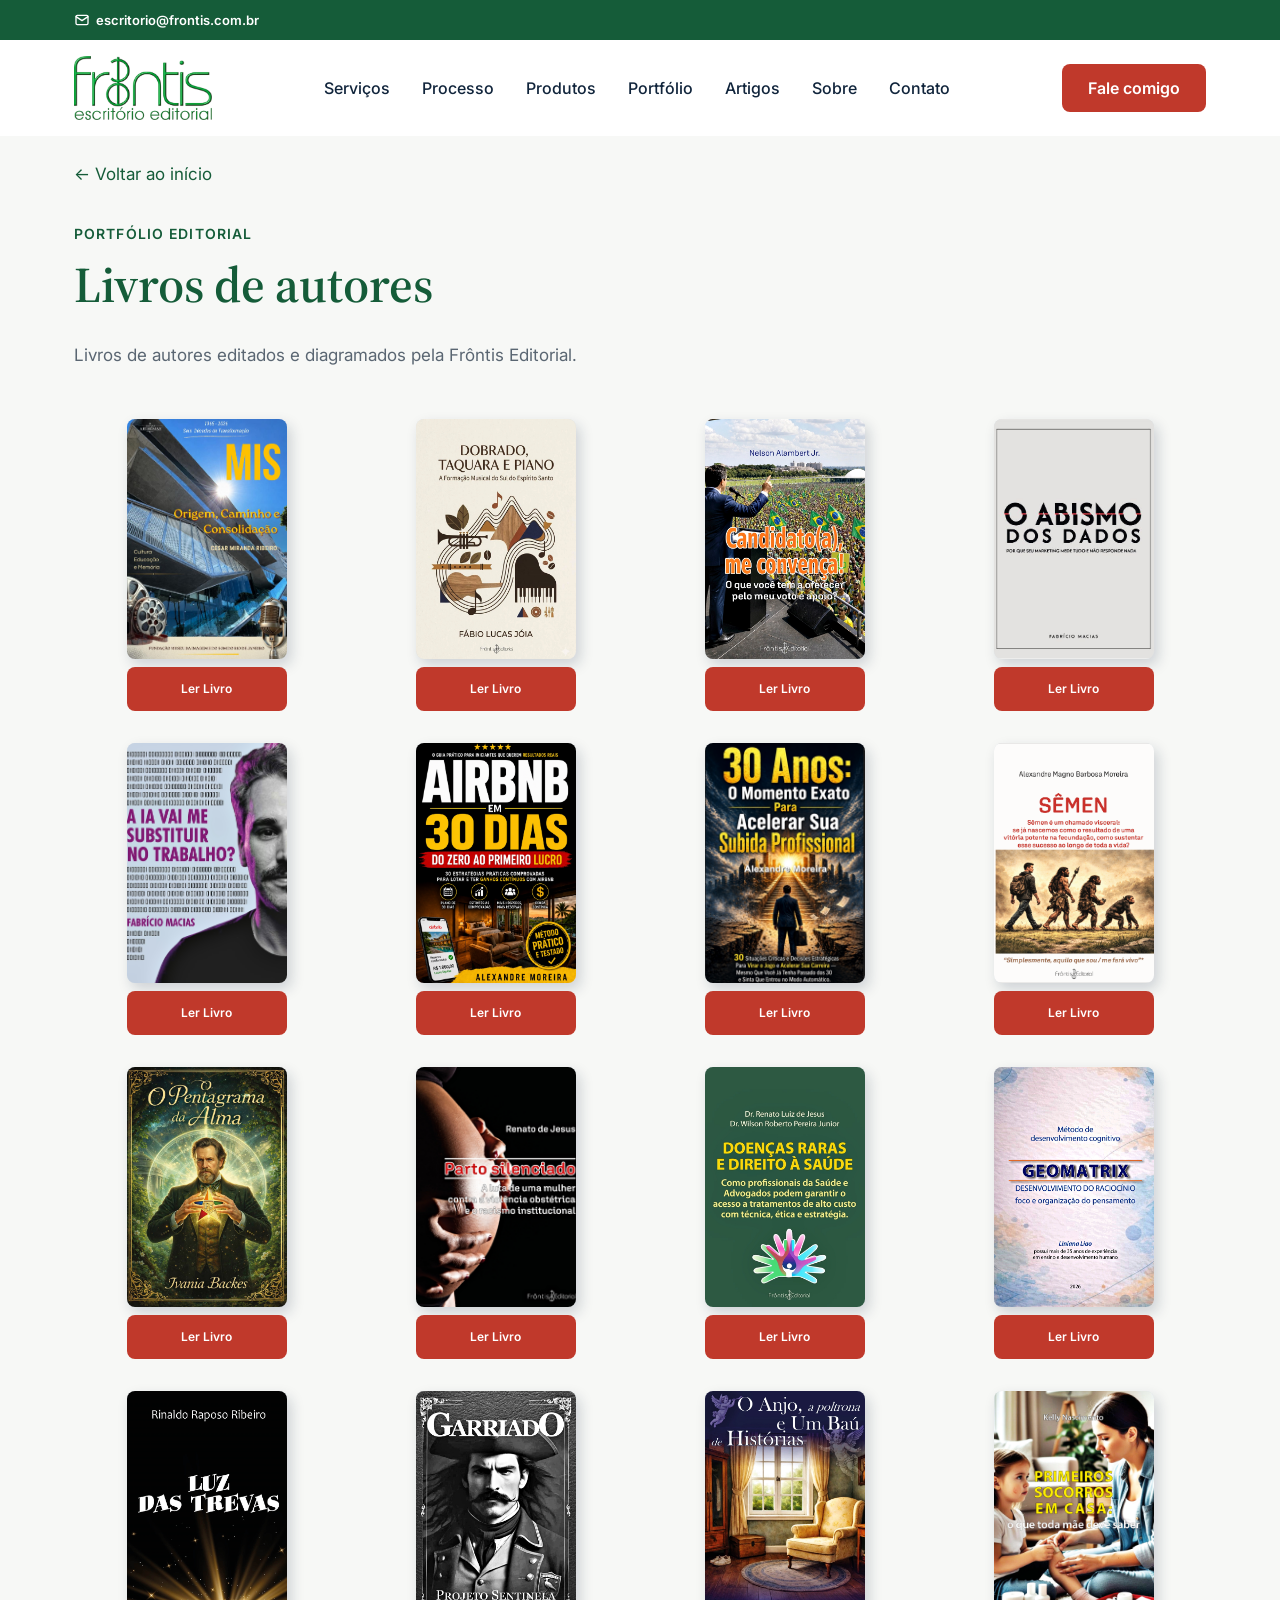
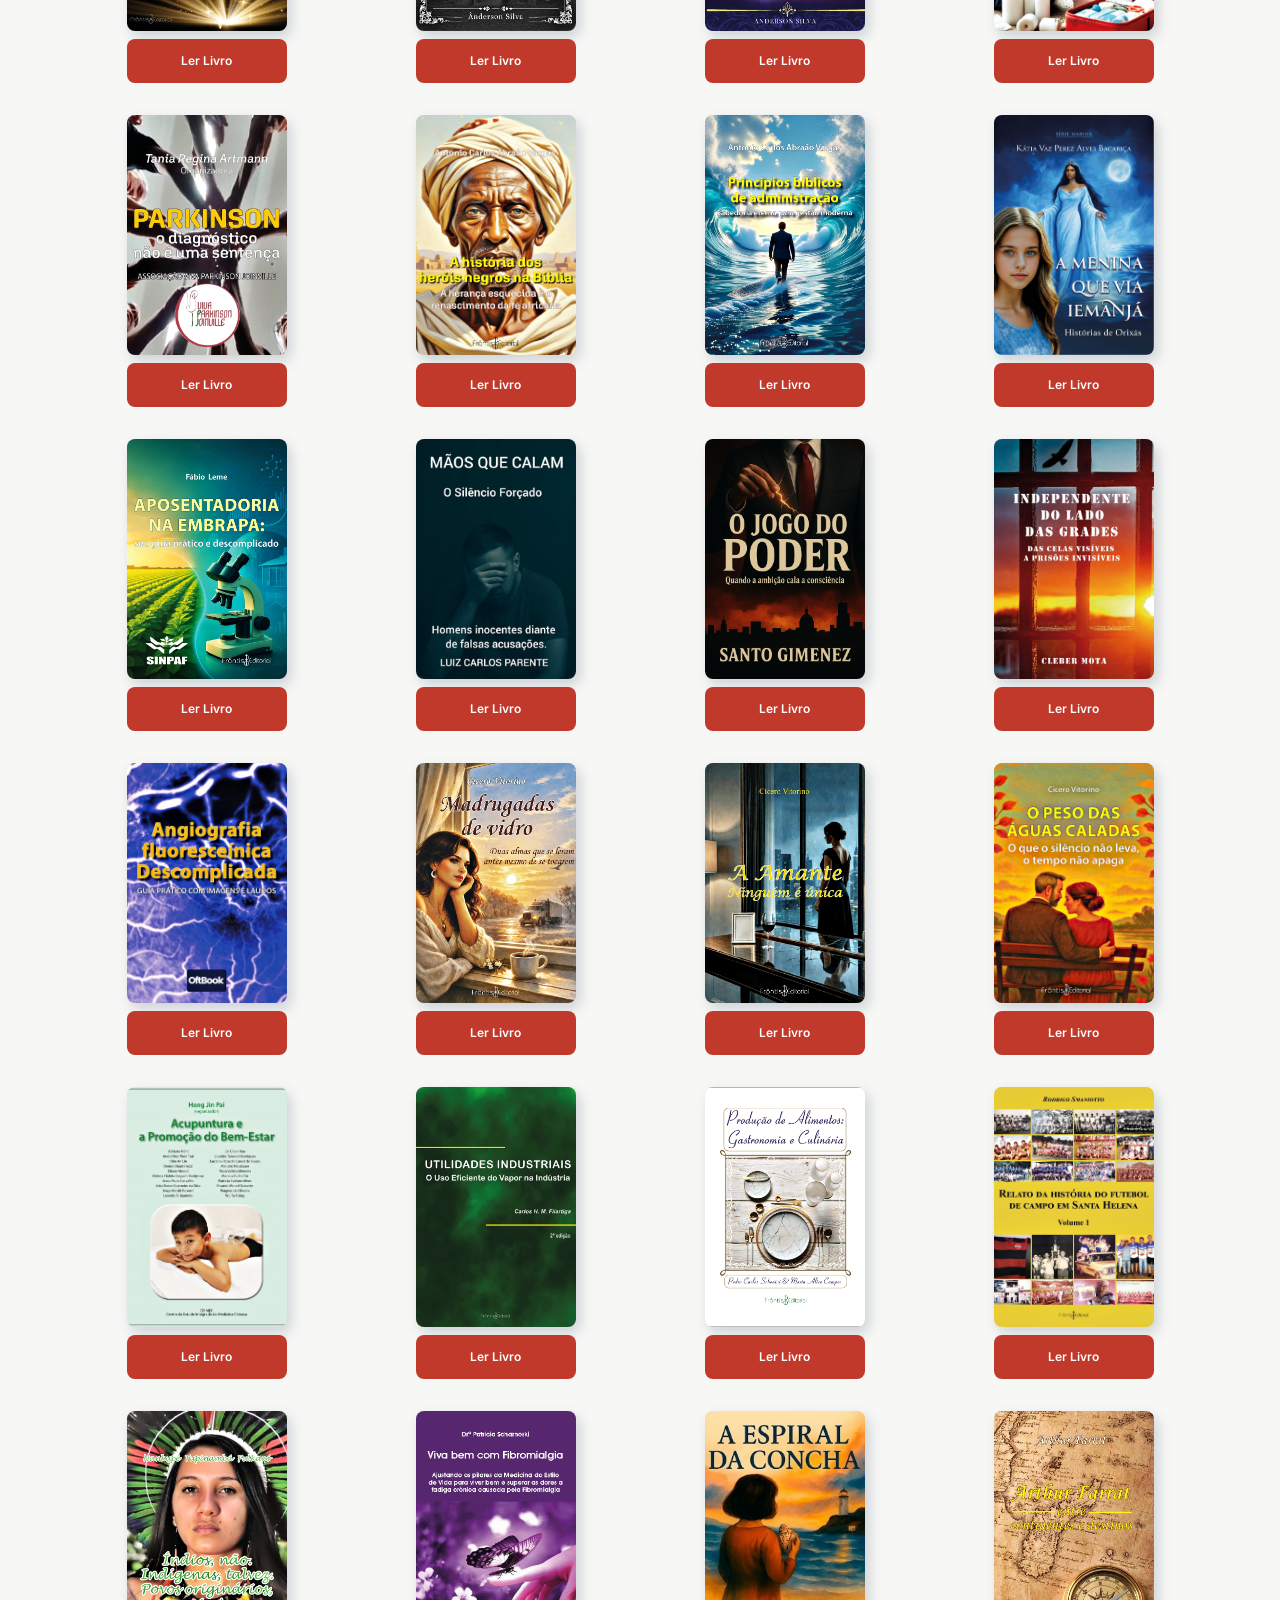
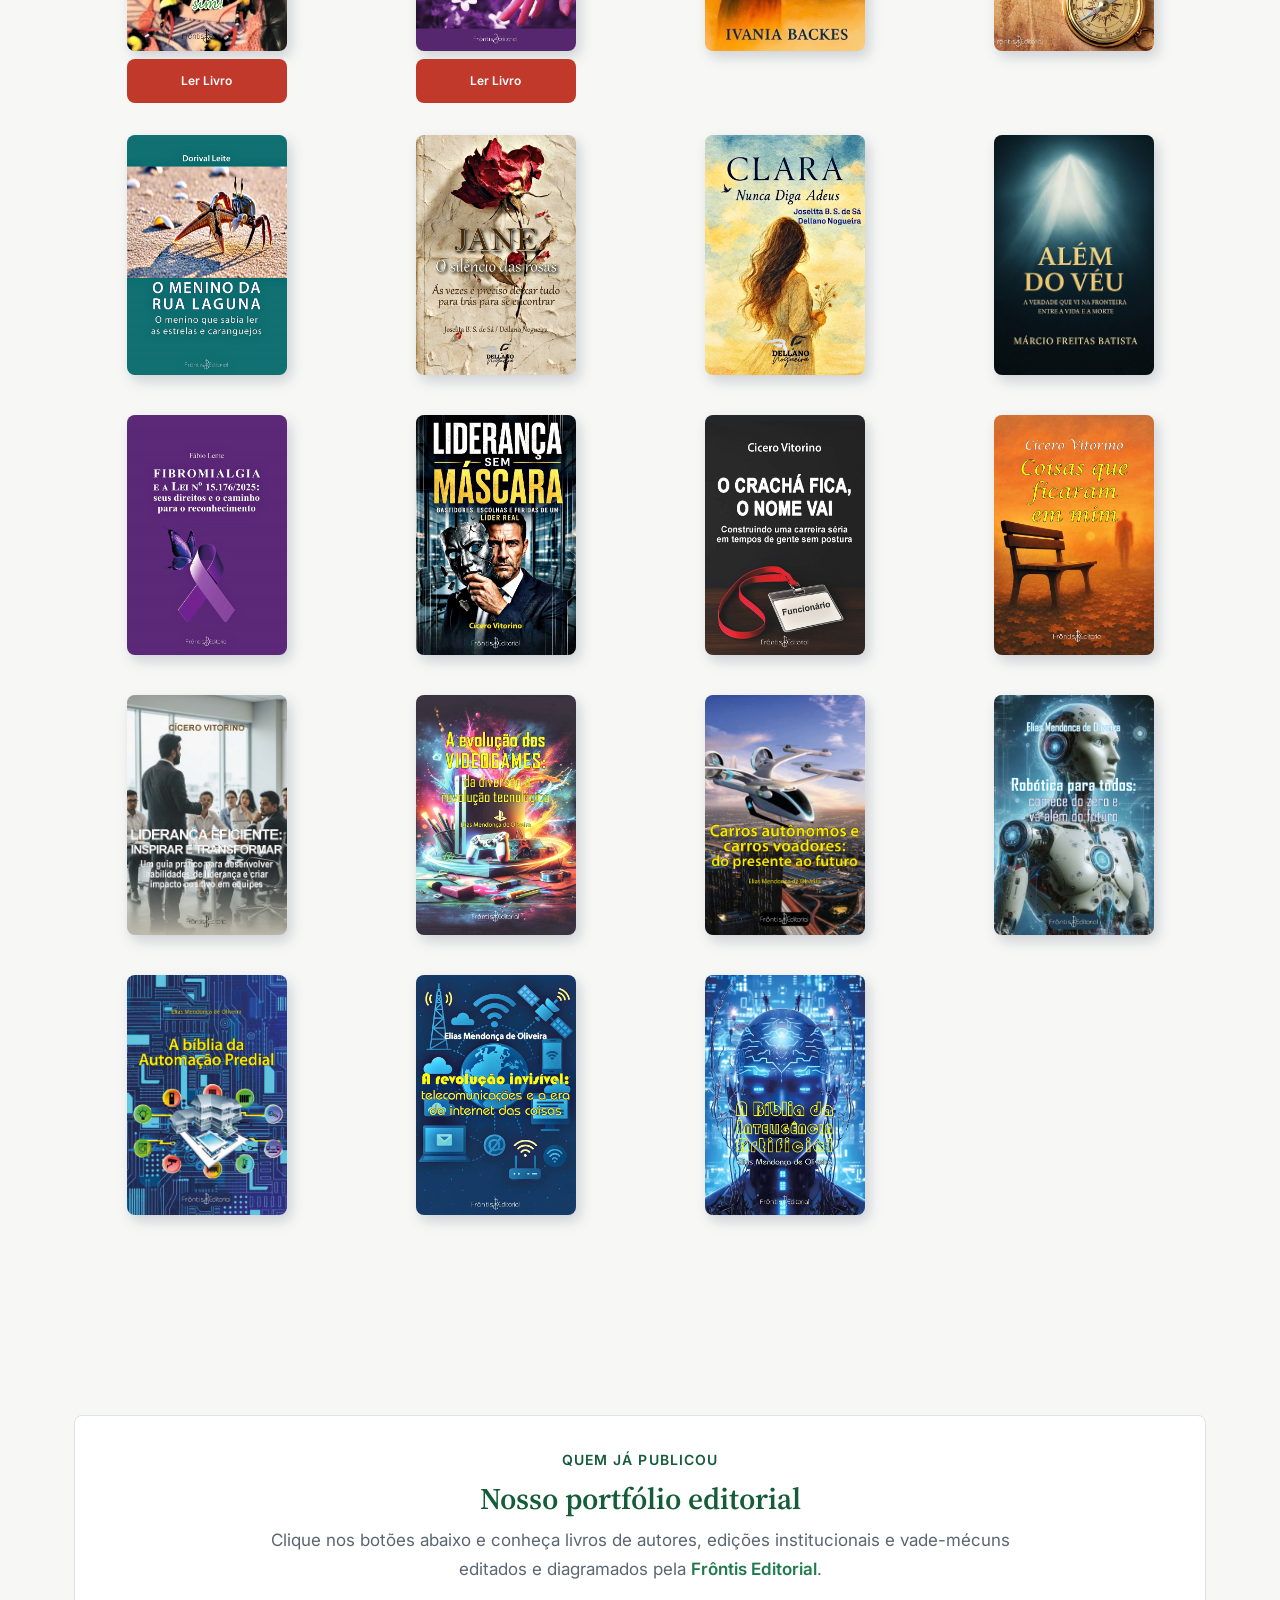
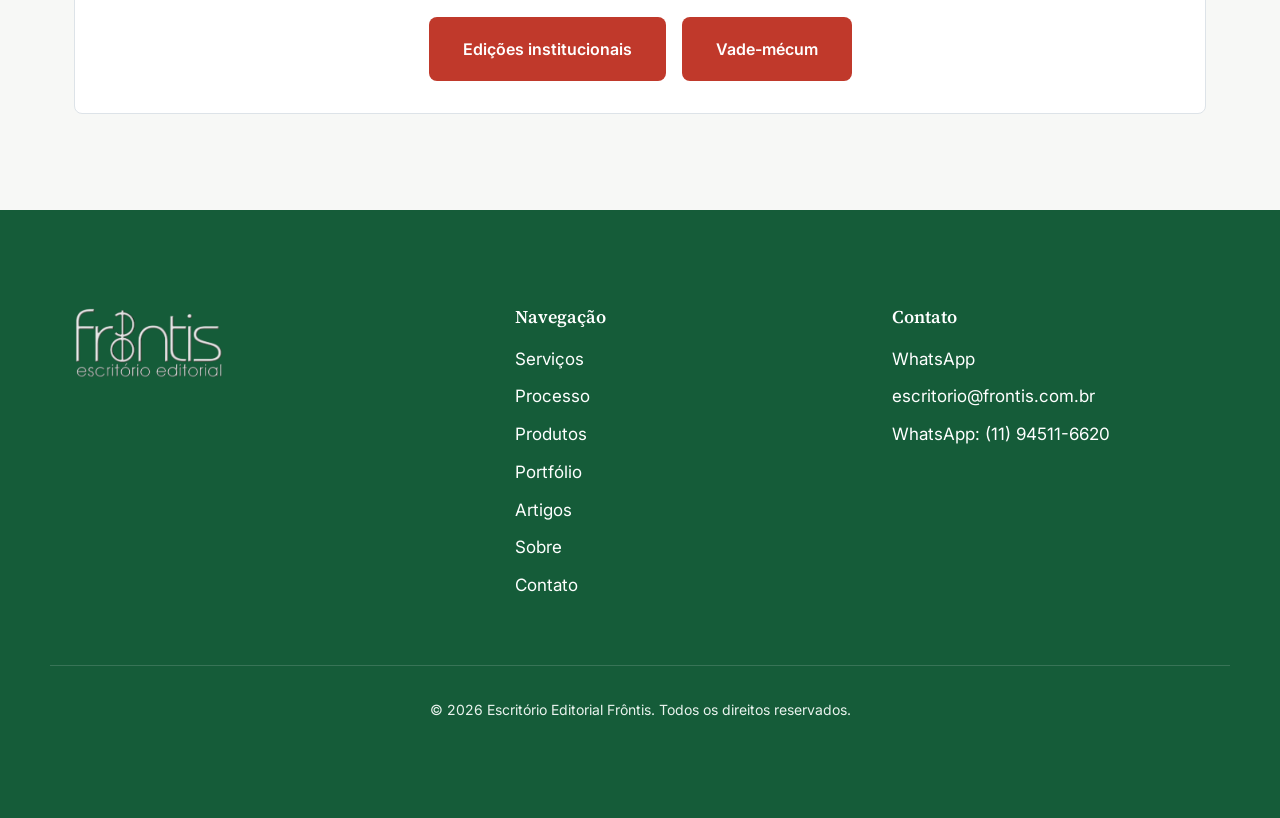
==== commit 0cb51254: "Catálogo: remove nomes dos livros e aproxima o botão Ler Livro da capa Co-Authored-By: Claude Sonnet" ====
--- a/portfolio-autores.html
+++ b/portfolio-autores.html
@@ -116,357 +116,306 @@
         <article class="livro-card">
           <div class="livro-card__capa"><img src="assets/img/livrosdeautores.img/169-01%20CAPA%20frente.jpeg" alt="Capa: MIS origem caminho e consolidação" width="160" height="240" loading="lazy"></div>
           <div class="livro-card__corpo">
-            <h3 class="livro-card__titulo">MIS origem caminho e consolidação</h3>
             <div class="livro-card__links"><a href="assets/img/livrosdeautores.img/169-01%20MIS%20origem%20caminho%20e%20consolida%C3%A7%C3%A3o%20-%20AMOSTRA.pdf" class="btn livro-card__link-comprar" target="_blank" rel="noopener noreferrer" aria-label="Ler livro MIS origem caminho e consolidação, abre em nova aba">Ler Livro</a></div>
           </div>
         </article>
         <article class="livro-card">
           <div class="livro-card__capa"><img src="assets/img/livrosdeautores.img/165-Dobrado%2C%20Taquara%20e%20piano%20-%20CAPA%20frente.jpg" alt="Capa: Dobrado, Taquara e piano" width="160" height="240" loading="lazy"></div>
           <div class="livro-card__corpo">
-            <h3 class="livro-card__titulo">Dobrado, Taquara e piano</h3>
             <div class="livro-card__links"><a href="assets/img/livrosdeautores.img/165-Dobrado%2C%20Taquara%20e%20piano%20-%20AMOSTRA.pdf" class="btn livro-card__link-comprar" target="_blank" rel="noopener noreferrer" aria-label="Ler livro Dobrado, Taquara e piano, abre em nova aba">Ler Livro</a></div>
           </div>
         </article>
         <article class="livro-card">
           <div class="livro-card__capa"><img src="assets/img/livrosdeautores.img/164-Candidato(a)%20me%20conven%C3%A7a!%20-%20CAPA%20frente.jpg" alt="Capa: Candidato(a) me convença!" width="160" height="240" loading="lazy"></div>
           <div class="livro-card__corpo">
-            <h3 class="livro-card__titulo">Candidato(a) me convença!</h3>
             <div class="livro-card__links"><a href="assets/img/livrosdeautores.img/164-Candidato(a)%20me%20conven%C3%A7a!%20-%20AMOSTRA.pdf" class="btn livro-card__link-comprar" target="_blank" rel="noopener noreferrer" aria-label="Ler livro Candidato(a) me convença!, abre em nova aba">Ler Livro</a></div>
           </div>
         </article>
         <article class="livro-card">
           <div class="livro-card__capa"><img src="assets/img/livrosdeautores.img/capas-geradas/162-02.jpg" alt="Capa: O abismo dos dados" width="160" height="240" loading="lazy"></div>
           <div class="livro-card__corpo">
-            <h3 class="livro-card__titulo">O abismo dos dados</h3>
             <div class="livro-card__links"><a href="assets/img/livrosdeautores.img/162-02%20O%20abismo%20dos%20dados%20-%20AMOSTRA.pdf" class="btn livro-card__link-comprar" target="_blank" rel="noopener noreferrer" aria-label="Ler livro O abismo dos dados, abre em nova aba">Ler Livro</a></div>
           </div>
         </article>
         <article class="livro-card">
           <div class="livro-card__capa"><img src="assets/img/livrosdeautores.img/162-01%20A%20IA%20vai%20me%20substituir%20no%20trabalho%20-%20CAPA%20frente.jpg" alt="Capa: A IA vai me substituir no trabalho" width="160" height="240" loading="lazy"></div>
           <div class="livro-card__corpo">
-            <h3 class="livro-card__titulo">A IA vai me substituir no trabalho</h3>
             <div class="livro-card__links"><a href="assets/img/livrosdeautores.img/162-01%20A%20IA%20vai%20me%20substituir%20no%20trabalho%20-%20AMOSTRA.pdf" class="btn livro-card__link-comprar" target="_blank" rel="noopener noreferrer" aria-label="Ler livro A IA vai me substituir no trabalho, abre em nova aba">Ler Livro</a></div>
           </div>
         </article>
         <article class="livro-card">
           <div class="livro-card__capa"><img src="assets/img/livrosdeautores.img/159-03%20AIRBNB%20-%20capa%20frente.jpg" alt="Capa: AIRBNB em 30 dias" width="160" height="240" loading="lazy"></div>
           <div class="livro-card__corpo">
-            <h3 class="livro-card__titulo">AIRBNB em 30 dias</h3>
             <div class="livro-card__links"><a href="assets/img/livrosdeautores.img/159-03%20AIRBNB%20em%2030%20dias%20-%20AMOSTRA.pdf" class="btn livro-card__link-comprar" target="_blank" rel="noopener noreferrer" aria-label="Ler livro AIRBNB em 30 dias, abre em nova aba">Ler Livro</a></div>
           </div>
         </article>
         <article class="livro-card">
           <div class="livro-card__capa"><img src="assets/img/livrosdeautores.img/159-02%20A%20Barreira%20dos%2030%20-%20capa%20frente.jpg" alt="Capa: A Barreira dos 30 anos" width="160" height="240" loading="lazy"></div>
           <div class="livro-card__corpo">
-            <h3 class="livro-card__titulo">A Barreira dos 30 anos</h3>
             <div class="livro-card__links"><a href="assets/img/livrosdeautores.img/159-02%20A%20Barreira%20dos%2030%20anos%20-%20AMOSTRA.pdf" class="btn livro-card__link-comprar" target="_blank" rel="noopener noreferrer" aria-label="Ler livro A Barreira dos 30 anos, abre em nova aba">Ler Livro</a></div>
           </div>
         </article>
         <article class="livro-card">
           <div class="livro-card__capa"><img src="assets/img/livrosdeautores.img/159-01%20SEMEN%20-%20CAPA%20frente.jpg" alt="Capa: SEMEN" width="160" height="240" loading="lazy"></div>
           <div class="livro-card__corpo">
-            <h3 class="livro-card__titulo">SEMEN</h3>
             <div class="livro-card__links"><a href="assets/img/livrosdeautores.img/159-01%20SEMEN%20-%20AMOSTRA.pdf" class="btn livro-card__link-comprar" target="_blank" rel="noopener noreferrer" aria-label="Ler livro SEMEN, abre em nova aba">Ler Livro</a></div>
           </div>
         </article>
         <article class="livro-card">
           <div class="livro-card__capa"><img src="assets/img/livrosdeautores.img/157-02%20O%20pentagrama%20da%20alma%20-%20CAPA%20frente.jpg" alt="Capa: O pentagrama da alma" width="160" height="240" loading="lazy"></div>
           <div class="livro-card__corpo">
-            <h3 class="livro-card__titulo">O pentagrama da alma</h3>
             <div class="livro-card__links"><a href="assets/img/livrosdeautores.img/157-02%20O%20pentagrama%20da%20alma%20-%20AMOSTRA.pdf" class="btn livro-card__link-comprar" target="_blank" rel="noopener noreferrer" aria-label="Ler livro O pentagrama da alma, abre em nova aba">Ler Livro</a></div>
           </div>
         </article>
         <article class="livro-card">
           <div class="livro-card__capa"><img src="assets/img/livrosdeautores.img/156-02%20Parto%20Silenciado%20-%20CAPA%20frente.jpg" alt="Capa: Parto Silenciado" width="160" height="240" loading="lazy"></div>
           <div class="livro-card__corpo">
-            <h3 class="livro-card__titulo">Parto Silenciado</h3>
             <div class="livro-card__links"><a href="assets/img/livrosdeautores.img/156-02%20Parto%20Silenciado%20-%20AMOSTRA.pdf" class="btn livro-card__link-comprar" target="_blank" rel="noopener noreferrer" aria-label="Ler livro Parto Silenciado, abre em nova aba">Ler Livro</a></div>
           </div>
         </article>
         <article class="livro-card">
           <div class="livro-card__capa"><img src="assets/img/livrosdeautores.img/156-01%20Doen%C3%A7as%20raras%20e%20direito%20%C3%A0%20sa%C3%BAde%20-%20CAPA%20frente.jpg" alt="Capa: Doenças raras e direito à saúde" width="160" height="240" loading="lazy"></div>
           <div class="livro-card__corpo">
-            <h3 class="livro-card__titulo">Doenças raras e direito à saúde</h3>
             <div class="livro-card__links"><a href="assets/img/livrosdeautores.img/156-01%20Doen%C3%A7as%20raras%20e%20direito%20%C3%A0%20sa%C3%BAde%20-%20AMOSTRA.pdf" class="btn livro-card__link-comprar" target="_blank" rel="noopener noreferrer" aria-label="Ler livro Doenças raras e direito à saúde, abre em nova aba">Ler Livro</a></div>
           </div>
         </article>
         <article class="livro-card">
           <div class="livro-card__capa"><img src="assets/img/livrosdeautores.img/155-03%20GEOMATRIX%20capa%20frente.jpg" alt="Capa: GEOMATRIX" width="160" height="240" loading="lazy"></div>
           <div class="livro-card__corpo">
-            <h3 class="livro-card__titulo">GEOMATRIX</h3>
             <div class="livro-card__links"><a href="assets/img/livrosdeautores.img/155-03%20GEOMATRIX%20amostra.pdf" class="btn livro-card__link-comprar" target="_blank" rel="noopener noreferrer" aria-label="Ler livro GEOMATRIX, abre em nova aba">Ler Livro</a></div>
           </div>
         </article>
         <article class="livro-card">
           <div class="livro-card__capa"><img src="assets/img/livrosdeautores.img/155-01%20Luz%20das%20Trevas%20-%20CAPA%20frente.jpg" alt="Capa: Luz das Trevas" width="160" height="240" loading="lazy"></div>
           <div class="livro-card__corpo">
-            <h3 class="livro-card__titulo">Luz das Trevas</h3>
             <div class="livro-card__links"><a href="assets/img/livrosdeautores.img/155-01%20Luz%20das%20Trevas%20-%20AMOSTRA.pdf" class="btn livro-card__link-comprar" target="_blank" rel="noopener noreferrer" aria-label="Ler livro Luz das Trevas, abre em nova aba">Ler Livro</a></div>
           </div>
         </article>
         <article class="livro-card">
           <div class="livro-card__capa"><img src="assets/img/livrosdeautores.img/154-02%20GARRIADO%20-%20CAPA%20frente.jpg" alt="Capa: GARRIADO" width="160" height="240" loading="lazy"></div>
           <div class="livro-card__corpo">
-            <h3 class="livro-card__titulo">GARRIADO</h3>
             <div class="livro-card__links"><a href="assets/img/livrosdeautores.img/154-02%20GARRIADO%20-%20Amostra.pdf" class="btn livro-card__link-comprar" target="_blank" rel="noopener noreferrer" aria-label="Ler livro GARRIADO, abre em nova aba">Ler Livro</a></div>
           </div>
         </article>
         <article class="livro-card">
           <div class="livro-card__capa"><img src="assets/img/livrosdeautores.img/154-01%20O%20Anjo%20a%20Poltrona%20-%20CAPA%20frente.jpg" alt="Capa: O Anjo a Poltrona" width="160" height="240" loading="lazy"></div>
           <div class="livro-card__corpo">
-            <h3 class="livro-card__titulo">O Anjo a Poltrona</h3>
             <div class="livro-card__links"><a href="assets/img/livrosdeautores.img/154-01%20O%20Anjo%20a%20Poltrona%20-%20AMOSTRA.pdf" class="btn livro-card__link-comprar" target="_blank" rel="noopener noreferrer" aria-label="Ler livro O Anjo a Poltrona, abre em nova aba">Ler Livro</a></div>
           </div>
         </article>
         <article class="livro-card">
           <div class="livro-card__capa"><img src="assets/img/livrosdeautores.img/150-Primeiros%20socorros%20em%20casa%20-CAPA%20frente.jpg" alt="Capa: Primeiros socorros em casa" width="160" height="240" loading="lazy"></div>
           <div class="livro-card__corpo">
-            <h3 class="livro-card__titulo">Primeiros socorros em casa</h3>
             <div class="livro-card__links"><a href="assets/img/livrosdeautores.img/150-Primeiros%20socorros%20em%20casa%20-%20AMOSTRA.pdf" class="btn livro-card__link-comprar" target="_blank" rel="noopener noreferrer" aria-label="Ler livro Primeiros socorros em casa, abre em nova aba">Ler Livro</a></div>
           </div>
         </article>
         <article class="livro-card">
           <div class="livro-card__capa"><img src="assets/img/livrosdeautores.img/148-Parkinson%20-%20CAPA%20frente.jpg" alt="Capa: Parkinson" width="160" height="240" loading="lazy"></div>
           <div class="livro-card__corpo">
-            <h3 class="livro-card__titulo">Parkinson</h3>
             <div class="livro-card__links"><a href="assets/img/livrosdeautores.img/148-Parkinson%20-%20AMOSTRA.pdf" class="btn livro-card__link-comprar" target="_blank" rel="noopener noreferrer" aria-label="Ler livro Parkinson, abre em nova aba">Ler Livro</a></div>
           </div>
         </article>
         <article class="livro-card">
           <div class="livro-card__capa"><img src="assets/img/livrosdeautores.img/147-02%20hist%C3%B3ria%20dos%20her%C3%B3is%20negros%20na%20B%C3%ADblia%20-%20CAPA%20frente.jpg" alt="Capa: História dos heróis negros na Bíblia" width="160" height="240" loading="lazy"></div>
           <div class="livro-card__corpo">
-            <h3 class="livro-card__titulo">História dos heróis negros na Bíblia</h3>
             <div class="livro-card__links"><a href="assets/img/livrosdeautores.img/147-02%20hist%C3%B3ria%20dos%20her%C3%B3is%20negros%20na%20B%C3%ADblia%20-%20AMOSTRA.pdf" class="btn livro-card__link-comprar" target="_blank" rel="noopener noreferrer" aria-label="Ler livro História dos heróis negros na Bíblia, abre em nova aba">Ler Livro</a></div>
           </div>
         </article>
         <article class="livro-card">
           <div class="livro-card__capa"><img src="assets/img/livrosdeautores.img/147-01%20Princ%C3%ADpios%20de%20administra%C3%A7%C3%A3o%20b%C3%ADblica%20-%20CAPA%20frente.jpg" alt="Capa: Princípios de administração bíblica" width="160" height="240" loading="lazy"></div>
           <div class="livro-card__corpo">
-            <h3 class="livro-card__titulo">Princípios de administração bíblica</h3>
             <div class="livro-card__links"><a href="assets/img/livrosdeautores.img/147-01%20Princ%C3%ADpios%20de%20administra%C3%A7%C3%A3o%20b%C3%ADblica%20-%20AMOSTRA.pdf" class="btn livro-card__link-comprar" target="_blank" rel="noopener noreferrer" aria-label="Ler livro Princípios de administração bíblica, abre em nova aba">Ler Livro</a></div>
           </div>
         </article>
         <article class="livro-card">
           <div class="livro-card__capa"><img src="assets/img/livrosdeautores.img/142-A%20Menina%20que%20via%20Iemanj%C3%A1%20-%20CAPA%20frente.jpg" alt="Capa: A Menina que via Iemanjá 2ed" width="160" height="240" loading="lazy"></div>
           <div class="livro-card__corpo">
-            <h3 class="livro-card__titulo">A Menina que via Iemanjá 2ed</h3>
             <div class="livro-card__links"><a href="assets/img/livrosdeautores.img/142-A%20Menina%20que%20via%20Iemanj%C3%A1%202ed-%20AMOSTRA.pdf" class="btn livro-card__link-comprar" target="_blank" rel="noopener noreferrer" aria-label="Ler livro A Menina que via Iemanjá 2ed, abre em nova aba">Ler Livro</a></div>
           </div>
         </article>
         <article class="livro-card">
           <div class="livro-card__capa"><img src="assets/img/livrosdeautores.img/141-02%20MANUAL%20APOSENTADORIA%20EMBRAPA%20-%20CAPA%20frente.jpg" alt="Capa: MANUAL APOSENTADORIA EMBRAPA" width="160" height="240" loading="lazy"></div>
           <div class="livro-card__corpo">
-            <h3 class="livro-card__titulo">MANUAL APOSENTADORIA EMBRAPA</h3>
             <div class="livro-card__links"><a href="assets/img/livrosdeautores.img/141-02%20MANUAL%20APOSENTADORIA%20EMBRAPA%20-%20AMOSTRA.pdf" class="btn livro-card__link-comprar" target="_blank" rel="noopener noreferrer" aria-label="Ler livro MANUAL APOSENTADORIA EMBRAPA, abre em nova aba">Ler Livro</a></div>
           </div>
         </article>
         <article class="livro-card">
           <div class="livro-card__capa"><img src="assets/img/livrosdeautores.img/137-M%C3%A3os%20que%20calam%20-%20capa%20frente.jpg" alt="Capa: Mãos que calam" width="160" height="240" loading="lazy"></div>
           <div class="livro-card__corpo">
-            <h3 class="livro-card__titulo">Mãos que calam</h3>
             <div class="livro-card__links"><a href="assets/img/livrosdeautores.img/137-M%C3%A3os%20que%20calam%20-%20AMOSTRA.pdf" class="btn livro-card__link-comprar" target="_blank" rel="noopener noreferrer" aria-label="Ler livro Mãos que calam, abre em nova aba">Ler Livro</a></div>
           </div>
         </article>
         <article class="livro-card">
           <div class="livro-card__capa"><img src="assets/img/livrosdeautores.img/135-01%20O%20jogo%20do%20poder%20-%20CAPA%20frente.png" alt="Capa: O jogo do poder" width="160" height="240" loading="lazy"></div>
           <div class="livro-card__corpo">
-            <h3 class="livro-card__titulo">O jogo do poder</h3>
             <div class="livro-card__links"><a href="assets/img/livrosdeautores.img/135-01%20O%20jogo%20do%20poder%20-%20AMOSTRA.pdf" class="btn livro-card__link-comprar" target="_blank" rel="noopener noreferrer" aria-label="Ler livro O jogo do poder, abre em nova aba">Ler Livro</a></div>
           </div>
         </article>
         <article class="livro-card">
           <div class="livro-card__capa"><img src="assets/img/livrosdeautores.img/134-Independente%20do%20lado%20das%20grades%20-%20CAPA%20frente.jpg" alt="Capa: Independente do lado das grades" width="160" height="240" loading="lazy"></div>
           <div class="livro-card__corpo">
-            <h3 class="livro-card__titulo">Independente do lado das grades</h3>
             <div class="livro-card__links"><a href="assets/img/livrosdeautores.img/134-Independente%20do%20lado%20das%20grades%20-%20AMOSTRA.pdf" class="btn livro-card__link-comprar" target="_blank" rel="noopener noreferrer" aria-label="Ler livro Independente do lado das grades, abre em nova aba">Ler Livro</a></div>
           </div>
         </article>
         <article class="livro-card">
           <div class="livro-card__capa"><img src="assets/img/livrosdeautores.img/130-Angiografia%20-capa%20frente.jpg" alt="Capa: Angiografia" width="160" height="240" loading="lazy"></div>
           <div class="livro-card__corpo">
-            <h3 class="livro-card__titulo">Angiografia</h3>
             <div class="livro-card__links"><a href="assets/img/livrosdeautores.img/130-Angiografia%20AMOSTRA.pdf" class="btn livro-card__link-comprar" target="_blank" rel="noopener noreferrer" aria-label="Ler livro Angiografia, abre em nova aba">Ler Livro</a></div>
           </div>
         </article>
         <article class="livro-card">
           <div class="livro-card__capa"><img src="assets/img/livrosdeautores.img/129-07%20Madrugadas%20de%20Vidro%20-%20CAPA%20frente.jpg" alt="Capa: Madrugadas de Vidro" width="160" height="240" loading="lazy"></div>
           <div class="livro-card__corpo">
-            <h3 class="livro-card__titulo">Madrugadas de Vidro</h3>
             <div class="livro-card__links"><a href="assets/img/livrosdeautores.img/129-07%20Madrugadas%20de%20Vidro%20-%20AMOSTRA.pdf" class="btn livro-card__link-comprar" target="_blank" rel="noopener noreferrer" aria-label="Ler livro Madrugadas de Vidro, abre em nova aba">Ler Livro</a></div>
           </div>
         </article>
         <article class="livro-card">
           <div class="livro-card__capa"><img src="assets/img/livrosdeautores.img/129-05%20A%20amante%20-%20CAPA%20frente.jpg" alt="Capa: A amante" width="160" height="240" loading="lazy"></div>
           <div class="livro-card__corpo">
-            <h3 class="livro-card__titulo">A amante</h3>
             <div class="livro-card__links"><a href="assets/img/livrosdeautores.img/129-05%20A%20amante%20-%20AMOSTRA.pdf" class="btn livro-card__link-comprar" target="_blank" rel="noopener noreferrer" aria-label="Ler livro A amante, abre em nova aba">Ler Livro</a></div>
           </div>
         </article>
         <article class="livro-card">
           <div class="livro-card__capa"><img src="assets/img/livrosdeautores.img/129-04%20O%20peso%20das%20%C3%A1guas%20caladas%20-%20CAPA%20frente.jpg" alt="Capa: O peso das águas caladas" width="160" height="240" loading="lazy"></div>
           <div class="livro-card__corpo">
-            <h3 class="livro-card__titulo">O peso das águas caladas</h3>
             <div class="livro-card__links"><a href="assets/img/livrosdeautores.img/129-04%20O%20peso%20das%20%C3%A1guas%20caladas%20-%20AMOSTRA.pdf" class="btn livro-card__link-comprar" target="_blank" rel="noopener noreferrer" aria-label="Ler livro O peso das águas caladas, abre em nova aba">Ler Livro</a></div>
           </div>
         </article>
         <article class="livro-card">
           <div class="livro-card__capa"><img src="assets/img/livrosdeautores.img/127-Acupuntura%20-%20CAPA%20frente.jpg" alt="Capa: Acupuntura" width="160" height="240" loading="lazy"></div>
           <div class="livro-card__corpo">
-            <h3 class="livro-card__titulo">Acupuntura</h3>
             <div class="livro-card__links"><a href="assets/img/livrosdeautores.img/127-Acupuntura%20-%20AMOSTRA.pdf" class="btn livro-card__link-comprar" target="_blank" rel="noopener noreferrer" aria-label="Ler livro Acupuntura, abre em nova aba">Ler Livro</a></div>
           </div>
         </article>
         <article class="livro-card">
           <div class="livro-card__capa"><img src="assets/img/livrosdeautores.img/121-01%20Uso%20eficiente%20do%20vapor%20-%20CAPA%20frente.jpg" alt="Capa: Uso eficiente do vapor" width="160" height="240" loading="lazy"></div>
           <div class="livro-card__corpo">
-            <h3 class="livro-card__titulo">Uso eficiente do vapor</h3>
             <div class="livro-card__links"><a href="assets/img/livrosdeautores.img/121-01%20Uso%20eficiente%20do%20vapor%20-%20AMOSTRA.pdf" class="btn livro-card__link-comprar" target="_blank" rel="noopener noreferrer" aria-label="Ler livro Uso eficiente do vapor, abre em nova aba">Ler Livro</a></div>
           </div>
         </article>
         <article class="livro-card">
           <div class="livro-card__capa"><img src="assets/img/livrosdeautores.img/118-03%20Gastronomia%20e%20culinaria%20CAPA%20frente.jpg" alt="Capa: Gastronomia e culinaria" width="160" height="240" loading="lazy"></div>
           <div class="livro-card__corpo">
-            <h3 class="livro-card__titulo">Gastronomia e culinaria</h3>
             <div class="livro-card__links"><a href="assets/img/livrosdeautores.img/118-03%20Gastronomia%20e%20Culin%C3%A1ria%20-%20AMOSTRA.pdf" class="btn livro-card__link-comprar" target="_blank" rel="noopener noreferrer" aria-label="Ler livro Gastronomia e culinaria, abre em nova aba">Ler Livro</a></div>
           </div>
         </article>
         <article class="livro-card">
           <div class="livro-card__capa"><img src="assets/img/livrosdeautores.img/108-Hist%C3%B3ria%20do%20futebol%20de%20campo%20-%20CAPA%20frente.jpg" alt="Capa: A História do Futebol de Campo" width="160" height="240" loading="lazy"></div>
           <div class="livro-card__corpo">
-            <h3 class="livro-card__titulo">A História do Futebol de Campo</h3>
             <div class="livro-card__links"><a href="assets/img/livrosdeautores.img/108-A%20Hist%C3%B3ria%20do%20Futebol%20de%20Campo%20-%20AMOSTRA.pdf" class="btn livro-card__link-comprar" target="_blank" rel="noopener noreferrer" aria-label="Ler livro A História do Futebol de Campo, abre em nova aba">Ler Livro</a></div>
           </div>
         </article>
         <article class="livro-card">
           <div class="livro-card__capa"><img src="assets/img/livrosdeautores.img/104-%20POVOS%20ORIGIN%C3%81RIOS%20SIM%20-%20capa%20frente.jpg" alt="Capa: POVOS ORIGINÁRIOS SIM" width="160" height="240" loading="lazy"></div>
           <div class="livro-card__corpo">
-            <h3 class="livro-card__titulo">POVOS ORIGINÁRIOS SIM</h3>
             <div class="livro-card__links"><a href="assets/img/livrosdeautores.img/104-POVOS%20ORIGIN%C3%81RIOS%20SIM%20-%20Amostra.pdf" class="btn livro-card__link-comprar" target="_blank" rel="noopener noreferrer" aria-label="Ler livro POVOS ORIGINÁRIOS SIM, abre em nova aba">Ler Livro</a></div>
           </div>
         </article>
         <article class="livro-card">
           <div class="livro-card__capa"><img src="assets/img/livrosdeautores.img/088-Viva%20bem%20com%20FIBROMIALIGIA%20-%20CAPA%20FRENTE.jpg" alt="Capa: Viva bem com FIBROMIALIGIA" width="160" height="240" loading="lazy"></div>
           <div class="livro-card__corpo">
-            <h3 class="livro-card__titulo">Viva bem com FIBROMIALIGIA</h3>
             <div class="livro-card__links"><a href="assets/img/livrosdeautores.img/088-Viva%20bem%20com%20FIBROMIALIGIA%20-%20AMOSTRA.pdf" class="btn livro-card__link-comprar" target="_blank" rel="noopener noreferrer" aria-label="Ler livro Viva bem com FIBROMIALIGIA, abre em nova aba">Ler Livro</a></div>
           </div>
         </article>
         <article class="livro-card">
           <div class="livro-card__capa"><img src="assets/img/livrosdeautores.img/157-01%20A%20espiral%20da%20concha%20-%20capa%20frente.jpeg" alt="Capa: A espiral da concha" width="160" height="240" loading="lazy"></div>
           <div class="livro-card__corpo">
-            <h3 class="livro-card__titulo">A espiral da concha</h3>
             <div class="livro-card__links"></div>
           </div>
         </article>
         <article class="livro-card">
           <div class="livro-card__capa"><img src="assets/img/livrosdeautores.img/155-05%20Farrat%20Entre%20Continentes%20-%20CAPA%20frente.jpg" alt="Capa: Farrat Entre Continentes" width="160" height="240" loading="lazy"></div>
           <div class="livro-card__corpo">
-            <h3 class="livro-card__titulo">Farrat Entre Continentes</h3>
             <div class="livro-card__links"></div>
           </div>
         </article>
         <article class="livro-card">
           <div class="livro-card__capa"><img src="assets/img/livrosdeautores.img/152-O%20menino%20da%20rua%20Laguna%20-%20capa%20de%20frente.jpg" alt="Capa: O menino da rua Laguna" width="160" height="240" loading="lazy"></div>
           <div class="livro-card__corpo">
-            <h3 class="livro-card__titulo">O menino da rua Laguna</h3>
             <div class="livro-card__links"></div>
           </div>
         </article>
         <article class="livro-card">
           <div class="livro-card__capa"><img src="assets/img/livrosdeautores.img/151-02%20JANE%20o%20silencio%20das%20rosas%20-%20CAPA%20frente.jpg" alt="Capa: JANE o silencio das rosas" width="160" height="240" loading="lazy"></div>
           <div class="livro-card__corpo">
-            <h3 class="livro-card__titulo">JANE o silencio das rosas</h3>
             <div class="livro-card__links"></div>
           </div>
         </article>
         <article class="livro-card">
           <div class="livro-card__capa"><img src="assets/img/livrosdeautores.img/151-01%20Nunca%20diga%20adeus%20Clara%20-%20CAPA%20frente.jpg" alt="Capa: Nunca diga adeus Clara" width="160" height="240" loading="lazy"></div>
           <div class="livro-card__corpo">
-            <h3 class="livro-card__titulo">Nunca diga adeus Clara</h3>
             <div class="livro-card__links"></div>
           </div>
         </article>
         <article class="livro-card">
           <div class="livro-card__capa"><img src="assets/img/livrosdeautores.img/143-Al%C3%A9m%20do%20v%C3%A9u%20-%20CAPA%20frente.jpeg" alt="Capa: Além do véu" width="160" height="240" loading="lazy"></div>
           <div class="livro-card__corpo">
-            <h3 class="livro-card__titulo">Além do véu</h3>
             <div class="livro-card__links"></div>
           </div>
         </article>
         <article class="livro-card">
           <div class="livro-card__capa"><img src="assets/img/livrosdeautores.img/141-01%20Fibromialgia%20-%20CAPA%20frente.jpg" alt="Capa: Fibromialgia" width="160" height="240" loading="lazy"></div>
           <div class="livro-card__corpo">
-            <h3 class="livro-card__titulo">Fibromialgia</h3>
             <div class="livro-card__links"></div>
           </div>
         </article>
         <article class="livro-card">
           <div class="livro-card__capa"><img src="assets/img/livrosdeautores.img/129-06%20Lideran%C3%A7a%20sem%20m%C3%A1scara%20-%20CAPA%20frente.jpg" alt="Capa: Liderança sem máscara" width="160" height="240" loading="lazy"></div>
           <div class="livro-card__corpo">
-            <h3 class="livro-card__titulo">Liderança sem máscara</h3>
             <div class="livro-card__links"></div>
           </div>
         </article>
         <article class="livro-card">
           <div class="livro-card__capa"><img src="assets/img/livrosdeautores.img/129-03%20O%20crach%C3%A1%20fica%2C%20o%20nome%20vai%20-%20CAPA%20frente.jpg" alt="Capa: O crachá fica, o nome vai" width="160" height="240" loading="lazy"></div>
           <div class="livro-card__corpo">
-            <h3 class="livro-card__titulo">O crachá fica, o nome vai</h3>
             <div class="livro-card__links"></div>
           </div>
         </article>
         <article class="livro-card">
           <div class="livro-card__capa"><img src="assets/img/livrosdeautores.img/129-02%20Coisas%20que%20ficaram%20em%20mim%20-%20CAPA%20frente.jpg" alt="Capa: Coisas que ficaram em mim" width="160" height="240" loading="lazy"></div>
           <div class="livro-card__corpo">
-            <h3 class="livro-card__titulo">Coisas que ficaram em mim</h3>
             <div class="livro-card__links"></div>
           </div>
         </article>
         <article class="livro-card">
           <div class="livro-card__capa"><img src="assets/img/livrosdeautores.img/129-Lideran%C3%A7a%20Eficiente%20-%20CAPA%20frente.jpg" alt="Capa: Liderança Eficiente" width="160" height="240" loading="lazy"></div>
           <div class="livro-card__corpo">
-            <h3 class="livro-card__titulo">Liderança Eficiente</h3>
             <div class="livro-card__links"></div>
           </div>
         </article>
         <article class="livro-card">
           <div class="livro-card__capa"><img src="assets/img/livrosdeautores.img/124-11%20A%20evolu%C3%A7%C3%A3o%20dos%20Videogames%20-%20CAPA%20frente.jpg" alt="Capa: A evolução dos Videogames" width="160" height="240" loading="lazy"></div>
           <div class="livro-card__corpo">
-            <h3 class="livro-card__titulo">A evolução dos Videogames</h3>
             <div class="livro-card__links"></div>
           </div>
         </article>
         <article class="livro-card">
           <div class="livro-card__capa"><img src="assets/img/livrosdeautores.img/124-09%20Carros%20aut%C3%B4nomos%20e%20carros%20voadores%20-%20CAPA%20frente.jpg" alt="Capa: Carros autônomos e carros voadores" width="160" height="240" loading="lazy"></div>
           <div class="livro-card__corpo">
-            <h3 class="livro-card__titulo">Carros autônomos e carros voadores</h3>
             <div class="livro-card__links"></div>
           </div>
         </article>
         <article class="livro-card">
           <div class="livro-card__capa"><img src="assets/img/livrosdeautores.img/124-08%20Rob%C3%B3tica%20para%20todos%20-%20CAPA%20frente.jpg" alt="Capa: Robótica para todos" width="160" height="240" loading="lazy"></div>
           <div class="livro-card__corpo">
-            <h3 class="livro-card__titulo">Robótica para todos</h3>
             <div class="livro-card__links"></div>
           </div>
         </article>
         <article class="livro-card">
           <div class="livro-card__capa"><img src="assets/img/livrosdeautores.img/124-06%20Automa%C3%A7%C3%A3o%20Predial%20-%20CAPA%20frente.jpg" alt="Capa: Automação Predial" width="160" height="240" loading="lazy"></div>
           <div class="livro-card__corpo">
-            <h3 class="livro-card__titulo">Automação Predial</h3>
             <div class="livro-card__links"></div>
           </div>
         </article>
         <article class="livro-card">
           <div class="livro-card__capa"><img src="assets/img/livrosdeautores.img/124-03%20A%20revolu%C3%A7%C3%A3o%20invis%C3%ADvel-%20CAPA%20frente.jpg" alt="Capa: A revolução invisível" width="160" height="240" loading="lazy"></div>
           <div class="livro-card__corpo">
-            <h3 class="livro-card__titulo">A revolução invisível</h3>
             <div class="livro-card__links"></div>
           </div>
         </article>
         <article class="livro-card">
           <div class="livro-card__capa"><img src="assets/img/livrosdeautores.img/124-02%20B%C3%ADblia%20da%20IA%20-%20CAPA%20frente.jpg" alt="Capa: Bíblia da IA" width="160" height="240" loading="lazy"></div>
           <div class="livro-card__corpo">
-            <h3 class="livro-card__titulo">Bíblia da IA</h3>
             <div class="livro-card__links"></div>
           </div>
         </article>
--- a/css/portfolio.css
+++ b/css/portfolio.css
@@ -41,3 +41,7 @@
   .catalogo__abertura ~ section .portfolio__livros-grid { grid-template-columns: repeat(3, 1fr); gap: var(--esp-3) var(--esp-1); }
   .catalogo__abertura ~ section .livro-card__titulo { font-size: 0.85rem; }
 }
+/* Sem título nos cards: botão logo abaixo da capa */
+.catalogo__abertura ~ section .livro-card { height: auto; }
+.catalogo__abertura ~ section .livro-card__corpo { flex: 0 0 auto; margin-top: 0; }
+.catalogo__abertura ~ section .livro-card__links { margin-top: 0; padding-top: var(--esp-1); }
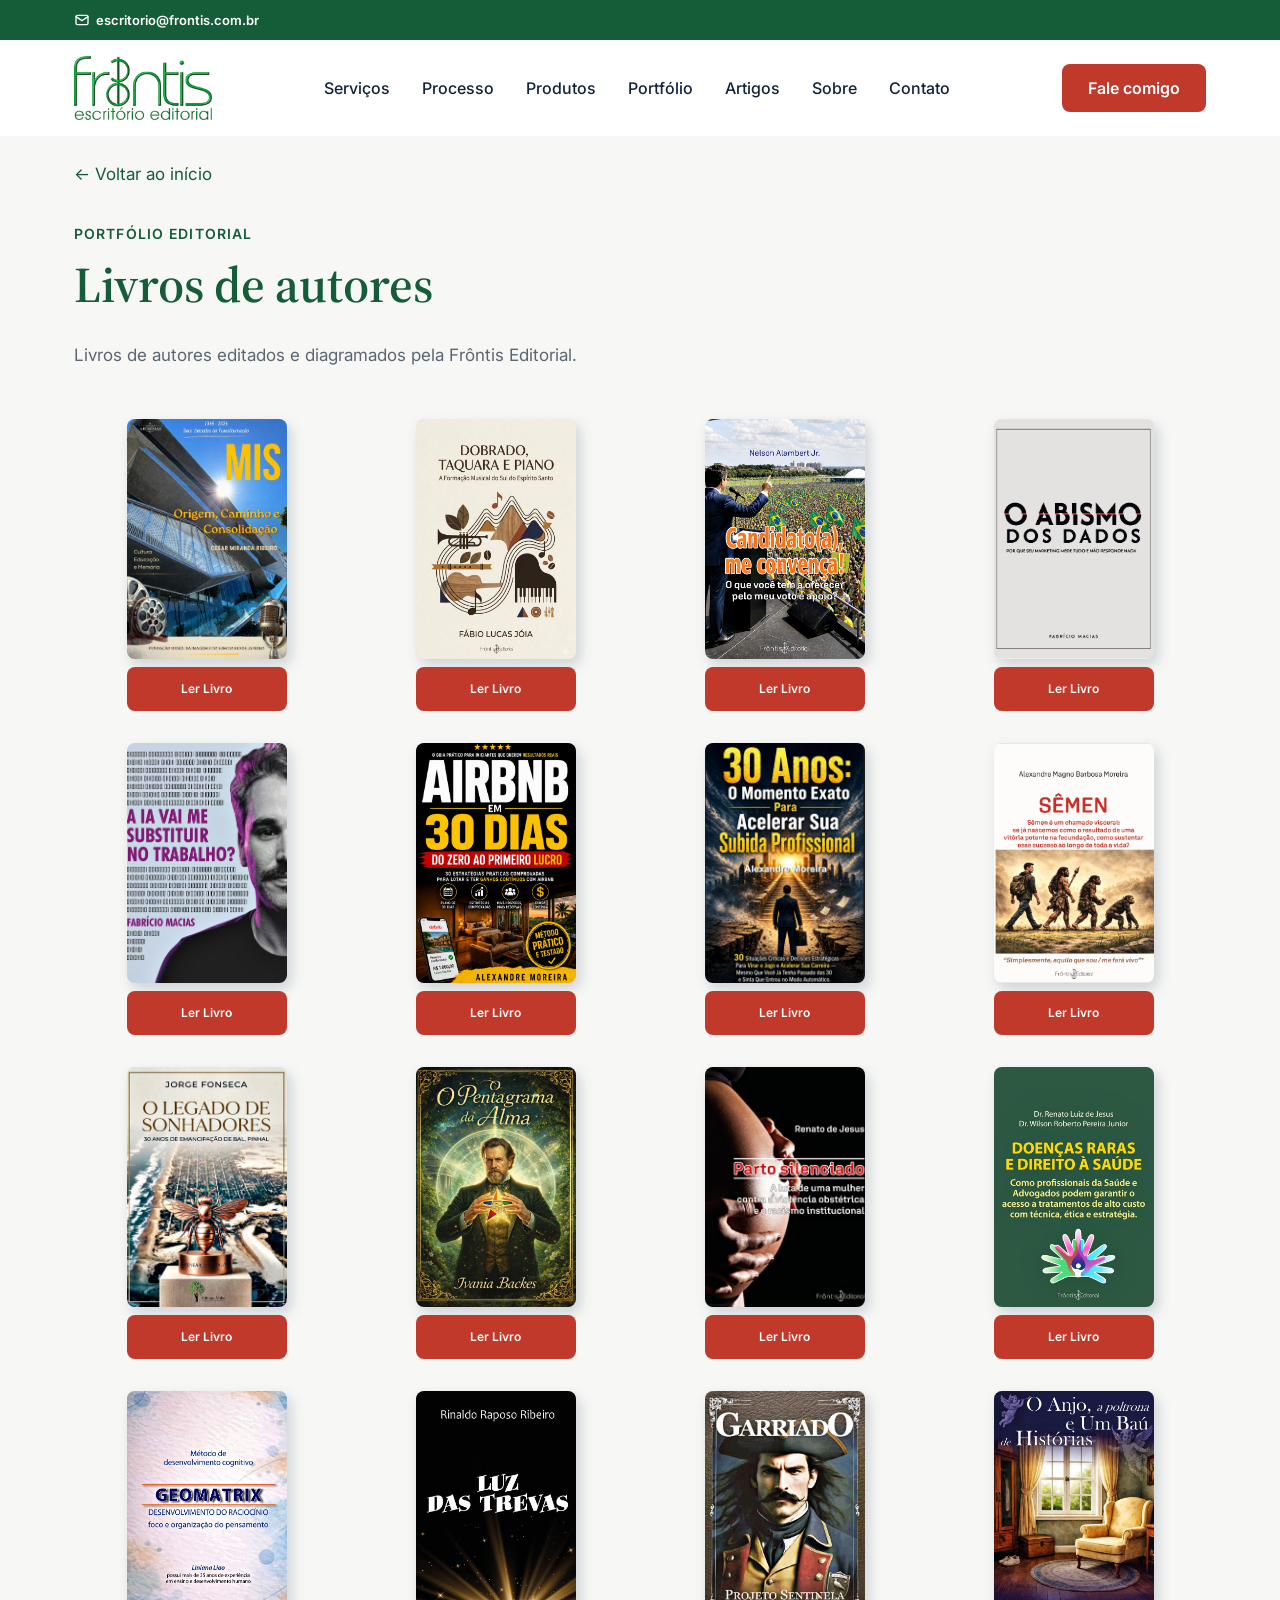
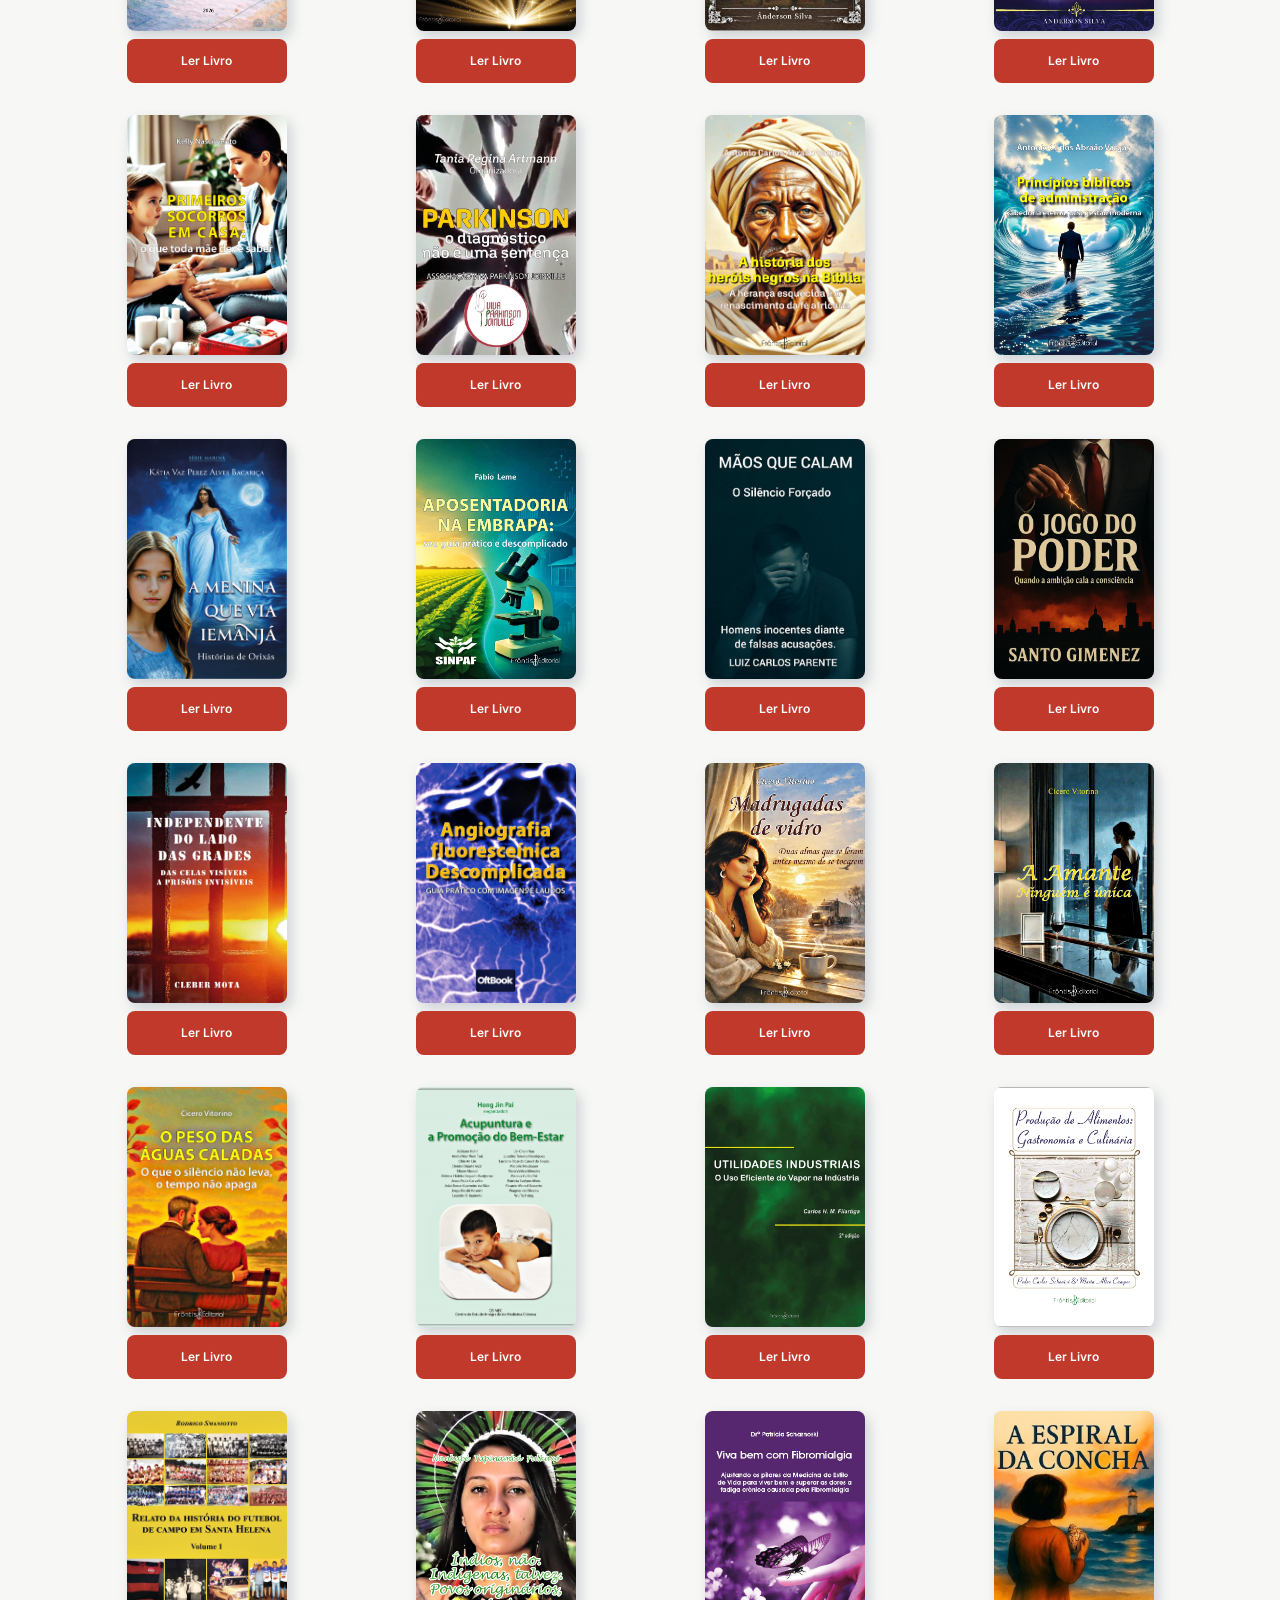
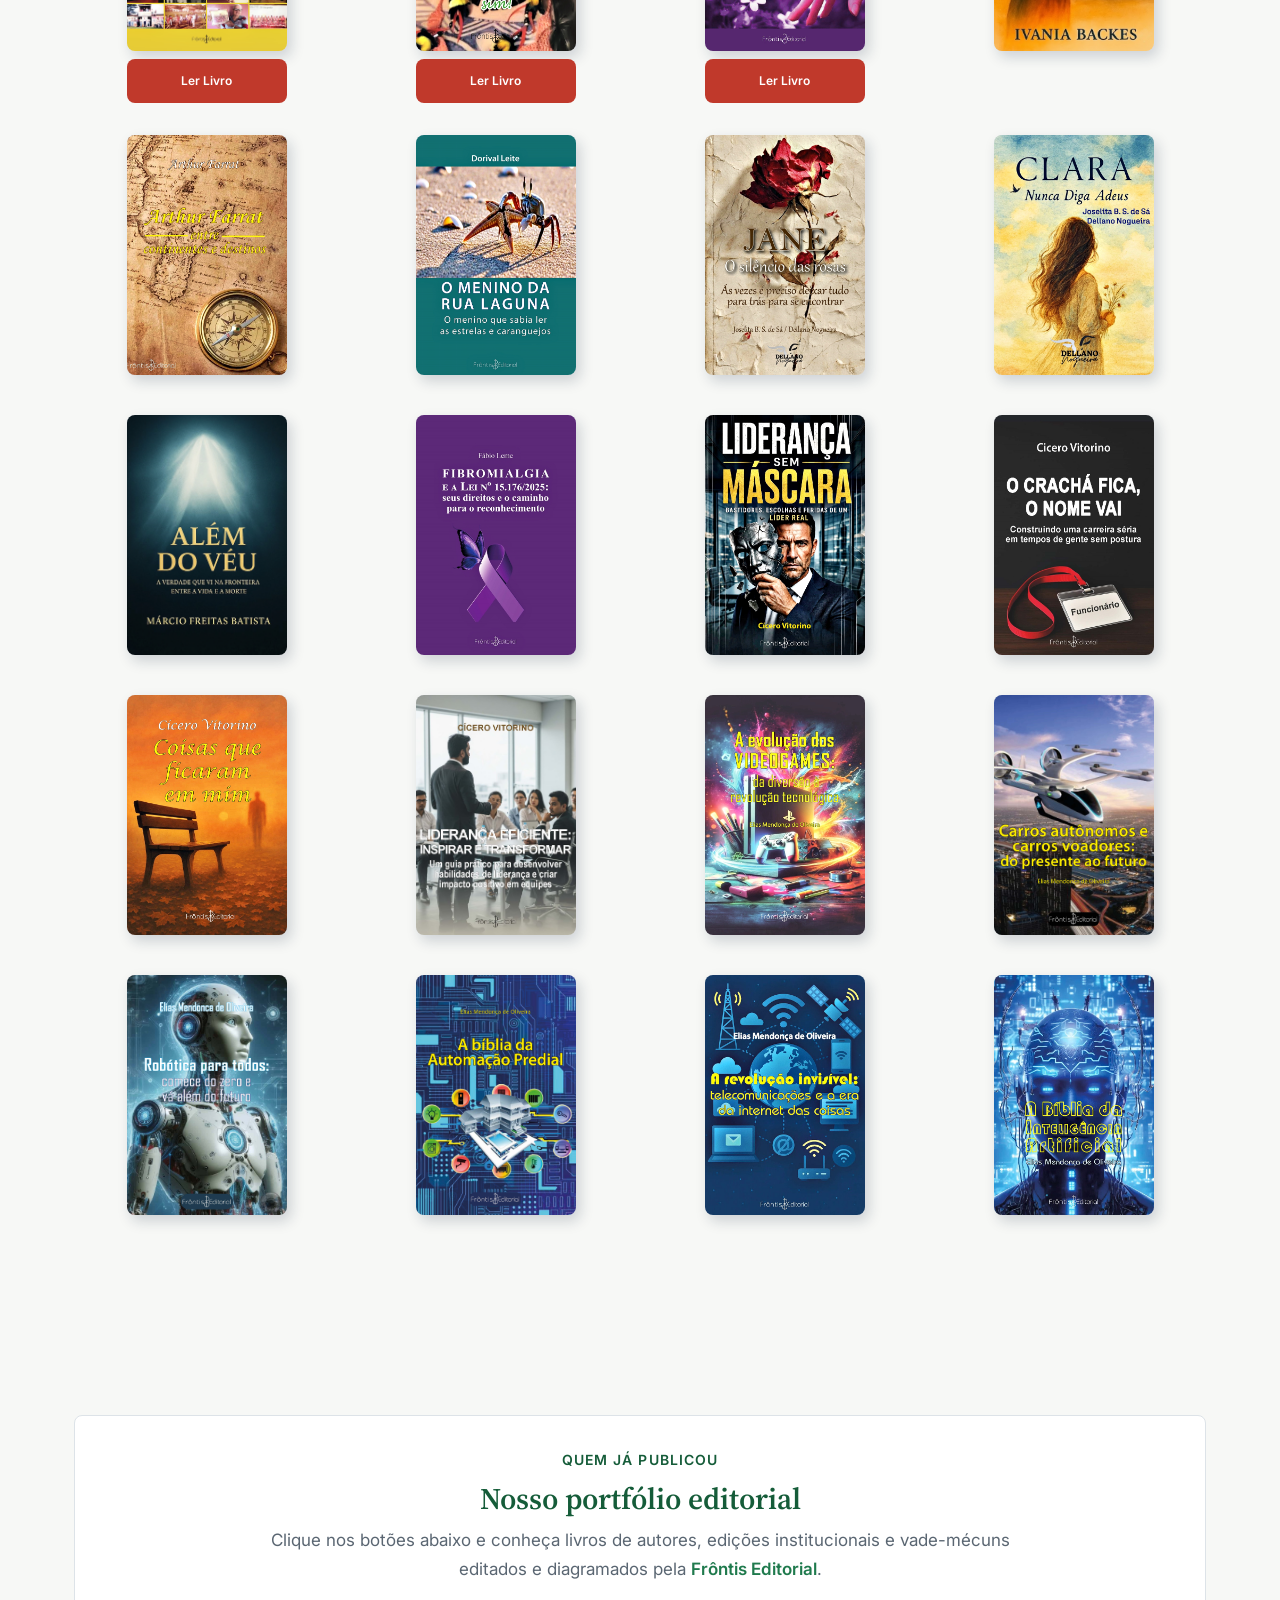
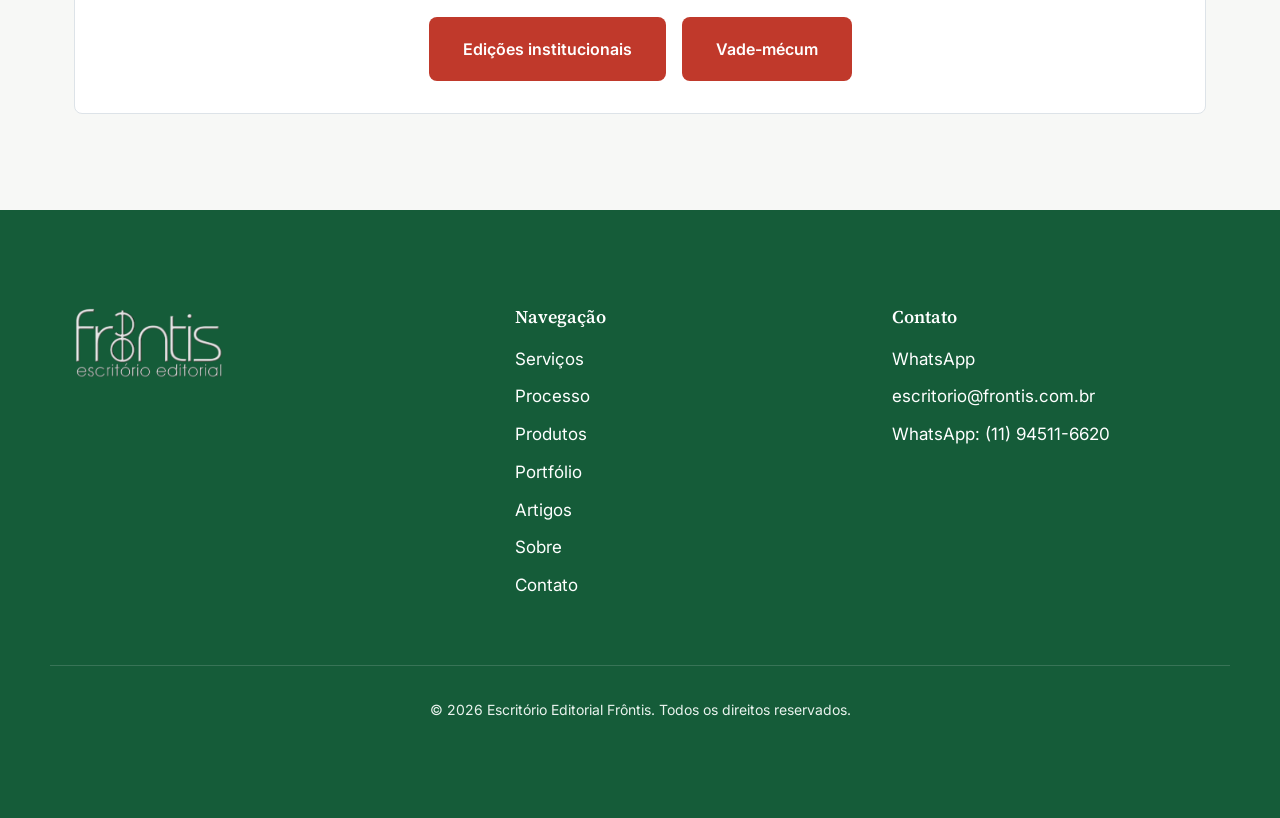
==== commit 3655f616: "Catálogo: capa do Garriado a partir do PDF, Balneário Pinhal só em autores com capa original Co-Auth" ====
--- a/portfolio-autores.html
+++ b/portfolio-autores.html
@@ -162,6 +162,12 @@
           </div>
         </article>
         <article class="livro-card">
+          <div class="livro-card__capa"><img src="assets/img/institucionais.img/157-03%20Balne%C3%A1rio%20Pinhal%20-%20CAPA%20frente.jpg" alt="Capa: O legado de sonhadores" width="160" height="240" loading="lazy"></div>
+          <div class="livro-card__corpo">
+            <div class="livro-card__links"><a href="assets/img/livrosdeautores.img/157-03%20Balne%C3%A1rio%20Pinhal%20-%20AMOSTRA.pdf" class="btn livro-card__link-comprar" target="_blank" rel="noopener noreferrer" aria-label="Ler livro O legado de sonhadores, abre em nova aba">Ler Livro</a></div>
+          </div>
+        </article>
+        <article class="livro-card">
           <div class="livro-card__capa"><img src="assets/img/livrosdeautores.img/157-02%20O%20pentagrama%20da%20alma%20-%20CAPA%20frente.jpg" alt="Capa: O pentagrama da alma" width="160" height="240" loading="lazy"></div>
           <div class="livro-card__corpo">
             <div class="livro-card__links"><a href="assets/img/livrosdeautores.img/157-02%20O%20pentagrama%20da%20alma%20-%20AMOSTRA.pdf" class="btn livro-card__link-comprar" target="_blank" rel="noopener noreferrer" aria-label="Ler livro O pentagrama da alma, abre em nova aba">Ler Livro</a></div>
@@ -192,7 +198,7 @@
           </div>
         </article>
         <article class="livro-card">
-          <div class="livro-card__capa"><img src="assets/img/livrosdeautores.img/154-02%20GARRIADO%20-%20CAPA%20frente.jpg" alt="Capa: GARRIADO" width="160" height="240" loading="lazy"></div>
+          <div class="livro-card__capa"><img src="assets/img/livrosdeautores.img/capas-geradas/154-02.jpg" alt="Capa: GARRIADO" width="160" height="240" loading="lazy"></div>
           <div class="livro-card__corpo">
             <div class="livro-card__links"><a href="assets/img/livrosdeautores.img/154-02%20GARRIADO%20-%20Amostra.pdf" class="btn livro-card__link-comprar" target="_blank" rel="noopener noreferrer" aria-label="Ler livro GARRIADO, abre em nova aba">Ler Livro</a></div>
           </div>
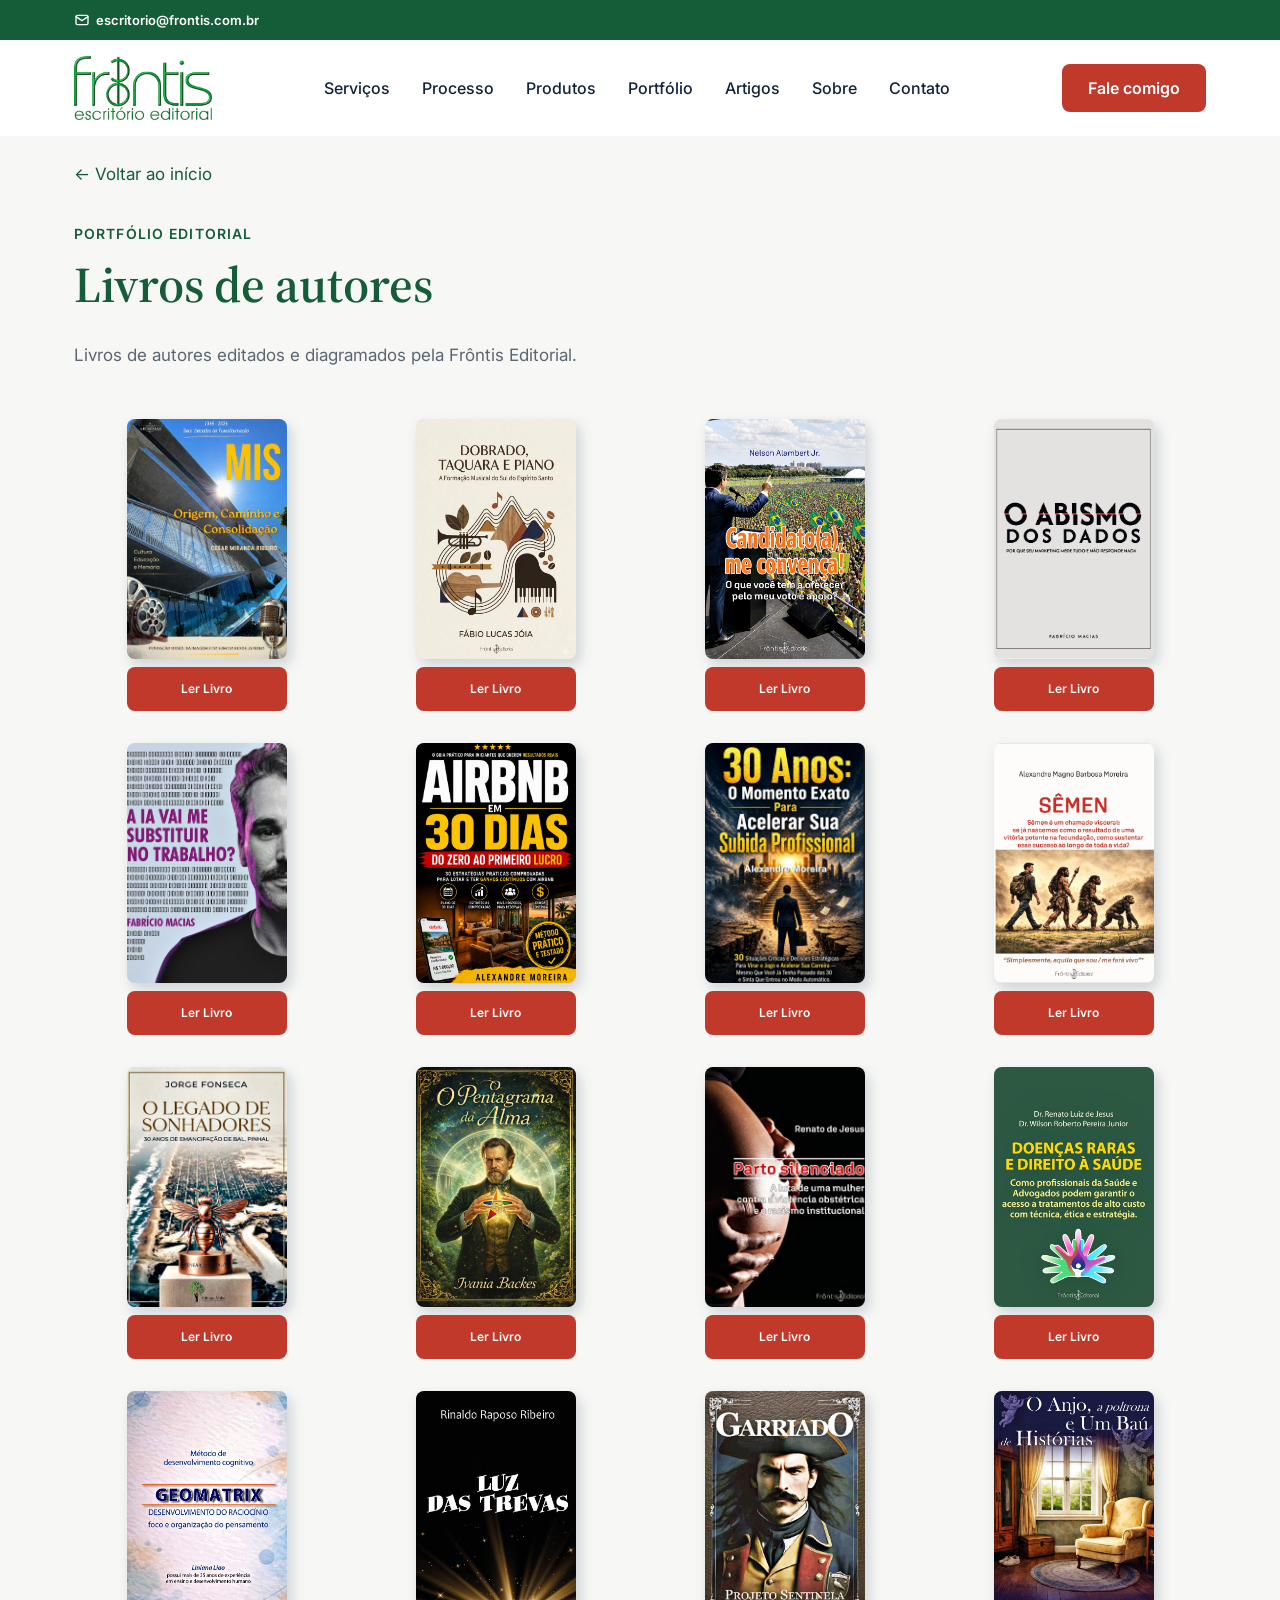
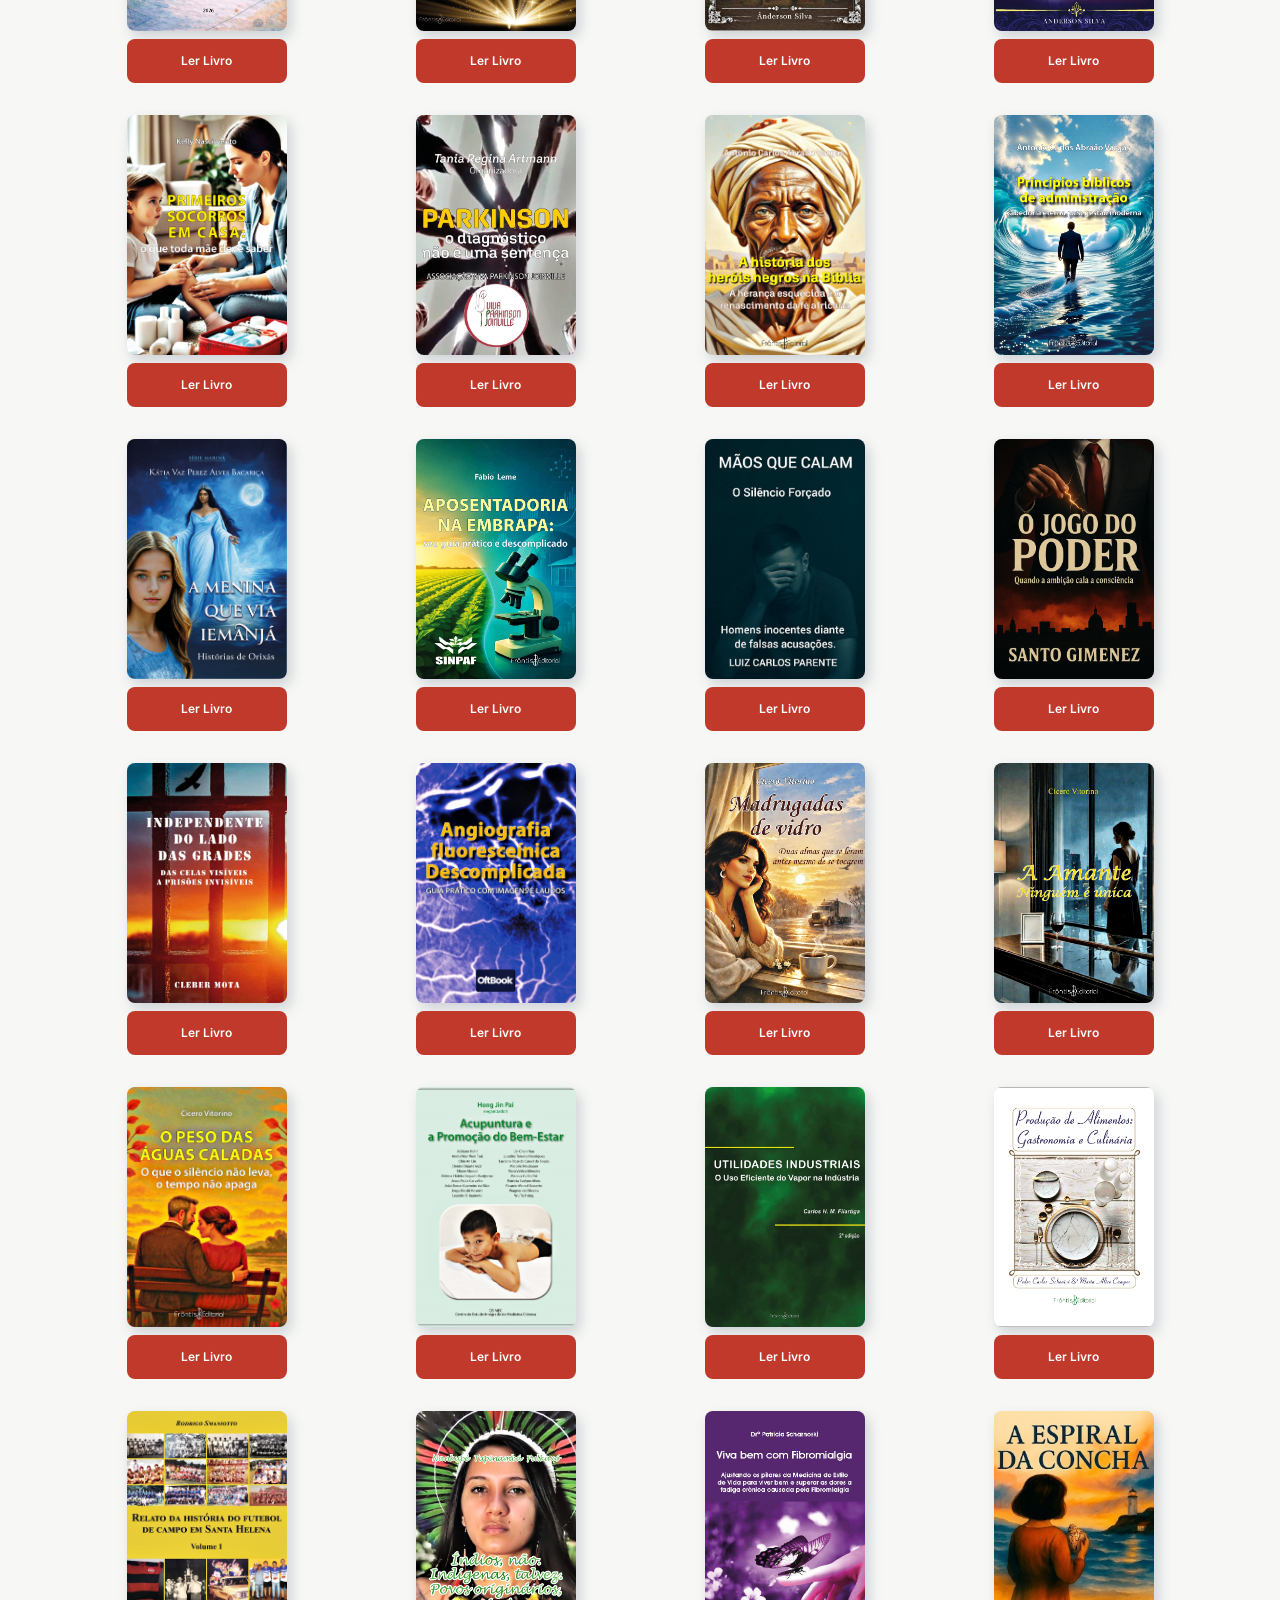
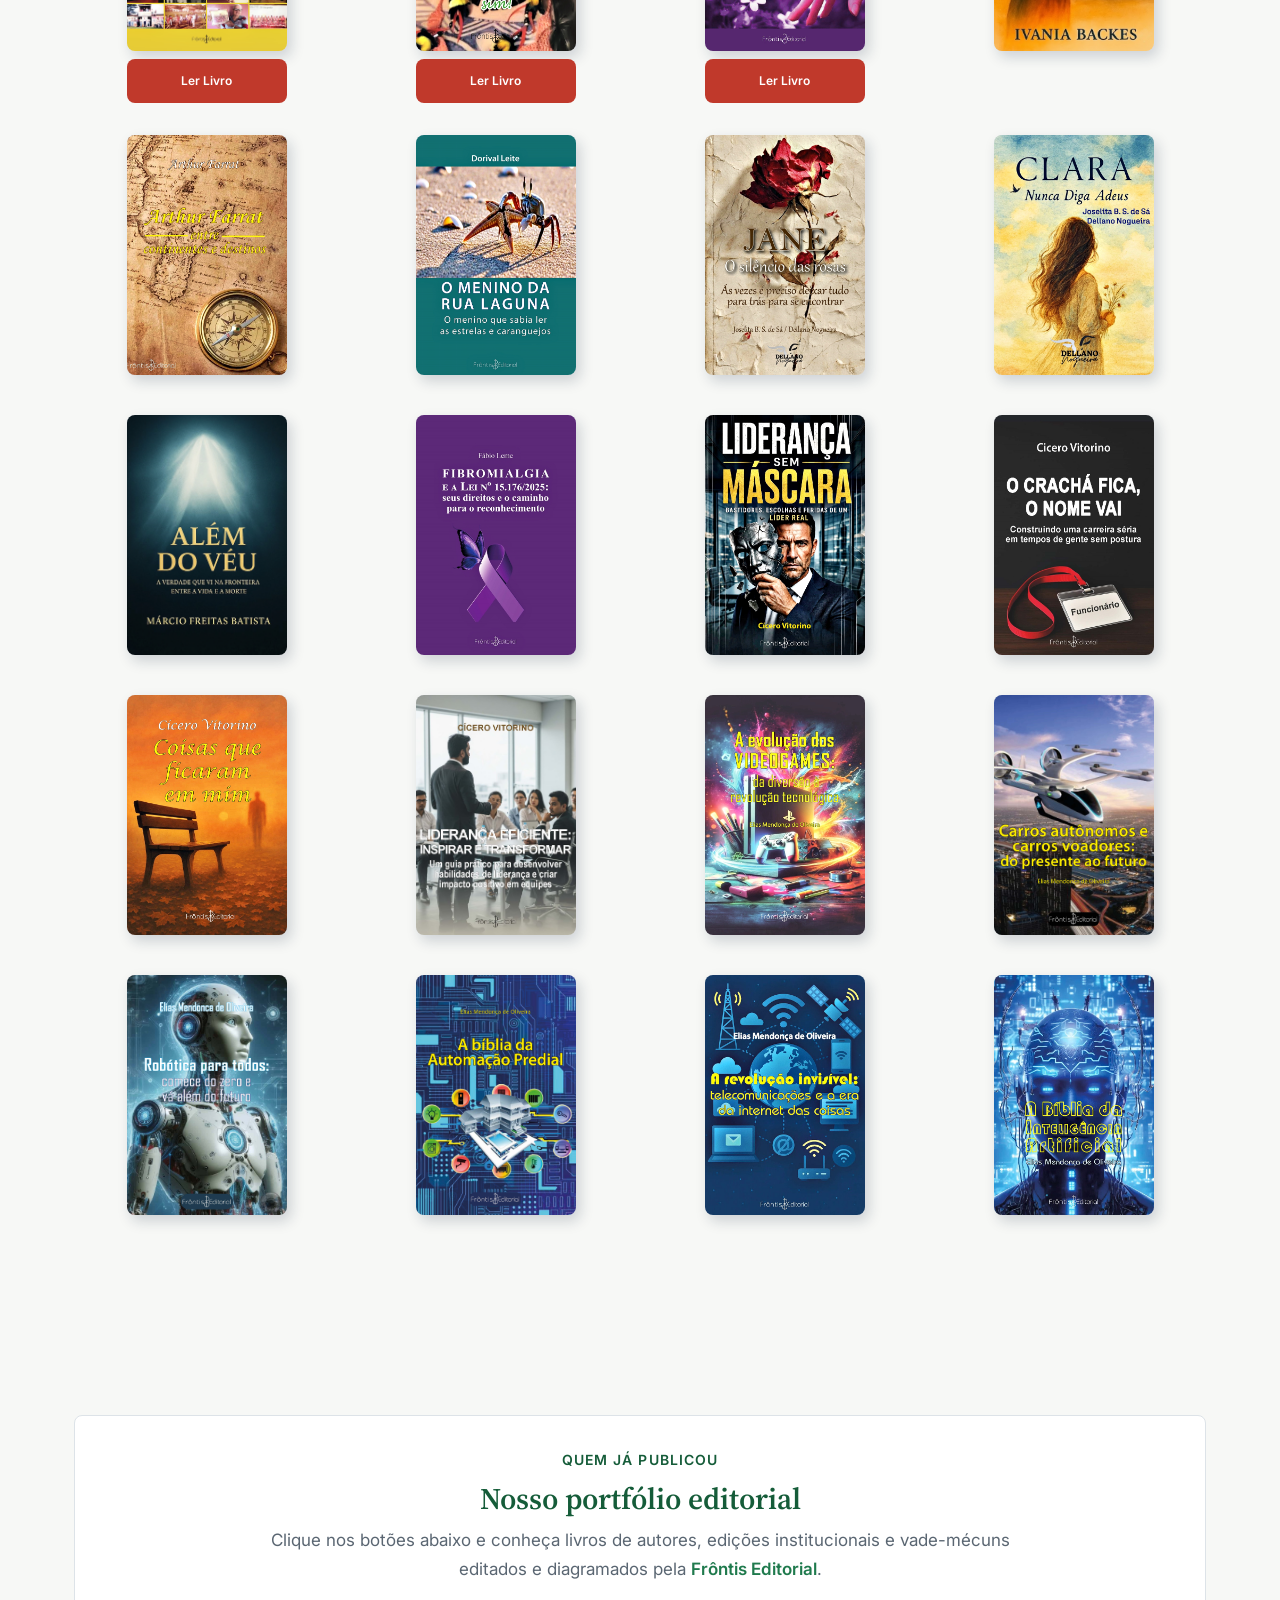
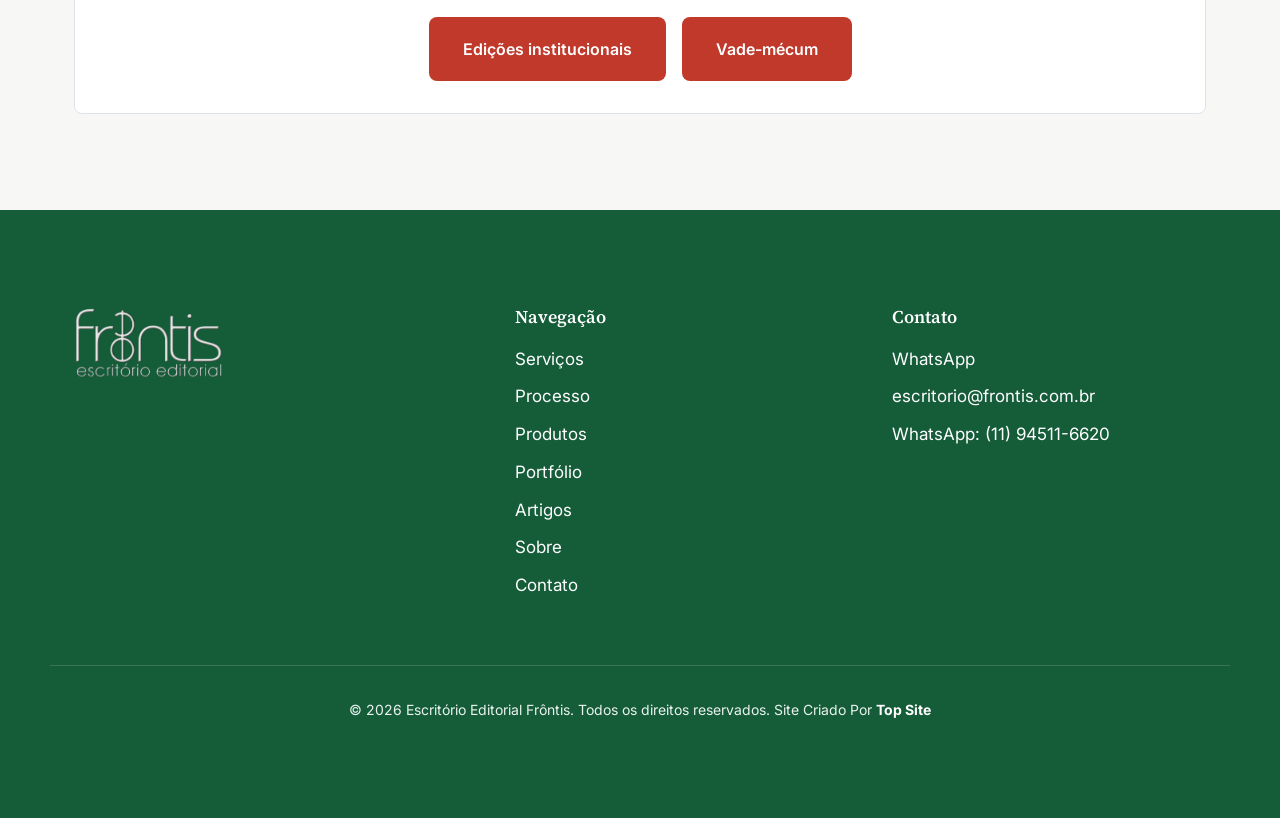
==== commit 54957021: "Rodapé: adiciona crédito Site Criado Por Top Site com link Co-Authored-By: Claude Sonnet 5 <noreply@" ====
--- a/portfolio-autores.html
+++ b/portfolio-autores.html
@@ -114,313 +114,313 @@
       <div class="container">
         <div class="portfolio__livros-grid">
         <article class="livro-card">
-          <div class="livro-card__capa"><img src="assets/img/livrosdeautores.img/169-01%20CAPA%20frente.jpeg" alt="Capa: MIS origem caminho e consolidação" width="160" height="240" loading="lazy"></div>
-          <div class="livro-card__corpo">
-            <div class="livro-card__links"><a href="assets/img/livrosdeautores.img/169-01%20MIS%20origem%20caminho%20e%20consolida%C3%A7%C3%A3o%20-%20AMOSTRA.pdf" class="btn livro-card__link-comprar" target="_blank" rel="noopener noreferrer" aria-label="Ler livro MIS origem caminho e consolidação, abre em nova aba">Ler Livro</a></div>
-          </div>
-        </article>
-        <article class="livro-card">
-          <div class="livro-card__capa"><img src="assets/img/livrosdeautores.img/165-Dobrado%2C%20Taquara%20e%20piano%20-%20CAPA%20frente.jpg" alt="Capa: Dobrado, Taquara e piano" width="160" height="240" loading="lazy"></div>
-          <div class="livro-card__corpo">
-            <div class="livro-card__links"><a href="assets/img/livrosdeautores.img/165-Dobrado%2C%20Taquara%20e%20piano%20-%20AMOSTRA.pdf" class="btn livro-card__link-comprar" target="_blank" rel="noopener noreferrer" aria-label="Ler livro Dobrado, Taquara e piano, abre em nova aba">Ler Livro</a></div>
-          </div>
-        </article>
-        <article class="livro-card">
-          <div class="livro-card__capa"><img src="assets/img/livrosdeautores.img/164-Candidato(a)%20me%20conven%C3%A7a!%20-%20CAPA%20frente.jpg" alt="Capa: Candidato(a) me convença!" width="160" height="240" loading="lazy"></div>
-          <div class="livro-card__corpo">
-            <div class="livro-card__links"><a href="assets/img/livrosdeautores.img/164-Candidato(a)%20me%20conven%C3%A7a!%20-%20AMOSTRA.pdf" class="btn livro-card__link-comprar" target="_blank" rel="noopener noreferrer" aria-label="Ler livro Candidato(a) me convença!, abre em nova aba">Ler Livro</a></div>
+          <div class="livro-card__capa"><img src="assets/img/livrosdeautores.img/169-01-CAPA-frente.jpeg" alt="Capa: MIS origem caminho e consolidação" width="160" height="240" loading="lazy"></div>
+          <div class="livro-card__corpo">
+            <div class="livro-card__links"><a href="assets/img/livrosdeautores.img/169-01-MIS-origem-caminho-e-consolidacao-AMOSTRA.pdf" class="btn livro-card__link-comprar" target="_blank" rel="noopener noreferrer" aria-label="Ler livro MIS origem caminho e consolidação, abre em nova aba">Ler Livro</a></div>
+          </div>
+        </article>
+        <article class="livro-card">
+          <div class="livro-card__capa"><img src="assets/img/livrosdeautores.img/165-Dobrado-Taquara-e-piano-CAPA-frente.jpg" alt="Capa: Dobrado, Taquara e piano" width="160" height="240" loading="lazy"></div>
+          <div class="livro-card__corpo">
+            <div class="livro-card__links"><a href="assets/img/livrosdeautores.img/165-Dobrado-Taquara-e-piano-AMOSTRA.pdf" class="btn livro-card__link-comprar" target="_blank" rel="noopener noreferrer" aria-label="Ler livro Dobrado, Taquara e piano, abre em nova aba">Ler Livro</a></div>
+          </div>
+        </article>
+        <article class="livro-card">
+          <div class="livro-card__capa"><img src="assets/img/livrosdeautores.img/164-Candidato-a-me-convenca-CAPA-frente.jpg" alt="Capa: Candidato(a) me convença!" width="160" height="240" loading="lazy"></div>
+          <div class="livro-card__corpo">
+            <div class="livro-card__links"><a href="assets/img/livrosdeautores.img/164-Candidato-a-me-convenca-AMOSTRA.pdf" class="btn livro-card__link-comprar" target="_blank" rel="noopener noreferrer" aria-label="Ler livro Candidato(a) me convença!, abre em nova aba">Ler Livro</a></div>
           </div>
         </article>
         <article class="livro-card">
           <div class="livro-card__capa"><img src="assets/img/livrosdeautores.img/capas-geradas/162-02.jpg" alt="Capa: O abismo dos dados" width="160" height="240" loading="lazy"></div>
           <div class="livro-card__corpo">
-            <div class="livro-card__links"><a href="assets/img/livrosdeautores.img/162-02%20O%20abismo%20dos%20dados%20-%20AMOSTRA.pdf" class="btn livro-card__link-comprar" target="_blank" rel="noopener noreferrer" aria-label="Ler livro O abismo dos dados, abre em nova aba">Ler Livro</a></div>
-          </div>
-        </article>
-        <article class="livro-card">
-          <div class="livro-card__capa"><img src="assets/img/livrosdeautores.img/162-01%20A%20IA%20vai%20me%20substituir%20no%20trabalho%20-%20CAPA%20frente.jpg" alt="Capa: A IA vai me substituir no trabalho" width="160" height="240" loading="lazy"></div>
-          <div class="livro-card__corpo">
-            <div class="livro-card__links"><a href="assets/img/livrosdeautores.img/162-01%20A%20IA%20vai%20me%20substituir%20no%20trabalho%20-%20AMOSTRA.pdf" class="btn livro-card__link-comprar" target="_blank" rel="noopener noreferrer" aria-label="Ler livro A IA vai me substituir no trabalho, abre em nova aba">Ler Livro</a></div>
-          </div>
-        </article>
-        <article class="livro-card">
-          <div class="livro-card__capa"><img src="assets/img/livrosdeautores.img/159-03%20AIRBNB%20-%20capa%20frente.jpg" alt="Capa: AIRBNB em 30 dias" width="160" height="240" loading="lazy"></div>
-          <div class="livro-card__corpo">
-            <div class="livro-card__links"><a href="assets/img/livrosdeautores.img/159-03%20AIRBNB%20em%2030%20dias%20-%20AMOSTRA.pdf" class="btn livro-card__link-comprar" target="_blank" rel="noopener noreferrer" aria-label="Ler livro AIRBNB em 30 dias, abre em nova aba">Ler Livro</a></div>
-          </div>
-        </article>
-        <article class="livro-card">
-          <div class="livro-card__capa"><img src="assets/img/livrosdeautores.img/159-02%20A%20Barreira%20dos%2030%20-%20capa%20frente.jpg" alt="Capa: A Barreira dos 30 anos" width="160" height="240" loading="lazy"></div>
-          <div class="livro-card__corpo">
-            <div class="livro-card__links"><a href="assets/img/livrosdeautores.img/159-02%20A%20Barreira%20dos%2030%20anos%20-%20AMOSTRA.pdf" class="btn livro-card__link-comprar" target="_blank" rel="noopener noreferrer" aria-label="Ler livro A Barreira dos 30 anos, abre em nova aba">Ler Livro</a></div>
-          </div>
-        </article>
-        <article class="livro-card">
-          <div class="livro-card__capa"><img src="assets/img/livrosdeautores.img/159-01%20SEMEN%20-%20CAPA%20frente.jpg" alt="Capa: SEMEN" width="160" height="240" loading="lazy"></div>
-          <div class="livro-card__corpo">
-            <div class="livro-card__links"><a href="assets/img/livrosdeautores.img/159-01%20SEMEN%20-%20AMOSTRA.pdf" class="btn livro-card__link-comprar" target="_blank" rel="noopener noreferrer" aria-label="Ler livro SEMEN, abre em nova aba">Ler Livro</a></div>
-          </div>
-        </article>
-        <article class="livro-card">
-          <div class="livro-card__capa"><img src="assets/img/institucionais.img/157-03%20Balne%C3%A1rio%20Pinhal%20-%20CAPA%20frente.jpg" alt="Capa: O legado de sonhadores" width="160" height="240" loading="lazy"></div>
-          <div class="livro-card__corpo">
-            <div class="livro-card__links"><a href="assets/img/livrosdeautores.img/157-03%20Balne%C3%A1rio%20Pinhal%20-%20AMOSTRA.pdf" class="btn livro-card__link-comprar" target="_blank" rel="noopener noreferrer" aria-label="Ler livro O legado de sonhadores, abre em nova aba">Ler Livro</a></div>
-          </div>
-        </article>
-        <article class="livro-card">
-          <div class="livro-card__capa"><img src="assets/img/livrosdeautores.img/157-02%20O%20pentagrama%20da%20alma%20-%20CAPA%20frente.jpg" alt="Capa: O pentagrama da alma" width="160" height="240" loading="lazy"></div>
-          <div class="livro-card__corpo">
-            <div class="livro-card__links"><a href="assets/img/livrosdeautores.img/157-02%20O%20pentagrama%20da%20alma%20-%20AMOSTRA.pdf" class="btn livro-card__link-comprar" target="_blank" rel="noopener noreferrer" aria-label="Ler livro O pentagrama da alma, abre em nova aba">Ler Livro</a></div>
-          </div>
-        </article>
-        <article class="livro-card">
-          <div class="livro-card__capa"><img src="assets/img/livrosdeautores.img/156-02%20Parto%20Silenciado%20-%20CAPA%20frente.jpg" alt="Capa: Parto Silenciado" width="160" height="240" loading="lazy"></div>
-          <div class="livro-card__corpo">
-            <div class="livro-card__links"><a href="assets/img/livrosdeautores.img/156-02%20Parto%20Silenciado%20-%20AMOSTRA.pdf" class="btn livro-card__link-comprar" target="_blank" rel="noopener noreferrer" aria-label="Ler livro Parto Silenciado, abre em nova aba">Ler Livro</a></div>
-          </div>
-        </article>
-        <article class="livro-card">
-          <div class="livro-card__capa"><img src="assets/img/livrosdeautores.img/156-01%20Doen%C3%A7as%20raras%20e%20direito%20%C3%A0%20sa%C3%BAde%20-%20CAPA%20frente.jpg" alt="Capa: Doenças raras e direito à saúde" width="160" height="240" loading="lazy"></div>
-          <div class="livro-card__corpo">
-            <div class="livro-card__links"><a href="assets/img/livrosdeautores.img/156-01%20Doen%C3%A7as%20raras%20e%20direito%20%C3%A0%20sa%C3%BAde%20-%20AMOSTRA.pdf" class="btn livro-card__link-comprar" target="_blank" rel="noopener noreferrer" aria-label="Ler livro Doenças raras e direito à saúde, abre em nova aba">Ler Livro</a></div>
-          </div>
-        </article>
-        <article class="livro-card">
-          <div class="livro-card__capa"><img src="assets/img/livrosdeautores.img/155-03%20GEOMATRIX%20capa%20frente.jpg" alt="Capa: GEOMATRIX" width="160" height="240" loading="lazy"></div>
-          <div class="livro-card__corpo">
-            <div class="livro-card__links"><a href="assets/img/livrosdeautores.img/155-03%20GEOMATRIX%20amostra.pdf" class="btn livro-card__link-comprar" target="_blank" rel="noopener noreferrer" aria-label="Ler livro GEOMATRIX, abre em nova aba">Ler Livro</a></div>
-          </div>
-        </article>
-        <article class="livro-card">
-          <div class="livro-card__capa"><img src="assets/img/livrosdeautores.img/155-01%20Luz%20das%20Trevas%20-%20CAPA%20frente.jpg" alt="Capa: Luz das Trevas" width="160" height="240" loading="lazy"></div>
-          <div class="livro-card__corpo">
-            <div class="livro-card__links"><a href="assets/img/livrosdeautores.img/155-01%20Luz%20das%20Trevas%20-%20AMOSTRA.pdf" class="btn livro-card__link-comprar" target="_blank" rel="noopener noreferrer" aria-label="Ler livro Luz das Trevas, abre em nova aba">Ler Livro</a></div>
+            <div class="livro-card__links"><a href="assets/img/livrosdeautores.img/162-02-O-abismo-dos-dados-AMOSTRA.pdf" class="btn livro-card__link-comprar" target="_blank" rel="noopener noreferrer" aria-label="Ler livro O abismo dos dados, abre em nova aba">Ler Livro</a></div>
+          </div>
+        </article>
+        <article class="livro-card">
+          <div class="livro-card__capa"><img src="assets/img/livrosdeautores.img/162-01-A-IA-vai-me-substituir-no-trabalho-CAPA-frente.jpg" alt="Capa: A IA vai me substituir no trabalho" width="160" height="240" loading="lazy"></div>
+          <div class="livro-card__corpo">
+            <div class="livro-card__links"><a href="assets/img/livrosdeautores.img/162-01-A-IA-vai-me-substituir-no-trabalho-AMOSTRA.pdf" class="btn livro-card__link-comprar" target="_blank" rel="noopener noreferrer" aria-label="Ler livro A IA vai me substituir no trabalho, abre em nova aba">Ler Livro</a></div>
+          </div>
+        </article>
+        <article class="livro-card">
+          <div class="livro-card__capa"><img src="assets/img/livrosdeautores.img/159-03-AIRBNB-capa-frente.jpg" alt="Capa: AIRBNB em 30 dias" width="160" height="240" loading="lazy"></div>
+          <div class="livro-card__corpo">
+            <div class="livro-card__links"><a href="assets/img/livrosdeautores.img/159-03-AIRBNB-em-30-dias-AMOSTRA.pdf" class="btn livro-card__link-comprar" target="_blank" rel="noopener noreferrer" aria-label="Ler livro AIRBNB em 30 dias, abre em nova aba">Ler Livro</a></div>
+          </div>
+        </article>
+        <article class="livro-card">
+          <div class="livro-card__capa"><img src="assets/img/livrosdeautores.img/159-02-A-Barreira-dos-30-capa-frente.jpg" alt="Capa: A Barreira dos 30 anos" width="160" height="240" loading="lazy"></div>
+          <div class="livro-card__corpo">
+            <div class="livro-card__links"><a href="assets/img/livrosdeautores.img/159-02-A-Barreira-dos-30-anos-AMOSTRA.pdf" class="btn livro-card__link-comprar" target="_blank" rel="noopener noreferrer" aria-label="Ler livro A Barreira dos 30 anos, abre em nova aba">Ler Livro</a></div>
+          </div>
+        </article>
+        <article class="livro-card">
+          <div class="livro-card__capa"><img src="assets/img/livrosdeautores.img/159-01-SEMEN-CAPA-frente.jpg" alt="Capa: SEMEN" width="160" height="240" loading="lazy"></div>
+          <div class="livro-card__corpo">
+            <div class="livro-card__links"><a href="assets/img/livrosdeautores.img/159-01-SEMEN-AMOSTRA.pdf" class="btn livro-card__link-comprar" target="_blank" rel="noopener noreferrer" aria-label="Ler livro SEMEN, abre em nova aba">Ler Livro</a></div>
+          </div>
+        </article>
+        <article class="livro-card">
+          <div class="livro-card__capa"><img src="assets/img/institucionais.img/157-03-Balneario-Pinhal-CAPA-frente.jpg" alt="Capa: O legado de sonhadores" width="160" height="240" loading="lazy"></div>
+          <div class="livro-card__corpo">
+            <div class="livro-card__links"><a href="assets/img/livrosdeautores.img/157-03-Balneario-Pinhal-AMOSTRA.pdf" class="btn livro-card__link-comprar" target="_blank" rel="noopener noreferrer" aria-label="Ler livro O legado de sonhadores, abre em nova aba">Ler Livro</a></div>
+          </div>
+        </article>
+        <article class="livro-card">
+          <div class="livro-card__capa"><img src="assets/img/livrosdeautores.img/157-02-O-pentagrama-da-alma-CAPA-frente.jpg" alt="Capa: O pentagrama da alma" width="160" height="240" loading="lazy"></div>
+          <div class="livro-card__corpo">
+            <div class="livro-card__links"><a href="assets/img/livrosdeautores.img/157-02-O-pentagrama-da-alma-AMOSTRA.pdf" class="btn livro-card__link-comprar" target="_blank" rel="noopener noreferrer" aria-label="Ler livro O pentagrama da alma, abre em nova aba">Ler Livro</a></div>
+          </div>
+        </article>
+        <article class="livro-card">
+          <div class="livro-card__capa"><img src="assets/img/livrosdeautores.img/156-02-Parto-Silenciado-CAPA-frente.jpg" alt="Capa: Parto Silenciado" width="160" height="240" loading="lazy"></div>
+          <div class="livro-card__corpo">
+            <div class="livro-card__links"><a href="assets/img/livrosdeautores.img/156-02-Parto-Silenciado-AMOSTRA.pdf" class="btn livro-card__link-comprar" target="_blank" rel="noopener noreferrer" aria-label="Ler livro Parto Silenciado, abre em nova aba">Ler Livro</a></div>
+          </div>
+        </article>
+        <article class="livro-card">
+          <div class="livro-card__capa"><img src="assets/img/livrosdeautores.img/156-01-Doencas-raras-e-direito-a-saude-CAPA-frente.jpg" alt="Capa: Doenças raras e direito à saúde" width="160" height="240" loading="lazy"></div>
+          <div class="livro-card__corpo">
+            <div class="livro-card__links"><a href="assets/img/livrosdeautores.img/156-01-Doencas-raras-e-direito-a-saude-AMOSTRA.pdf" class="btn livro-card__link-comprar" target="_blank" rel="noopener noreferrer" aria-label="Ler livro Doenças raras e direito à saúde, abre em nova aba">Ler Livro</a></div>
+          </div>
+        </article>
+        <article class="livro-card">
+          <div class="livro-card__capa"><img src="assets/img/livrosdeautores.img/155-03-GEOMATRIX-capa-frente.jpg" alt="Capa: GEOMATRIX" width="160" height="240" loading="lazy"></div>
+          <div class="livro-card__corpo">
+            <div class="livro-card__links"><a href="assets/img/livrosdeautores.img/155-03-GEOMATRIX-amostra.pdf" class="btn livro-card__link-comprar" target="_blank" rel="noopener noreferrer" aria-label="Ler livro GEOMATRIX, abre em nova aba">Ler Livro</a></div>
+          </div>
+        </article>
+        <article class="livro-card">
+          <div class="livro-card__capa"><img src="assets/img/livrosdeautores.img/155-01-Luz-das-Trevas-CAPA-frente.jpg" alt="Capa: Luz das Trevas" width="160" height="240" loading="lazy"></div>
+          <div class="livro-card__corpo">
+            <div class="livro-card__links"><a href="assets/img/livrosdeautores.img/155-01-Luz-das-Trevas-AMOSTRA.pdf" class="btn livro-card__link-comprar" target="_blank" rel="noopener noreferrer" aria-label="Ler livro Luz das Trevas, abre em nova aba">Ler Livro</a></div>
           </div>
         </article>
         <article class="livro-card">
           <div class="livro-card__capa"><img src="assets/img/livrosdeautores.img/capas-geradas/154-02.jpg" alt="Capa: GARRIADO" width="160" height="240" loading="lazy"></div>
           <div class="livro-card__corpo">
-            <div class="livro-card__links"><a href="assets/img/livrosdeautores.img/154-02%20GARRIADO%20-%20Amostra.pdf" class="btn livro-card__link-comprar" target="_blank" rel="noopener noreferrer" aria-label="Ler livro GARRIADO, abre em nova aba">Ler Livro</a></div>
-          </div>
-        </article>
-        <article class="livro-card">
-          <div class="livro-card__capa"><img src="assets/img/livrosdeautores.img/154-01%20O%20Anjo%20a%20Poltrona%20-%20CAPA%20frente.jpg" alt="Capa: O Anjo a Poltrona" width="160" height="240" loading="lazy"></div>
-          <div class="livro-card__corpo">
-            <div class="livro-card__links"><a href="assets/img/livrosdeautores.img/154-01%20O%20Anjo%20a%20Poltrona%20-%20AMOSTRA.pdf" class="btn livro-card__link-comprar" target="_blank" rel="noopener noreferrer" aria-label="Ler livro O Anjo a Poltrona, abre em nova aba">Ler Livro</a></div>
-          </div>
-        </article>
-        <article class="livro-card">
-          <div class="livro-card__capa"><img src="assets/img/livrosdeautores.img/150-Primeiros%20socorros%20em%20casa%20-CAPA%20frente.jpg" alt="Capa: Primeiros socorros em casa" width="160" height="240" loading="lazy"></div>
-          <div class="livro-card__corpo">
-            <div class="livro-card__links"><a href="assets/img/livrosdeautores.img/150-Primeiros%20socorros%20em%20casa%20-%20AMOSTRA.pdf" class="btn livro-card__link-comprar" target="_blank" rel="noopener noreferrer" aria-label="Ler livro Primeiros socorros em casa, abre em nova aba">Ler Livro</a></div>
-          </div>
-        </article>
-        <article class="livro-card">
-          <div class="livro-card__capa"><img src="assets/img/livrosdeautores.img/148-Parkinson%20-%20CAPA%20frente.jpg" alt="Capa: Parkinson" width="160" height="240" loading="lazy"></div>
-          <div class="livro-card__corpo">
-            <div class="livro-card__links"><a href="assets/img/livrosdeautores.img/148-Parkinson%20-%20AMOSTRA.pdf" class="btn livro-card__link-comprar" target="_blank" rel="noopener noreferrer" aria-label="Ler livro Parkinson, abre em nova aba">Ler Livro</a></div>
-          </div>
-        </article>
-        <article class="livro-card">
-          <div class="livro-card__capa"><img src="assets/img/livrosdeautores.img/147-02%20hist%C3%B3ria%20dos%20her%C3%B3is%20negros%20na%20B%C3%ADblia%20-%20CAPA%20frente.jpg" alt="Capa: História dos heróis negros na Bíblia" width="160" height="240" loading="lazy"></div>
-          <div class="livro-card__corpo">
-            <div class="livro-card__links"><a href="assets/img/livrosdeautores.img/147-02%20hist%C3%B3ria%20dos%20her%C3%B3is%20negros%20na%20B%C3%ADblia%20-%20AMOSTRA.pdf" class="btn livro-card__link-comprar" target="_blank" rel="noopener noreferrer" aria-label="Ler livro História dos heróis negros na Bíblia, abre em nova aba">Ler Livro</a></div>
-          </div>
-        </article>
-        <article class="livro-card">
-          <div class="livro-card__capa"><img src="assets/img/livrosdeautores.img/147-01%20Princ%C3%ADpios%20de%20administra%C3%A7%C3%A3o%20b%C3%ADblica%20-%20CAPA%20frente.jpg" alt="Capa: Princípios de administração bíblica" width="160" height="240" loading="lazy"></div>
-          <div class="livro-card__corpo">
-            <div class="livro-card__links"><a href="assets/img/livrosdeautores.img/147-01%20Princ%C3%ADpios%20de%20administra%C3%A7%C3%A3o%20b%C3%ADblica%20-%20AMOSTRA.pdf" class="btn livro-card__link-comprar" target="_blank" rel="noopener noreferrer" aria-label="Ler livro Princípios de administração bíblica, abre em nova aba">Ler Livro</a></div>
-          </div>
-        </article>
-        <article class="livro-card">
-          <div class="livro-card__capa"><img src="assets/img/livrosdeautores.img/142-A%20Menina%20que%20via%20Iemanj%C3%A1%20-%20CAPA%20frente.jpg" alt="Capa: A Menina que via Iemanjá 2ed" width="160" height="240" loading="lazy"></div>
-          <div class="livro-card__corpo">
-            <div class="livro-card__links"><a href="assets/img/livrosdeautores.img/142-A%20Menina%20que%20via%20Iemanj%C3%A1%202ed-%20AMOSTRA.pdf" class="btn livro-card__link-comprar" target="_blank" rel="noopener noreferrer" aria-label="Ler livro A Menina que via Iemanjá 2ed, abre em nova aba">Ler Livro</a></div>
-          </div>
-        </article>
-        <article class="livro-card">
-          <div class="livro-card__capa"><img src="assets/img/livrosdeautores.img/141-02%20MANUAL%20APOSENTADORIA%20EMBRAPA%20-%20CAPA%20frente.jpg" alt="Capa: MANUAL APOSENTADORIA EMBRAPA" width="160" height="240" loading="lazy"></div>
-          <div class="livro-card__corpo">
-            <div class="livro-card__links"><a href="assets/img/livrosdeautores.img/141-02%20MANUAL%20APOSENTADORIA%20EMBRAPA%20-%20AMOSTRA.pdf" class="btn livro-card__link-comprar" target="_blank" rel="noopener noreferrer" aria-label="Ler livro MANUAL APOSENTADORIA EMBRAPA, abre em nova aba">Ler Livro</a></div>
-          </div>
-        </article>
-        <article class="livro-card">
-          <div class="livro-card__capa"><img src="assets/img/livrosdeautores.img/137-M%C3%A3os%20que%20calam%20-%20capa%20frente.jpg" alt="Capa: Mãos que calam" width="160" height="240" loading="lazy"></div>
-          <div class="livro-card__corpo">
-            <div class="livro-card__links"><a href="assets/img/livrosdeautores.img/137-M%C3%A3os%20que%20calam%20-%20AMOSTRA.pdf" class="btn livro-card__link-comprar" target="_blank" rel="noopener noreferrer" aria-label="Ler livro Mãos que calam, abre em nova aba">Ler Livro</a></div>
-          </div>
-        </article>
-        <article class="livro-card">
-          <div class="livro-card__capa"><img src="assets/img/livrosdeautores.img/135-01%20O%20jogo%20do%20poder%20-%20CAPA%20frente.png" alt="Capa: O jogo do poder" width="160" height="240" loading="lazy"></div>
-          <div class="livro-card__corpo">
-            <div class="livro-card__links"><a href="assets/img/livrosdeautores.img/135-01%20O%20jogo%20do%20poder%20-%20AMOSTRA.pdf" class="btn livro-card__link-comprar" target="_blank" rel="noopener noreferrer" aria-label="Ler livro O jogo do poder, abre em nova aba">Ler Livro</a></div>
-          </div>
-        </article>
-        <article class="livro-card">
-          <div class="livro-card__capa"><img src="assets/img/livrosdeautores.img/134-Independente%20do%20lado%20das%20grades%20-%20CAPA%20frente.jpg" alt="Capa: Independente do lado das grades" width="160" height="240" loading="lazy"></div>
-          <div class="livro-card__corpo">
-            <div class="livro-card__links"><a href="assets/img/livrosdeautores.img/134-Independente%20do%20lado%20das%20grades%20-%20AMOSTRA.pdf" class="btn livro-card__link-comprar" target="_blank" rel="noopener noreferrer" aria-label="Ler livro Independente do lado das grades, abre em nova aba">Ler Livro</a></div>
-          </div>
-        </article>
-        <article class="livro-card">
-          <div class="livro-card__capa"><img src="assets/img/livrosdeautores.img/130-Angiografia%20-capa%20frente.jpg" alt="Capa: Angiografia" width="160" height="240" loading="lazy"></div>
-          <div class="livro-card__corpo">
-            <div class="livro-card__links"><a href="assets/img/livrosdeautores.img/130-Angiografia%20AMOSTRA.pdf" class="btn livro-card__link-comprar" target="_blank" rel="noopener noreferrer" aria-label="Ler livro Angiografia, abre em nova aba">Ler Livro</a></div>
-          </div>
-        </article>
-        <article class="livro-card">
-          <div class="livro-card__capa"><img src="assets/img/livrosdeautores.img/129-07%20Madrugadas%20de%20Vidro%20-%20CAPA%20frente.jpg" alt="Capa: Madrugadas de Vidro" width="160" height="240" loading="lazy"></div>
-          <div class="livro-card__corpo">
-            <div class="livro-card__links"><a href="assets/img/livrosdeautores.img/129-07%20Madrugadas%20de%20Vidro%20-%20AMOSTRA.pdf" class="btn livro-card__link-comprar" target="_blank" rel="noopener noreferrer" aria-label="Ler livro Madrugadas de Vidro, abre em nova aba">Ler Livro</a></div>
-          </div>
-        </article>
-        <article class="livro-card">
-          <div class="livro-card__capa"><img src="assets/img/livrosdeautores.img/129-05%20A%20amante%20-%20CAPA%20frente.jpg" alt="Capa: A amante" width="160" height="240" loading="lazy"></div>
-          <div class="livro-card__corpo">
-            <div class="livro-card__links"><a href="assets/img/livrosdeautores.img/129-05%20A%20amante%20-%20AMOSTRA.pdf" class="btn livro-card__link-comprar" target="_blank" rel="noopener noreferrer" aria-label="Ler livro A amante, abre em nova aba">Ler Livro</a></div>
-          </div>
-        </article>
-        <article class="livro-card">
-          <div class="livro-card__capa"><img src="assets/img/livrosdeautores.img/129-04%20O%20peso%20das%20%C3%A1guas%20caladas%20-%20CAPA%20frente.jpg" alt="Capa: O peso das águas caladas" width="160" height="240" loading="lazy"></div>
-          <div class="livro-card__corpo">
-            <div class="livro-card__links"><a href="assets/img/livrosdeautores.img/129-04%20O%20peso%20das%20%C3%A1guas%20caladas%20-%20AMOSTRA.pdf" class="btn livro-card__link-comprar" target="_blank" rel="noopener noreferrer" aria-label="Ler livro O peso das águas caladas, abre em nova aba">Ler Livro</a></div>
-          </div>
-        </article>
-        <article class="livro-card">
-          <div class="livro-card__capa"><img src="assets/img/livrosdeautores.img/127-Acupuntura%20-%20CAPA%20frente.jpg" alt="Capa: Acupuntura" width="160" height="240" loading="lazy"></div>
-          <div class="livro-card__corpo">
-            <div class="livro-card__links"><a href="assets/img/livrosdeautores.img/127-Acupuntura%20-%20AMOSTRA.pdf" class="btn livro-card__link-comprar" target="_blank" rel="noopener noreferrer" aria-label="Ler livro Acupuntura, abre em nova aba">Ler Livro</a></div>
-          </div>
-        </article>
-        <article class="livro-card">
-          <div class="livro-card__capa"><img src="assets/img/livrosdeautores.img/121-01%20Uso%20eficiente%20do%20vapor%20-%20CAPA%20frente.jpg" alt="Capa: Uso eficiente do vapor" width="160" height="240" loading="lazy"></div>
-          <div class="livro-card__corpo">
-            <div class="livro-card__links"><a href="assets/img/livrosdeautores.img/121-01%20Uso%20eficiente%20do%20vapor%20-%20AMOSTRA.pdf" class="btn livro-card__link-comprar" target="_blank" rel="noopener noreferrer" aria-label="Ler livro Uso eficiente do vapor, abre em nova aba">Ler Livro</a></div>
-          </div>
-        </article>
-        <article class="livro-card">
-          <div class="livro-card__capa"><img src="assets/img/livrosdeautores.img/118-03%20Gastronomia%20e%20culinaria%20CAPA%20frente.jpg" alt="Capa: Gastronomia e culinaria" width="160" height="240" loading="lazy"></div>
-          <div class="livro-card__corpo">
-            <div class="livro-card__links"><a href="assets/img/livrosdeautores.img/118-03%20Gastronomia%20e%20Culin%C3%A1ria%20-%20AMOSTRA.pdf" class="btn livro-card__link-comprar" target="_blank" rel="noopener noreferrer" aria-label="Ler livro Gastronomia e culinaria, abre em nova aba">Ler Livro</a></div>
-          </div>
-        </article>
-        <article class="livro-card">
-          <div class="livro-card__capa"><img src="assets/img/livrosdeautores.img/108-Hist%C3%B3ria%20do%20futebol%20de%20campo%20-%20CAPA%20frente.jpg" alt="Capa: A História do Futebol de Campo" width="160" height="240" loading="lazy"></div>
-          <div class="livro-card__corpo">
-            <div class="livro-card__links"><a href="assets/img/livrosdeautores.img/108-A%20Hist%C3%B3ria%20do%20Futebol%20de%20Campo%20-%20AMOSTRA.pdf" class="btn livro-card__link-comprar" target="_blank" rel="noopener noreferrer" aria-label="Ler livro A História do Futebol de Campo, abre em nova aba">Ler Livro</a></div>
-          </div>
-        </article>
-        <article class="livro-card">
-          <div class="livro-card__capa"><img src="assets/img/livrosdeautores.img/104-%20POVOS%20ORIGIN%C3%81RIOS%20SIM%20-%20capa%20frente.jpg" alt="Capa: POVOS ORIGINÁRIOS SIM" width="160" height="240" loading="lazy"></div>
-          <div class="livro-card__corpo">
-            <div class="livro-card__links"><a href="assets/img/livrosdeautores.img/104-POVOS%20ORIGIN%C3%81RIOS%20SIM%20-%20Amostra.pdf" class="btn livro-card__link-comprar" target="_blank" rel="noopener noreferrer" aria-label="Ler livro POVOS ORIGINÁRIOS SIM, abre em nova aba">Ler Livro</a></div>
-          </div>
-        </article>
-        <article class="livro-card">
-          <div class="livro-card__capa"><img src="assets/img/livrosdeautores.img/088-Viva%20bem%20com%20FIBROMIALIGIA%20-%20CAPA%20FRENTE.jpg" alt="Capa: Viva bem com FIBROMIALIGIA" width="160" height="240" loading="lazy"></div>
-          <div class="livro-card__corpo">
-            <div class="livro-card__links"><a href="assets/img/livrosdeautores.img/088-Viva%20bem%20com%20FIBROMIALIGIA%20-%20AMOSTRA.pdf" class="btn livro-card__link-comprar" target="_blank" rel="noopener noreferrer" aria-label="Ler livro Viva bem com FIBROMIALIGIA, abre em nova aba">Ler Livro</a></div>
-          </div>
-        </article>
-        <article class="livro-card">
-          <div class="livro-card__capa"><img src="assets/img/livrosdeautores.img/157-01%20A%20espiral%20da%20concha%20-%20capa%20frente.jpeg" alt="Capa: A espiral da concha" width="160" height="240" loading="lazy"></div>
-          <div class="livro-card__corpo">
-            <div class="livro-card__links"></div>
-          </div>
-        </article>
-        <article class="livro-card">
-          <div class="livro-card__capa"><img src="assets/img/livrosdeautores.img/155-05%20Farrat%20Entre%20Continentes%20-%20CAPA%20frente.jpg" alt="Capa: Farrat Entre Continentes" width="160" height="240" loading="lazy"></div>
-          <div class="livro-card__corpo">
-            <div class="livro-card__links"></div>
-          </div>
-        </article>
-        <article class="livro-card">
-          <div class="livro-card__capa"><img src="assets/img/livrosdeautores.img/152-O%20menino%20da%20rua%20Laguna%20-%20capa%20de%20frente.jpg" alt="Capa: O menino da rua Laguna" width="160" height="240" loading="lazy"></div>
-          <div class="livro-card__corpo">
-            <div class="livro-card__links"></div>
-          </div>
-        </article>
-        <article class="livro-card">
-          <div class="livro-card__capa"><img src="assets/img/livrosdeautores.img/151-02%20JANE%20o%20silencio%20das%20rosas%20-%20CAPA%20frente.jpg" alt="Capa: JANE o silencio das rosas" width="160" height="240" loading="lazy"></div>
-          <div class="livro-card__corpo">
-            <div class="livro-card__links"></div>
-          </div>
-        </article>
-        <article class="livro-card">
-          <div class="livro-card__capa"><img src="assets/img/livrosdeautores.img/151-01%20Nunca%20diga%20adeus%20Clara%20-%20CAPA%20frente.jpg" alt="Capa: Nunca diga adeus Clara" width="160" height="240" loading="lazy"></div>
-          <div class="livro-card__corpo">
-            <div class="livro-card__links"></div>
-          </div>
-        </article>
-        <article class="livro-card">
-          <div class="livro-card__capa"><img src="assets/img/livrosdeautores.img/143-Al%C3%A9m%20do%20v%C3%A9u%20-%20CAPA%20frente.jpeg" alt="Capa: Além do véu" width="160" height="240" loading="lazy"></div>
-          <div class="livro-card__corpo">
-            <div class="livro-card__links"></div>
-          </div>
-        </article>
-        <article class="livro-card">
-          <div class="livro-card__capa"><img src="assets/img/livrosdeautores.img/141-01%20Fibromialgia%20-%20CAPA%20frente.jpg" alt="Capa: Fibromialgia" width="160" height="240" loading="lazy"></div>
-          <div class="livro-card__corpo">
-            <div class="livro-card__links"></div>
-          </div>
-        </article>
-        <article class="livro-card">
-          <div class="livro-card__capa"><img src="assets/img/livrosdeautores.img/129-06%20Lideran%C3%A7a%20sem%20m%C3%A1scara%20-%20CAPA%20frente.jpg" alt="Capa: Liderança sem máscara" width="160" height="240" loading="lazy"></div>
-          <div class="livro-card__corpo">
-            <div class="livro-card__links"></div>
-          </div>
-        </article>
-        <article class="livro-card">
-          <div class="livro-card__capa"><img src="assets/img/livrosdeautores.img/129-03%20O%20crach%C3%A1%20fica%2C%20o%20nome%20vai%20-%20CAPA%20frente.jpg" alt="Capa: O crachá fica, o nome vai" width="160" height="240" loading="lazy"></div>
-          <div class="livro-card__corpo">
-            <div class="livro-card__links"></div>
-          </div>
-        </article>
-        <article class="livro-card">
-          <div class="livro-card__capa"><img src="assets/img/livrosdeautores.img/129-02%20Coisas%20que%20ficaram%20em%20mim%20-%20CAPA%20frente.jpg" alt="Capa: Coisas que ficaram em mim" width="160" height="240" loading="lazy"></div>
-          <div class="livro-card__corpo">
-            <div class="livro-card__links"></div>
-          </div>
-        </article>
-        <article class="livro-card">
-          <div class="livro-card__capa"><img src="assets/img/livrosdeautores.img/129-Lideran%C3%A7a%20Eficiente%20-%20CAPA%20frente.jpg" alt="Capa: Liderança Eficiente" width="160" height="240" loading="lazy"></div>
-          <div class="livro-card__corpo">
-            <div class="livro-card__links"></div>
-          </div>
-        </article>
-        <article class="livro-card">
-          <div class="livro-card__capa"><img src="assets/img/livrosdeautores.img/124-11%20A%20evolu%C3%A7%C3%A3o%20dos%20Videogames%20-%20CAPA%20frente.jpg" alt="Capa: A evolução dos Videogames" width="160" height="240" loading="lazy"></div>
-          <div class="livro-card__corpo">
-            <div class="livro-card__links"></div>
-          </div>
-        </article>
-        <article class="livro-card">
-          <div class="livro-card__capa"><img src="assets/img/livrosdeautores.img/124-09%20Carros%20aut%C3%B4nomos%20e%20carros%20voadores%20-%20CAPA%20frente.jpg" alt="Capa: Carros autônomos e carros voadores" width="160" height="240" loading="lazy"></div>
-          <div class="livro-card__corpo">
-            <div class="livro-card__links"></div>
-          </div>
-        </article>
-        <article class="livro-card">
-          <div class="livro-card__capa"><img src="assets/img/livrosdeautores.img/124-08%20Rob%C3%B3tica%20para%20todos%20-%20CAPA%20frente.jpg" alt="Capa: Robótica para todos" width="160" height="240" loading="lazy"></div>
-          <div class="livro-card__corpo">
-            <div class="livro-card__links"></div>
-          </div>
-        </article>
-        <article class="livro-card">
-          <div class="livro-card__capa"><img src="assets/img/livrosdeautores.img/124-06%20Automa%C3%A7%C3%A3o%20Predial%20-%20CAPA%20frente.jpg" alt="Capa: Automação Predial" width="160" height="240" loading="lazy"></div>
-          <div class="livro-card__corpo">
-            <div class="livro-card__links"></div>
-          </div>
-        </article>
-        <article class="livro-card">
-          <div class="livro-card__capa"><img src="assets/img/livrosdeautores.img/124-03%20A%20revolu%C3%A7%C3%A3o%20invis%C3%ADvel-%20CAPA%20frente.jpg" alt="Capa: A revolução invisível" width="160" height="240" loading="lazy"></div>
-          <div class="livro-card__corpo">
-            <div class="livro-card__links"></div>
-          </div>
-        </article>
-        <article class="livro-card">
-          <div class="livro-card__capa"><img src="assets/img/livrosdeautores.img/124-02%20B%C3%ADblia%20da%20IA%20-%20CAPA%20frente.jpg" alt="Capa: Bíblia da IA" width="160" height="240" loading="lazy"></div>
+            <div class="livro-card__links"><a href="assets/img/livrosdeautores.img/154-02-GARRIADO-Amostra.pdf" class="btn livro-card__link-comprar" target="_blank" rel="noopener noreferrer" aria-label="Ler livro GARRIADO, abre em nova aba">Ler Livro</a></div>
+          </div>
+        </article>
+        <article class="livro-card">
+          <div class="livro-card__capa"><img src="assets/img/livrosdeautores.img/154-01-O-Anjo-a-Poltrona-CAPA-frente.jpg" alt="Capa: O Anjo a Poltrona" width="160" height="240" loading="lazy"></div>
+          <div class="livro-card__corpo">
+            <div class="livro-card__links"><a href="assets/img/livrosdeautores.img/154-01-O-Anjo-a-Poltrona-AMOSTRA.pdf" class="btn livro-card__link-comprar" target="_blank" rel="noopener noreferrer" aria-label="Ler livro O Anjo a Poltrona, abre em nova aba">Ler Livro</a></div>
+          </div>
+        </article>
+        <article class="livro-card">
+          <div class="livro-card__capa"><img src="assets/img/livrosdeautores.img/150-Primeiros-socorros-em-casa-CAPA-frente.jpg" alt="Capa: Primeiros socorros em casa" width="160" height="240" loading="lazy"></div>
+          <div class="livro-card__corpo">
+            <div class="livro-card__links"><a href="assets/img/livrosdeautores.img/150-Primeiros-socorros-em-casa-AMOSTRA.pdf" class="btn livro-card__link-comprar" target="_blank" rel="noopener noreferrer" aria-label="Ler livro Primeiros socorros em casa, abre em nova aba">Ler Livro</a></div>
+          </div>
+        </article>
+        <article class="livro-card">
+          <div class="livro-card__capa"><img src="assets/img/livrosdeautores.img/148-Parkinson-CAPA-frente.jpg" alt="Capa: Parkinson" width="160" height="240" loading="lazy"></div>
+          <div class="livro-card__corpo">
+            <div class="livro-card__links"><a href="assets/img/livrosdeautores.img/148-Parkinson-AMOSTRA.pdf" class="btn livro-card__link-comprar" target="_blank" rel="noopener noreferrer" aria-label="Ler livro Parkinson, abre em nova aba">Ler Livro</a></div>
+          </div>
+        </article>
+        <article class="livro-card">
+          <div class="livro-card__capa"><img src="assets/img/livrosdeautores.img/147-02-historia-dos-herois-negros-na-Biblia-CAPA-frente.jpg" alt="Capa: História dos heróis negros na Bíblia" width="160" height="240" loading="lazy"></div>
+          <div class="livro-card__corpo">
+            <div class="livro-card__links"><a href="assets/img/livrosdeautores.img/147-02-historia-dos-herois-negros-na-Biblia-AMOSTRA.pdf" class="btn livro-card__link-comprar" target="_blank" rel="noopener noreferrer" aria-label="Ler livro História dos heróis negros na Bíblia, abre em nova aba">Ler Livro</a></div>
+          </div>
+        </article>
+        <article class="livro-card">
+          <div class="livro-card__capa"><img src="assets/img/livrosdeautores.img/147-01-Principios-de-administracao-biblica-CAPA-frente.jpg" alt="Capa: Princípios de administração bíblica" width="160" height="240" loading="lazy"></div>
+          <div class="livro-card__corpo">
+            <div class="livro-card__links"><a href="assets/img/livrosdeautores.img/147-01-Principios-de-administracao-biblica-AMOSTRA.pdf" class="btn livro-card__link-comprar" target="_blank" rel="noopener noreferrer" aria-label="Ler livro Princípios de administração bíblica, abre em nova aba">Ler Livro</a></div>
+          </div>
+        </article>
+        <article class="livro-card">
+          <div class="livro-card__capa"><img src="assets/img/livrosdeautores.img/142-A-Menina-que-via-Iemanja-CAPA-frente.jpg" alt="Capa: A Menina que via Iemanjá 2ed" width="160" height="240" loading="lazy"></div>
+          <div class="livro-card__corpo">
+            <div class="livro-card__links"><a href="assets/img/livrosdeautores.img/142-A-Menina-que-via-Iemanja-2ed-AMOSTRA.pdf" class="btn livro-card__link-comprar" target="_blank" rel="noopener noreferrer" aria-label="Ler livro A Menina que via Iemanjá 2ed, abre em nova aba">Ler Livro</a></div>
+          </div>
+        </article>
+        <article class="livro-card">
+          <div class="livro-card__capa"><img src="assets/img/livrosdeautores.img/141-02-MANUAL-APOSENTADORIA-EMBRAPA-CAPA-frente.jpg" alt="Capa: MANUAL APOSENTADORIA EMBRAPA" width="160" height="240" loading="lazy"></div>
+          <div class="livro-card__corpo">
+            <div class="livro-card__links"><a href="assets/img/livrosdeautores.img/141-02-MANUAL-APOSENTADORIA-EMBRAPA-AMOSTRA.pdf" class="btn livro-card__link-comprar" target="_blank" rel="noopener noreferrer" aria-label="Ler livro MANUAL APOSENTADORIA EMBRAPA, abre em nova aba">Ler Livro</a></div>
+          </div>
+        </article>
+        <article class="livro-card">
+          <div class="livro-card__capa"><img src="assets/img/livrosdeautores.img/137-Maos-que-calam-capa-frente.jpg" alt="Capa: Mãos que calam" width="160" height="240" loading="lazy"></div>
+          <div class="livro-card__corpo">
+            <div class="livro-card__links"><a href="assets/img/livrosdeautores.img/137-Maos-que-calam-AMOSTRA.pdf" class="btn livro-card__link-comprar" target="_blank" rel="noopener noreferrer" aria-label="Ler livro Mãos que calam, abre em nova aba">Ler Livro</a></div>
+          </div>
+        </article>
+        <article class="livro-card">
+          <div class="livro-card__capa"><img src="assets/img/livrosdeautores.img/135-01-O-jogo-do-poder-CAPA-frente.png" alt="Capa: O jogo do poder" width="160" height="240" loading="lazy"></div>
+          <div class="livro-card__corpo">
+            <div class="livro-card__links"><a href="assets/img/livrosdeautores.img/135-01-O-jogo-do-poder-AMOSTRA.pdf" class="btn livro-card__link-comprar" target="_blank" rel="noopener noreferrer" aria-label="Ler livro O jogo do poder, abre em nova aba">Ler Livro</a></div>
+          </div>
+        </article>
+        <article class="livro-card">
+          <div class="livro-card__capa"><img src="assets/img/livrosdeautores.img/134-Independente-do-lado-das-grades-CAPA-frente.jpg" alt="Capa: Independente do lado das grades" width="160" height="240" loading="lazy"></div>
+          <div class="livro-card__corpo">
+            <div class="livro-card__links"><a href="assets/img/livrosdeautores.img/134-Independente-do-lado-das-grades-AMOSTRA.pdf" class="btn livro-card__link-comprar" target="_blank" rel="noopener noreferrer" aria-label="Ler livro Independente do lado das grades, abre em nova aba">Ler Livro</a></div>
+          </div>
+        </article>
+        <article class="livro-card">
+          <div class="livro-card__capa"><img src="assets/img/livrosdeautores.img/130-Angiografia-capa-frente.jpg" alt="Capa: Angiografia" width="160" height="240" loading="lazy"></div>
+          <div class="livro-card__corpo">
+            <div class="livro-card__links"><a href="assets/img/livrosdeautores.img/130-Angiografia-AMOSTRA.pdf" class="btn livro-card__link-comprar" target="_blank" rel="noopener noreferrer" aria-label="Ler livro Angiografia, abre em nova aba">Ler Livro</a></div>
+          </div>
+        </article>
+        <article class="livro-card">
+          <div class="livro-card__capa"><img src="assets/img/livrosdeautores.img/129-07-Madrugadas-de-Vidro-CAPA-frente.jpg" alt="Capa: Madrugadas de Vidro" width="160" height="240" loading="lazy"></div>
+          <div class="livro-card__corpo">
+            <div class="livro-card__links"><a href="assets/img/livrosdeautores.img/129-07-Madrugadas-de-Vidro-AMOSTRA.pdf" class="btn livro-card__link-comprar" target="_blank" rel="noopener noreferrer" aria-label="Ler livro Madrugadas de Vidro, abre em nova aba">Ler Livro</a></div>
+          </div>
+        </article>
+        <article class="livro-card">
+          <div class="livro-card__capa"><img src="assets/img/livrosdeautores.img/129-05-A-amante-CAPA-frente.jpg" alt="Capa: A amante" width="160" height="240" loading="lazy"></div>
+          <div class="livro-card__corpo">
+            <div class="livro-card__links"><a href="assets/img/livrosdeautores.img/129-05-A-amante-AMOSTRA.pdf" class="btn livro-card__link-comprar" target="_blank" rel="noopener noreferrer" aria-label="Ler livro A amante, abre em nova aba">Ler Livro</a></div>
+          </div>
+        </article>
+        <article class="livro-card">
+          <div class="livro-card__capa"><img src="assets/img/livrosdeautores.img/129-04-O-peso-das-aguas-caladas-CAPA-frente.jpg" alt="Capa: O peso das águas caladas" width="160" height="240" loading="lazy"></div>
+          <div class="livro-card__corpo">
+            <div class="livro-card__links"><a href="assets/img/livrosdeautores.img/129-04-O-peso-das-aguas-caladas-AMOSTRA.pdf" class="btn livro-card__link-comprar" target="_blank" rel="noopener noreferrer" aria-label="Ler livro O peso das águas caladas, abre em nova aba">Ler Livro</a></div>
+          </div>
+        </article>
+        <article class="livro-card">
+          <div class="livro-card__capa"><img src="assets/img/livrosdeautores.img/127-Acupuntura-CAPA-frente.jpg" alt="Capa: Acupuntura" width="160" height="240" loading="lazy"></div>
+          <div class="livro-card__corpo">
+            <div class="livro-card__links"><a href="assets/img/livrosdeautores.img/127-Acupuntura-AMOSTRA.pdf" class="btn livro-card__link-comprar" target="_blank" rel="noopener noreferrer" aria-label="Ler livro Acupuntura, abre em nova aba">Ler Livro</a></div>
+          </div>
+        </article>
+        <article class="livro-card">
+          <div class="livro-card__capa"><img src="assets/img/livrosdeautores.img/121-01-Uso-eficiente-do-vapor-CAPA-frente.jpg" alt="Capa: Uso eficiente do vapor" width="160" height="240" loading="lazy"></div>
+          <div class="livro-card__corpo">
+            <div class="livro-card__links"><a href="assets/img/livrosdeautores.img/121-01-Uso-eficiente-do-vapor-AMOSTRA.pdf" class="btn livro-card__link-comprar" target="_blank" rel="noopener noreferrer" aria-label="Ler livro Uso eficiente do vapor, abre em nova aba">Ler Livro</a></div>
+          </div>
+        </article>
+        <article class="livro-card">
+          <div class="livro-card__capa"><img src="assets/img/livrosdeautores.img/118-03-Gastronomia-e-culinaria-CAPA-frente.jpg" alt="Capa: Gastronomia e culinaria" width="160" height="240" loading="lazy"></div>
+          <div class="livro-card__corpo">
+            <div class="livro-card__links"><a href="assets/img/livrosdeautores.img/118-03-Gastronomia-e-Culinaria-AMOSTRA.pdf" class="btn livro-card__link-comprar" target="_blank" rel="noopener noreferrer" aria-label="Ler livro Gastronomia e culinaria, abre em nova aba">Ler Livro</a></div>
+          </div>
+        </article>
+        <article class="livro-card">
+          <div class="livro-card__capa"><img src="assets/img/livrosdeautores.img/108-Historia-do-futebol-de-campo-CAPA-frente.jpg" alt="Capa: A História do Futebol de Campo" width="160" height="240" loading="lazy"></div>
+          <div class="livro-card__corpo">
+            <div class="livro-card__links"><a href="assets/img/livrosdeautores.img/108-A-Historia-do-Futebol-de-Campo-AMOSTRA.pdf" class="btn livro-card__link-comprar" target="_blank" rel="noopener noreferrer" aria-label="Ler livro A História do Futebol de Campo, abre em nova aba">Ler Livro</a></div>
+          </div>
+        </article>
+        <article class="livro-card">
+          <div class="livro-card__capa"><img src="assets/img/livrosdeautores.img/104-POVOS-ORIGINARIOS-SIM-capa-frente.jpg" alt="Capa: POVOS ORIGINÁRIOS SIM" width="160" height="240" loading="lazy"></div>
+          <div class="livro-card__corpo">
+            <div class="livro-card__links"><a href="assets/img/livrosdeautores.img/104-POVOS-ORIGINARIOS-SIM-Amostra.pdf" class="btn livro-card__link-comprar" target="_blank" rel="noopener noreferrer" aria-label="Ler livro POVOS ORIGINÁRIOS SIM, abre em nova aba">Ler Livro</a></div>
+          </div>
+        </article>
+        <article class="livro-card">
+          <div class="livro-card__capa"><img src="assets/img/livrosdeautores.img/088-Viva-bem-com-FIBROMIALIGIA-CAPA-FRENTE.jpg" alt="Capa: Viva bem com FIBROMIALIGIA" width="160" height="240" loading="lazy"></div>
+          <div class="livro-card__corpo">
+            <div class="livro-card__links"><a href="assets/img/livrosdeautores.img/088-Viva-bem-com-FIBROMIALIGIA-AMOSTRA.pdf" class="btn livro-card__link-comprar" target="_blank" rel="noopener noreferrer" aria-label="Ler livro Viva bem com FIBROMIALIGIA, abre em nova aba">Ler Livro</a></div>
+          </div>
+        </article>
+        <article class="livro-card">
+          <div class="livro-card__capa"><img src="assets/img/livrosdeautores.img/157-01-A-espiral-da-concha-capa-frente.jpeg" alt="Capa: A espiral da concha" width="160" height="240" loading="lazy"></div>
+          <div class="livro-card__corpo">
+            <div class="livro-card__links"></div>
+          </div>
+        </article>
+        <article class="livro-card">
+          <div class="livro-card__capa"><img src="assets/img/livrosdeautores.img/155-05-Farrat-Entre-Continentes-CAPA-frente.jpg" alt="Capa: Farrat Entre Continentes" width="160" height="240" loading="lazy"></div>
+          <div class="livro-card__corpo">
+            <div class="livro-card__links"></div>
+          </div>
+        </article>
+        <article class="livro-card">
+          <div class="livro-card__capa"><img src="assets/img/livrosdeautores.img/152-O-menino-da-rua-Laguna-capa-de-frente.jpg" alt="Capa: O menino da rua Laguna" width="160" height="240" loading="lazy"></div>
+          <div class="livro-card__corpo">
+            <div class="livro-card__links"></div>
+          </div>
+        </article>
+        <article class="livro-card">
+          <div class="livro-card__capa"><img src="assets/img/livrosdeautores.img/151-02-JANE-o-silencio-das-rosas-CAPA-frente.jpg" alt="Capa: JANE o silencio das rosas" width="160" height="240" loading="lazy"></div>
+          <div class="livro-card__corpo">
+            <div class="livro-card__links"></div>
+          </div>
+        </article>
+        <article class="livro-card">
+          <div class="livro-card__capa"><img src="assets/img/livrosdeautores.img/151-01-Nunca-diga-adeus-Clara-CAPA-frente.jpg" alt="Capa: Nunca diga adeus Clara" width="160" height="240" loading="lazy"></div>
+          <div class="livro-card__corpo">
+            <div class="livro-card__links"></div>
+          </div>
+        </article>
+        <article class="livro-card">
+          <div class="livro-card__capa"><img src="assets/img/livrosdeautores.img/143-Alem-do-veu-CAPA-frente.jpeg" alt="Capa: Além do véu" width="160" height="240" loading="lazy"></div>
+          <div class="livro-card__corpo">
+            <div class="livro-card__links"></div>
+          </div>
+        </article>
+        <article class="livro-card">
+          <div class="livro-card__capa"><img src="assets/img/livrosdeautores.img/141-01-Fibromialgia-CAPA-frente.jpg" alt="Capa: Fibromialgia" width="160" height="240" loading="lazy"></div>
+          <div class="livro-card__corpo">
+            <div class="livro-card__links"></div>
+          </div>
+        </article>
+        <article class="livro-card">
+          <div class="livro-card__capa"><img src="assets/img/livrosdeautores.img/129-06-Lideranca-sem-mascara-CAPA-frente.jpg" alt="Capa: Liderança sem máscara" width="160" height="240" loading="lazy"></div>
+          <div class="livro-card__corpo">
+            <div class="livro-card__links"></div>
+          </div>
+        </article>
+        <article class="livro-card">
+          <div class="livro-card__capa"><img src="assets/img/livrosdeautores.img/129-03-O-cracha-fica-o-nome-vai-CAPA-frente.jpg" alt="Capa: O crachá fica, o nome vai" width="160" height="240" loading="lazy"></div>
+          <div class="livro-card__corpo">
+            <div class="livro-card__links"></div>
+          </div>
+        </article>
+        <article class="livro-card">
+          <div class="livro-card__capa"><img src="assets/img/livrosdeautores.img/129-02-Coisas-que-ficaram-em-mim-CAPA-frente.jpg" alt="Capa: Coisas que ficaram em mim" width="160" height="240" loading="lazy"></div>
+          <div class="livro-card__corpo">
+            <div class="livro-card__links"></div>
+          </div>
+        </article>
+        <article class="livro-card">
+          <div class="livro-card__capa"><img src="assets/img/livrosdeautores.img/129-Lideranca-Eficiente-CAPA-frente.jpg" alt="Capa: Liderança Eficiente" width="160" height="240" loading="lazy"></div>
+          <div class="livro-card__corpo">
+            <div class="livro-card__links"></div>
+          </div>
+        </article>
+        <article class="livro-card">
+          <div class="livro-card__capa"><img src="assets/img/livrosdeautores.img/124-11-A-evolucao-dos-Videogames-CAPA-frente.jpg" alt="Capa: A evolução dos Videogames" width="160" height="240" loading="lazy"></div>
+          <div class="livro-card__corpo">
+            <div class="livro-card__links"></div>
+          </div>
+        </article>
+        <article class="livro-card">
+          <div class="livro-card__capa"><img src="assets/img/livrosdeautores.img/124-09-Carros-autonomos-e-carros-voadores-CAPA-frente.jpg" alt="Capa: Carros autônomos e carros voadores" width="160" height="240" loading="lazy"></div>
+          <div class="livro-card__corpo">
+            <div class="livro-card__links"></div>
+          </div>
+        </article>
+        <article class="livro-card">
+          <div class="livro-card__capa"><img src="assets/img/livrosdeautores.img/124-08-Robotica-para-todos-CAPA-frente.jpg" alt="Capa: Robótica para todos" width="160" height="240" loading="lazy"></div>
+          <div class="livro-card__corpo">
+            <div class="livro-card__links"></div>
+          </div>
+        </article>
+        <article class="livro-card">
+          <div class="livro-card__capa"><img src="assets/img/livrosdeautores.img/124-06-Automacao-Predial-CAPA-frente.jpg" alt="Capa: Automação Predial" width="160" height="240" loading="lazy"></div>
+          <div class="livro-card__corpo">
+            <div class="livro-card__links"></div>
+          </div>
+        </article>
+        <article class="livro-card">
+          <div class="livro-card__capa"><img src="assets/img/livrosdeautores.img/124-03-A-revolucao-invisivel-CAPA-frente.jpg" alt="Capa: A revolução invisível" width="160" height="240" loading="lazy"></div>
+          <div class="livro-card__corpo">
+            <div class="livro-card__links"></div>
+          </div>
+        </article>
+        <article class="livro-card">
+          <div class="livro-card__capa"><img src="assets/img/livrosdeautores.img/124-02-Biblia-da-IA-CAPA-frente.jpg" alt="Capa: Bíblia da IA" width="160" height="240" loading="lazy"></div>
           <div class="livro-card__corpo">
             <div class="livro-card__links"></div>
           </div>
@@ -476,7 +476,7 @@
 
     <div class="container rodape__barra">
       <!-- TROCAR AQUI: incluir CNPJ quando o cliente confirmar se deseja exibir (seção 14 do PROJETO.md) -->
-      <p>&copy; <span id="ano-atual"></span> Escritório Editorial Frôntis. Todos os direitos reservados.</p>
+      <p>&copy; <span id="ano-atual"></span> Escritório Editorial Frôntis. Todos os direitos reservados. Site Criado Por <a href="https://topsitebr.com.br" target="_blank" rel="noopener noreferrer"><strong>Top Site</strong></a></p>
     </div>
   </footer>
 
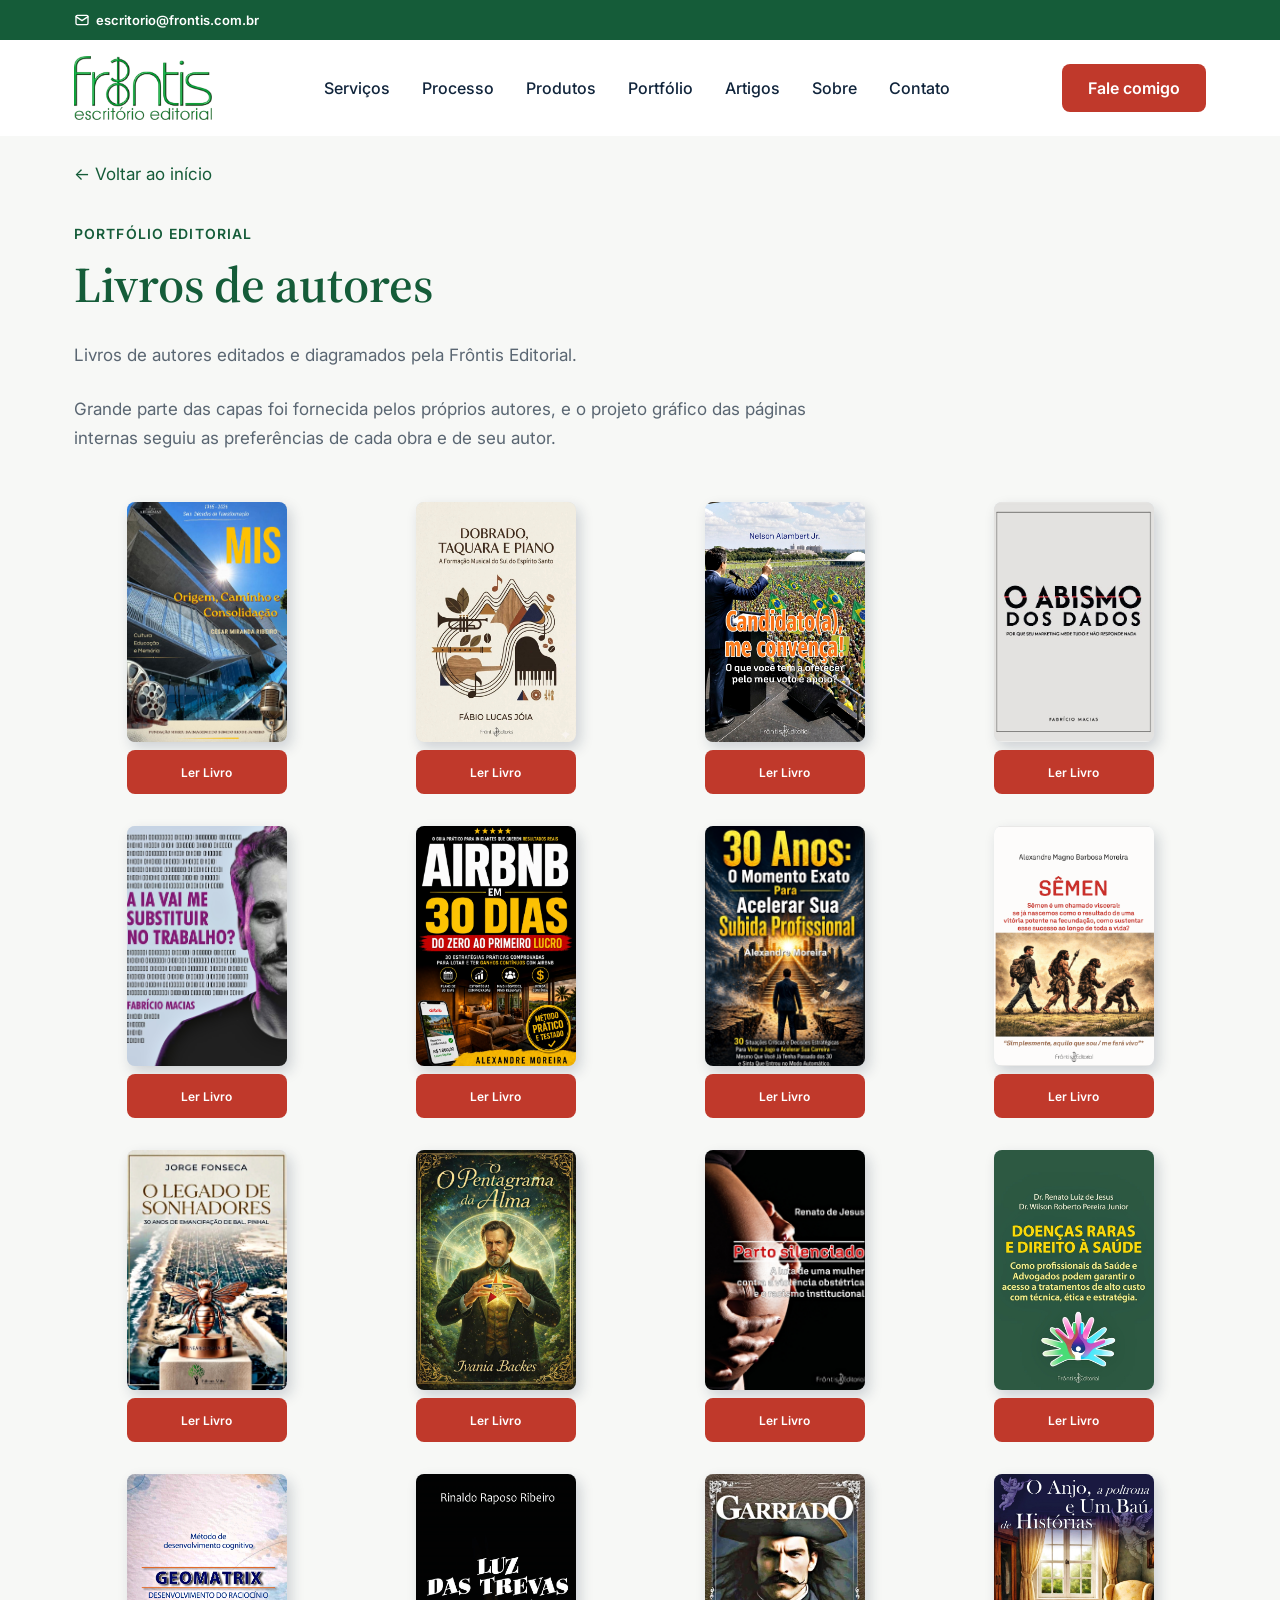
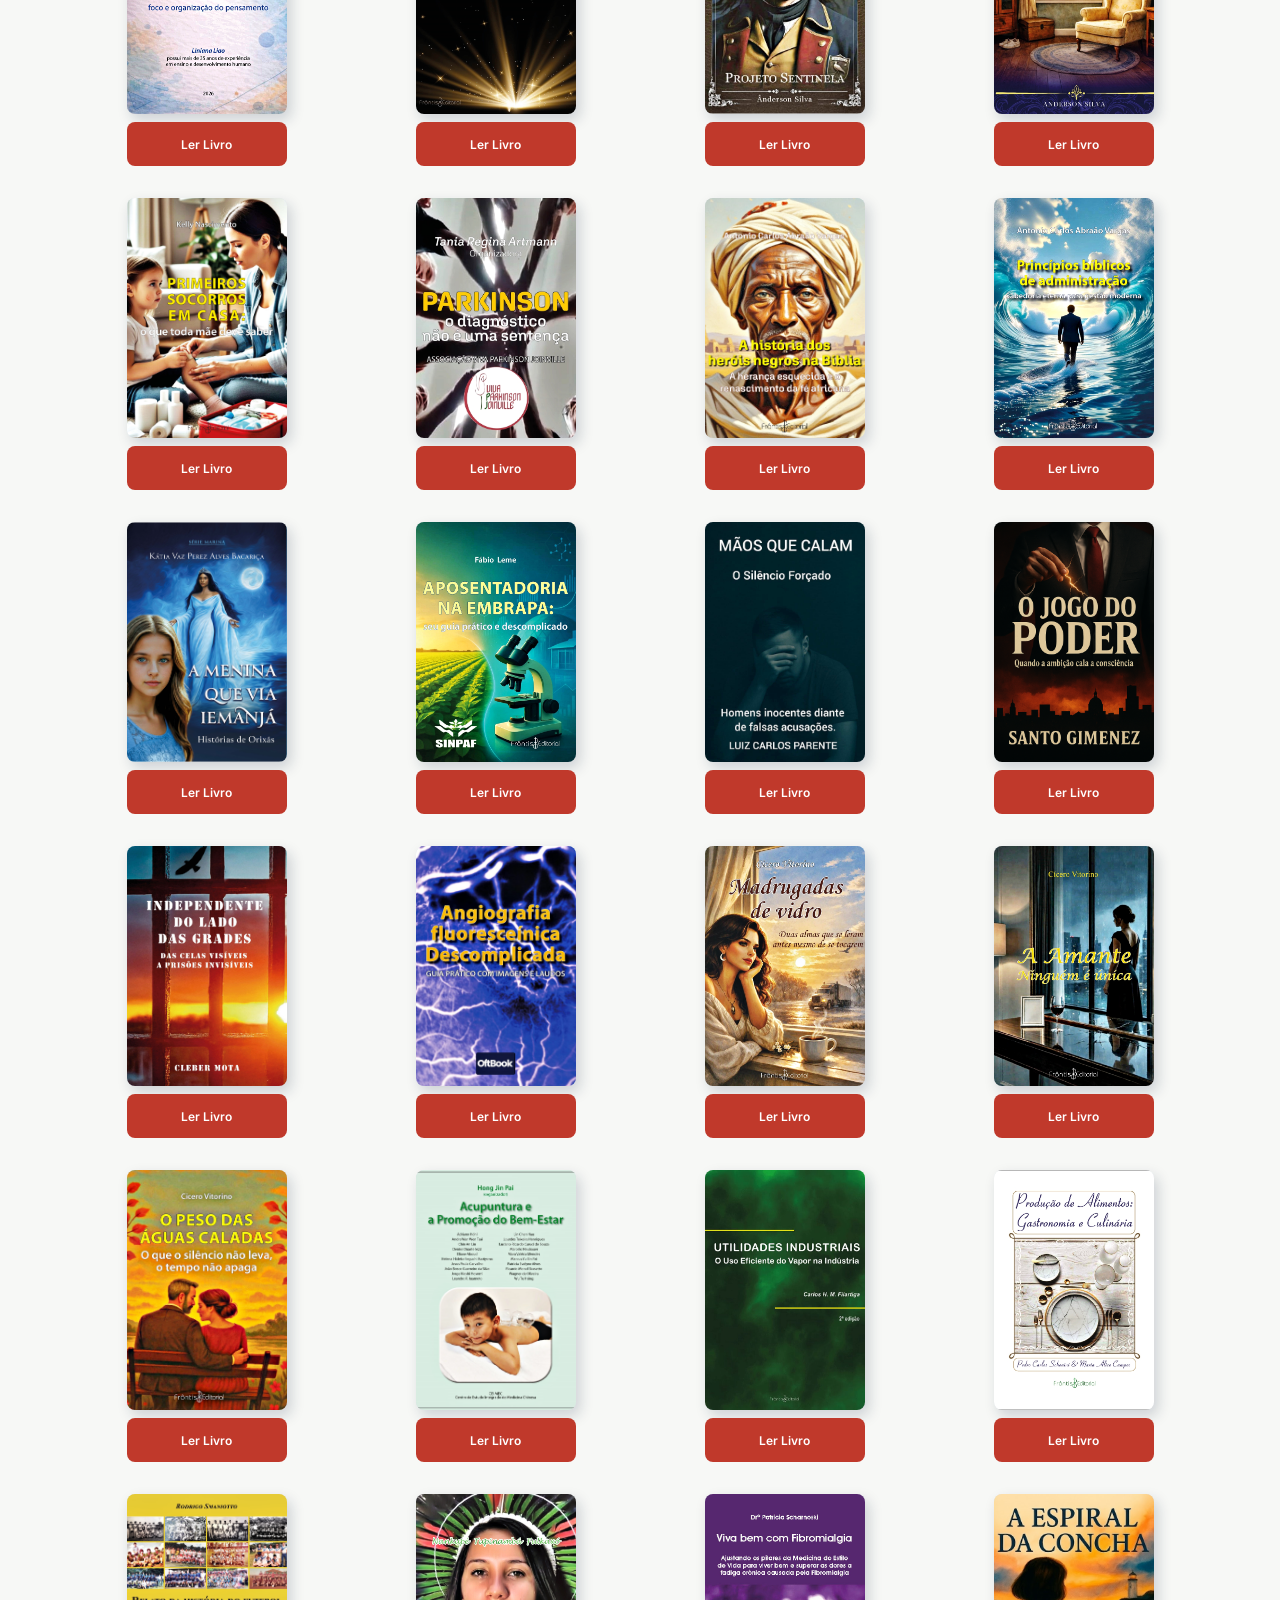
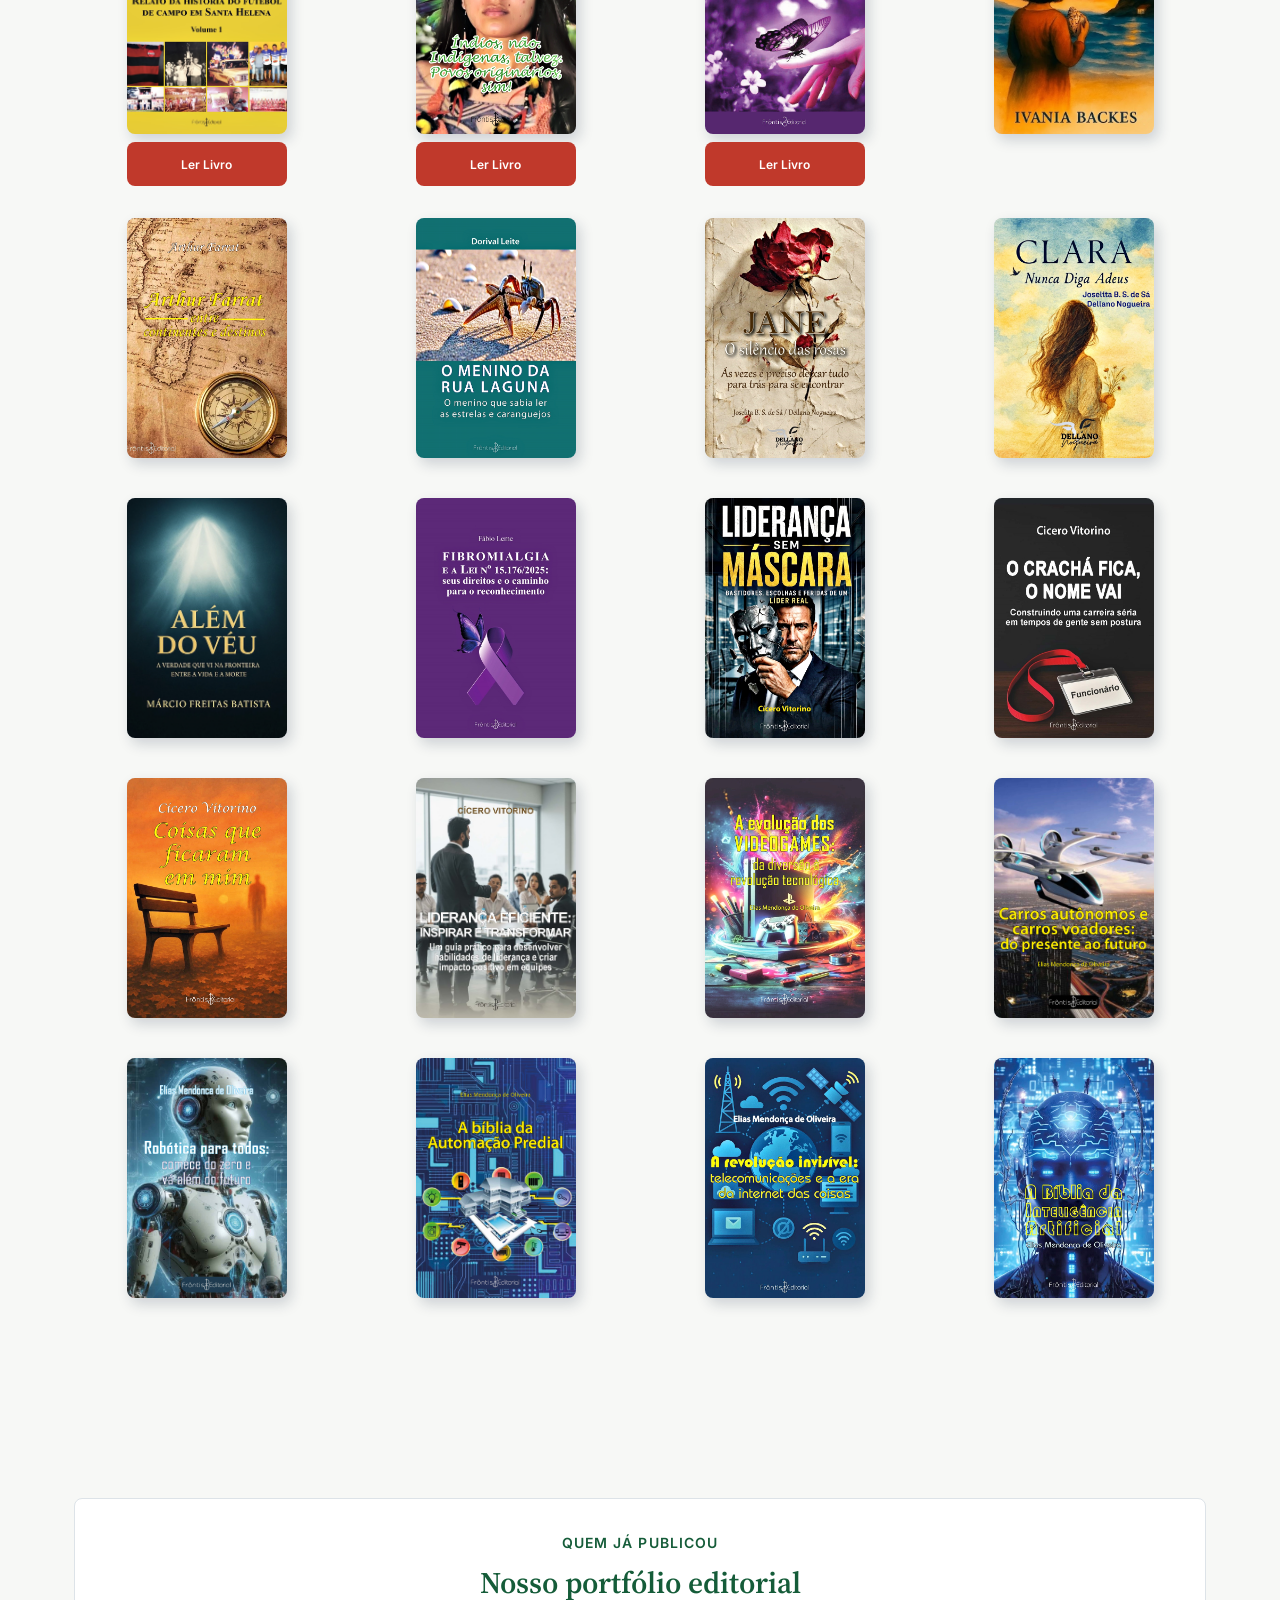
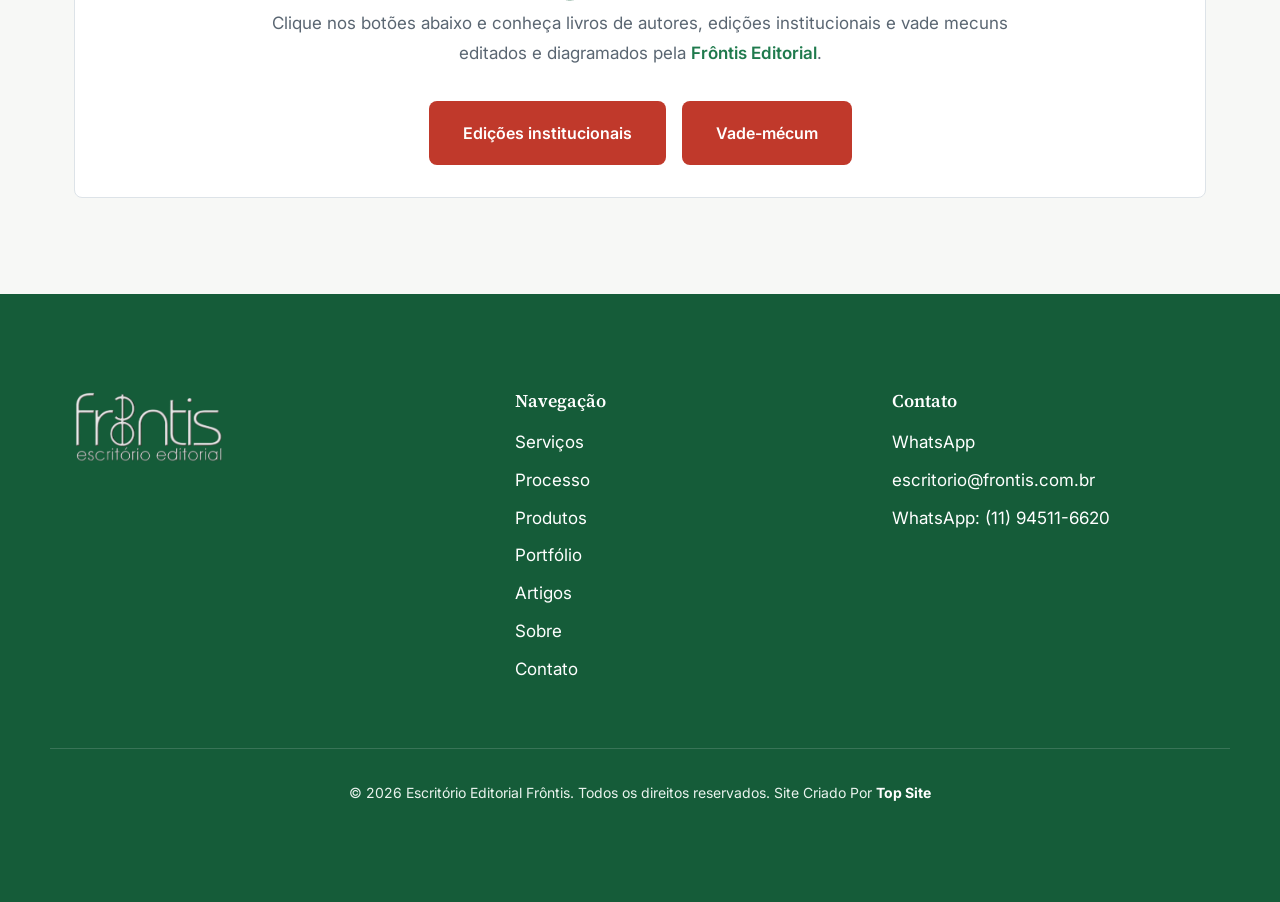
==== commit 01422d61: "Livros de autores: adiciona nota sobre capas e layout; grafia "vade mecum" sem hífen e acento Co-Aut" ====
--- a/portfolio-autores.html
+++ b/portfolio-autores.html
@@ -107,6 +107,7 @@
         <span class="olho">Portfólio editorial</span>
         <h1>Livros de autores</h1>
         <p class="catalogo__intro">Livros de autores editados e diagramados pela Frôntis Editorial.</p>
+        <p class="catalogo__intro">Grande parte das capas foi fornecida pelos próprios autores, e o projeto gráfico das páginas internas seguiu as preferências de cada obra e de seu autor.</p>
       </div>
     </section>
 
@@ -434,7 +435,7 @@
         <div class="portfolio__coluna portfolio__coluna--centro">
           <span class="olho">Quem já publicou</span>
           <h2 class="portfolio__titulo">Nosso portfólio editorial</h2>
-          <p class="portfolio__apoio">Clique nos botões abaixo e conheça livros de autores, edições institucionais e vade-mécuns editados e diagramados pela <strong class="nome-marca">Frôntis Editorial</strong>.</p>
+          <p class="portfolio__apoio">Clique nos botões abaixo e conheça livros de autores, edições institucionais e vade mecuns editados e diagramados pela <strong class="nome-marca">Frôntis Editorial</strong>.</p>
 
           <div class="portfolio__cta-bloco portfolio__acessos">
             <a href="portfolio-institucionais.html" class="btn">Edições institucionais</a>
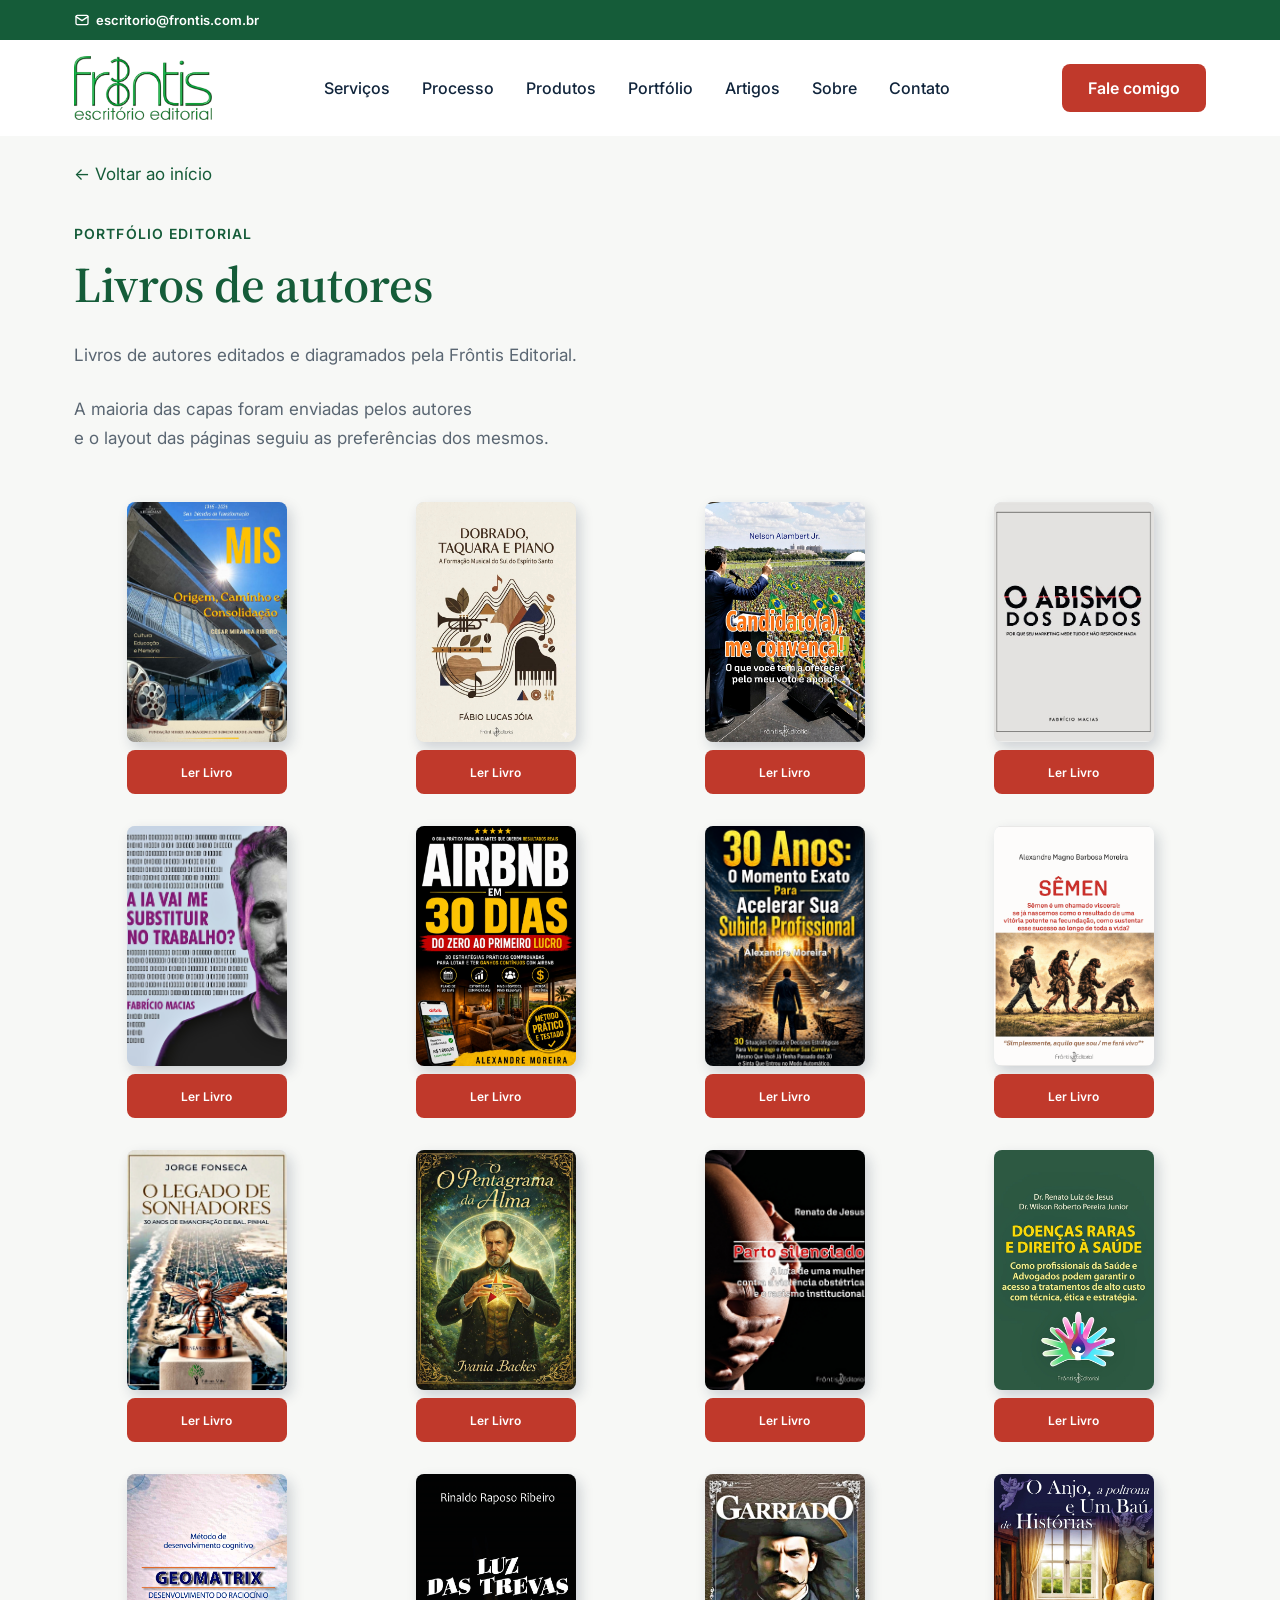
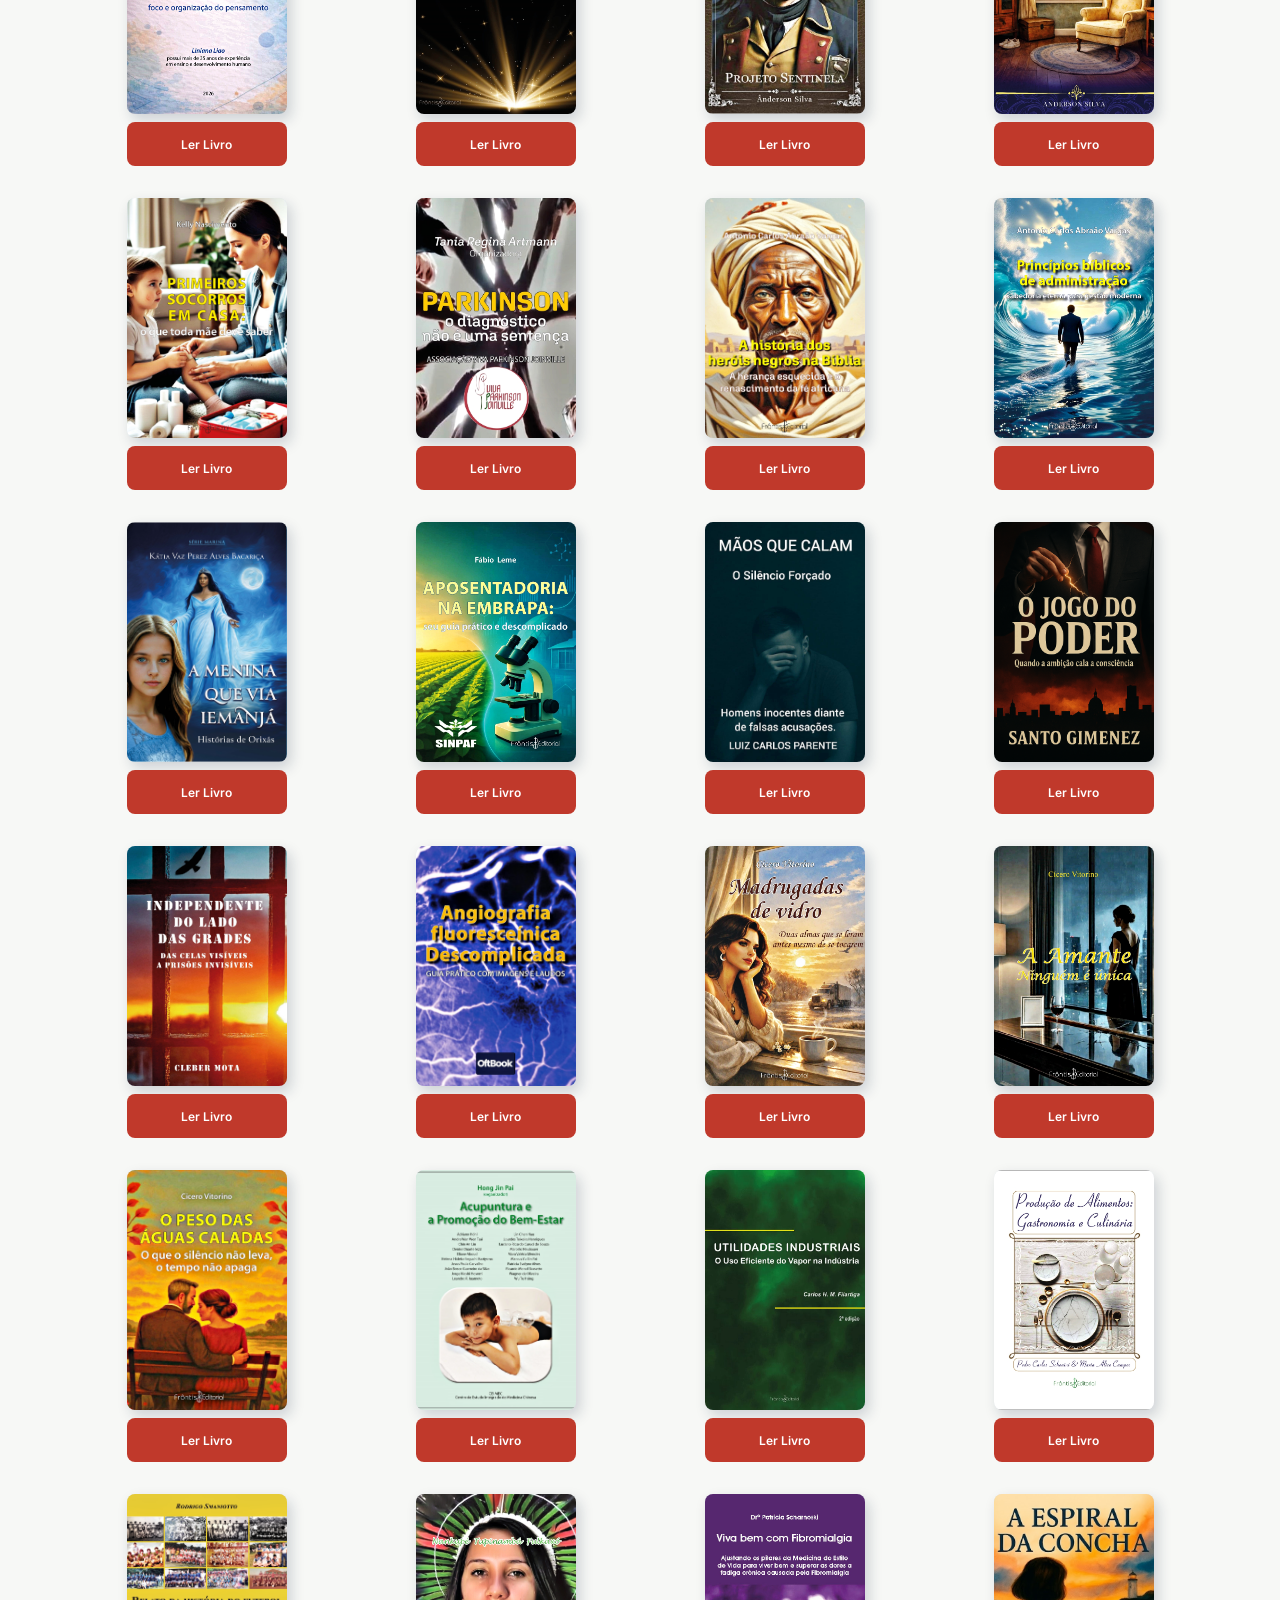
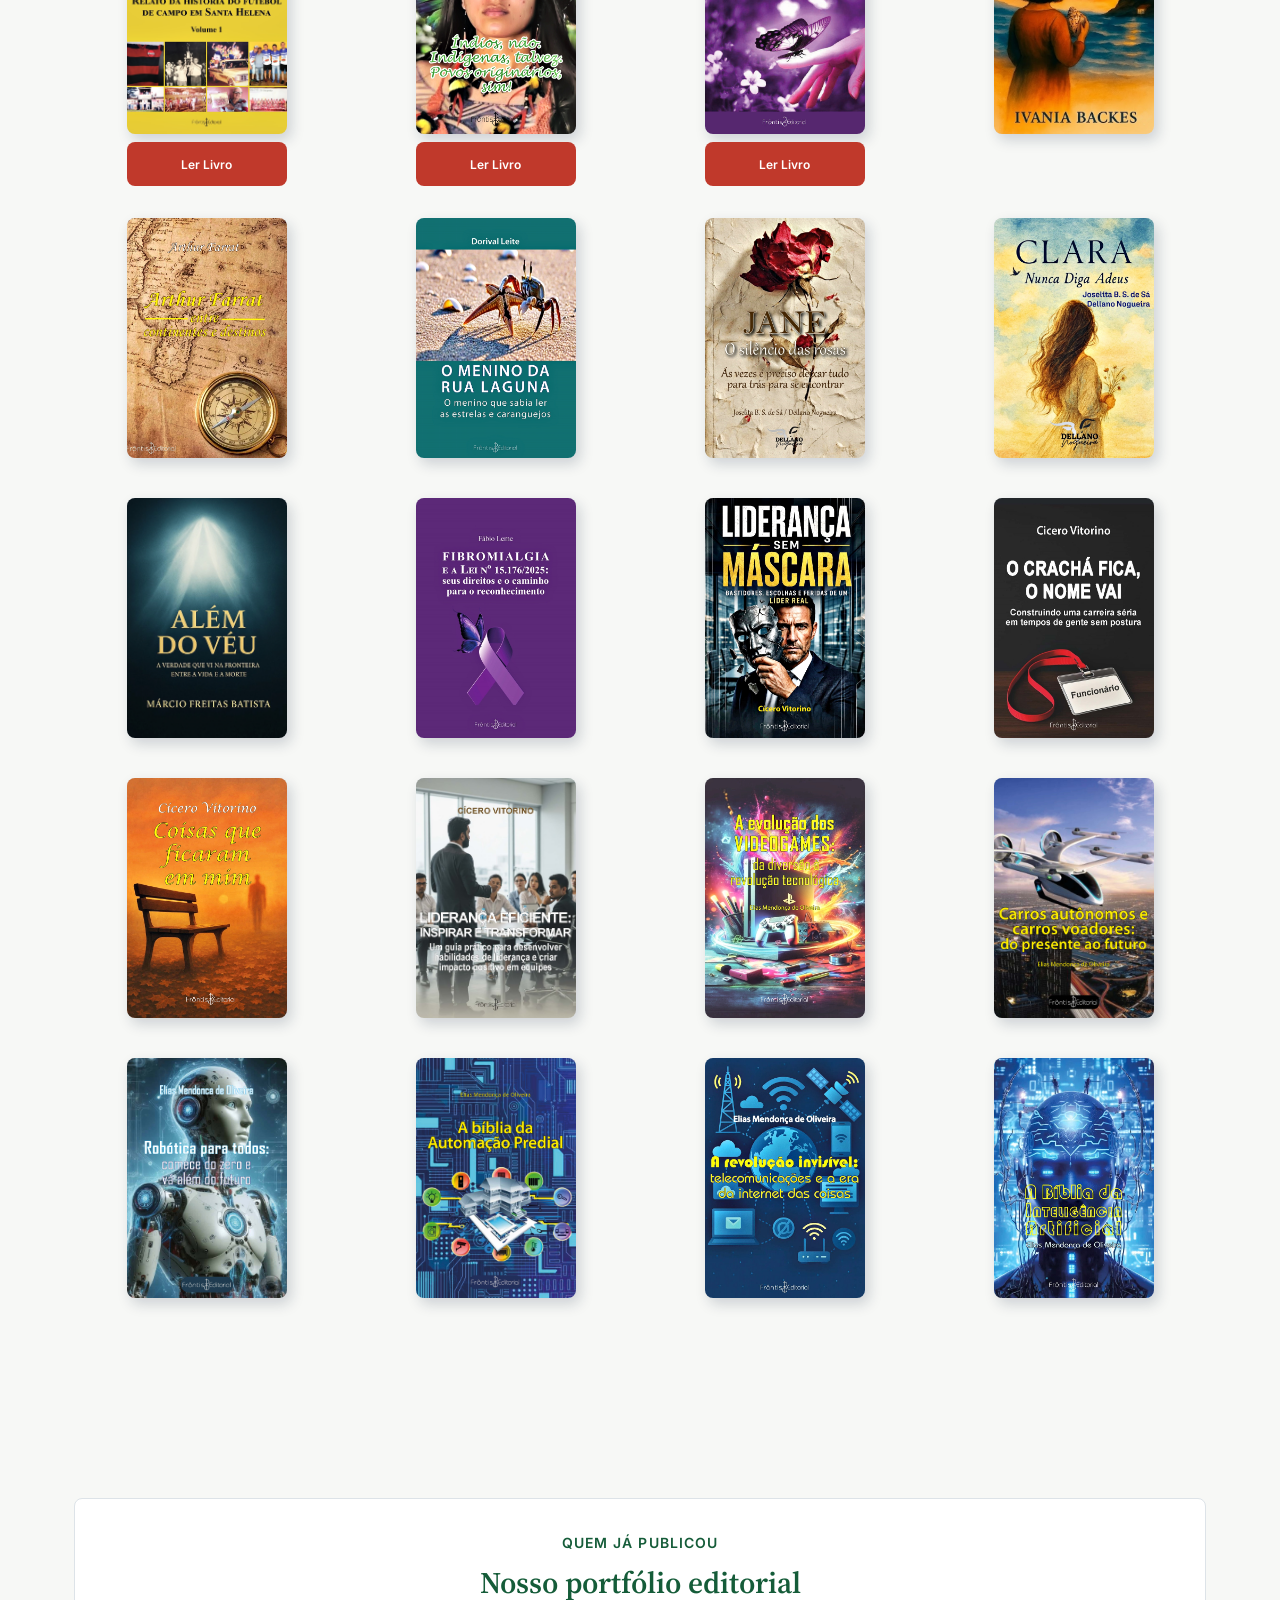
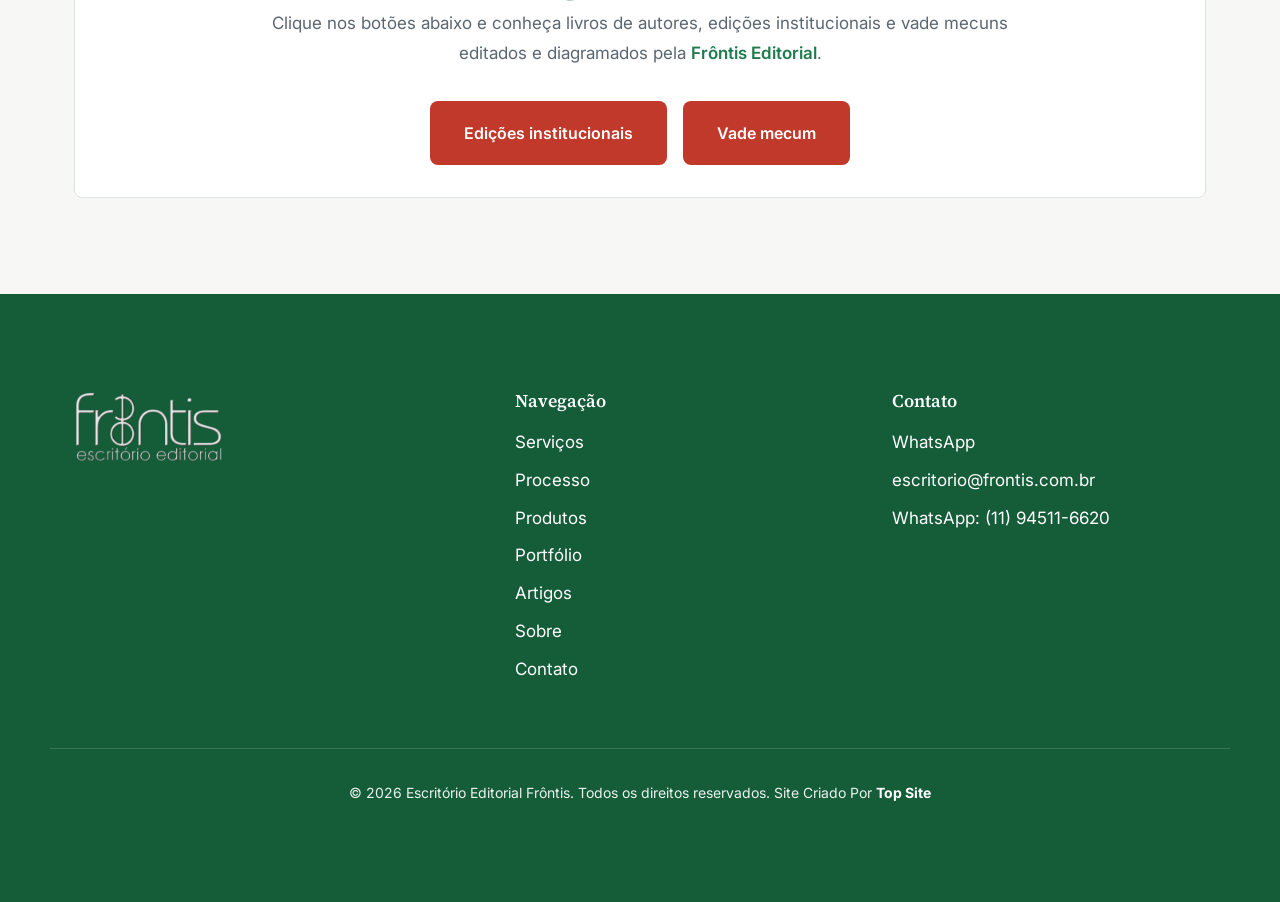
==== commit d6f3eac7: "Grafia "Vade Mecum" sem hífen e acento em todos os textos; frase sobre capas conforme pedido do clie" ====
--- a/portfolio-autores.html
+++ b/portfolio-autores.html
@@ -107,7 +107,7 @@
         <span class="olho">Portfólio editorial</span>
         <h1>Livros de autores</h1>
         <p class="catalogo__intro">Livros de autores editados e diagramados pela Frôntis Editorial.</p>
-        <p class="catalogo__intro">Grande parte das capas foi fornecida pelos próprios autores, e o projeto gráfico das páginas internas seguiu as preferências de cada obra e de seu autor.</p>
+        <p class="catalogo__intro">A maioria das capas foram enviadas pelos autores<br>e o layout das páginas seguiu as preferências dos mesmos.</p>
       </div>
     </section>
 
@@ -439,7 +439,7 @@
 
           <div class="portfolio__cta-bloco portfolio__acessos">
             <a href="portfolio-institucionais.html" class="btn">Edições institucionais</a>
-            <a href="portfolio-vade-mecum.html" class="btn">Vade-mécum</a>
+            <a href="portfolio-vade-mecum.html" class="btn">Vade mecum</a>
           </div>
         </div>
       </div>
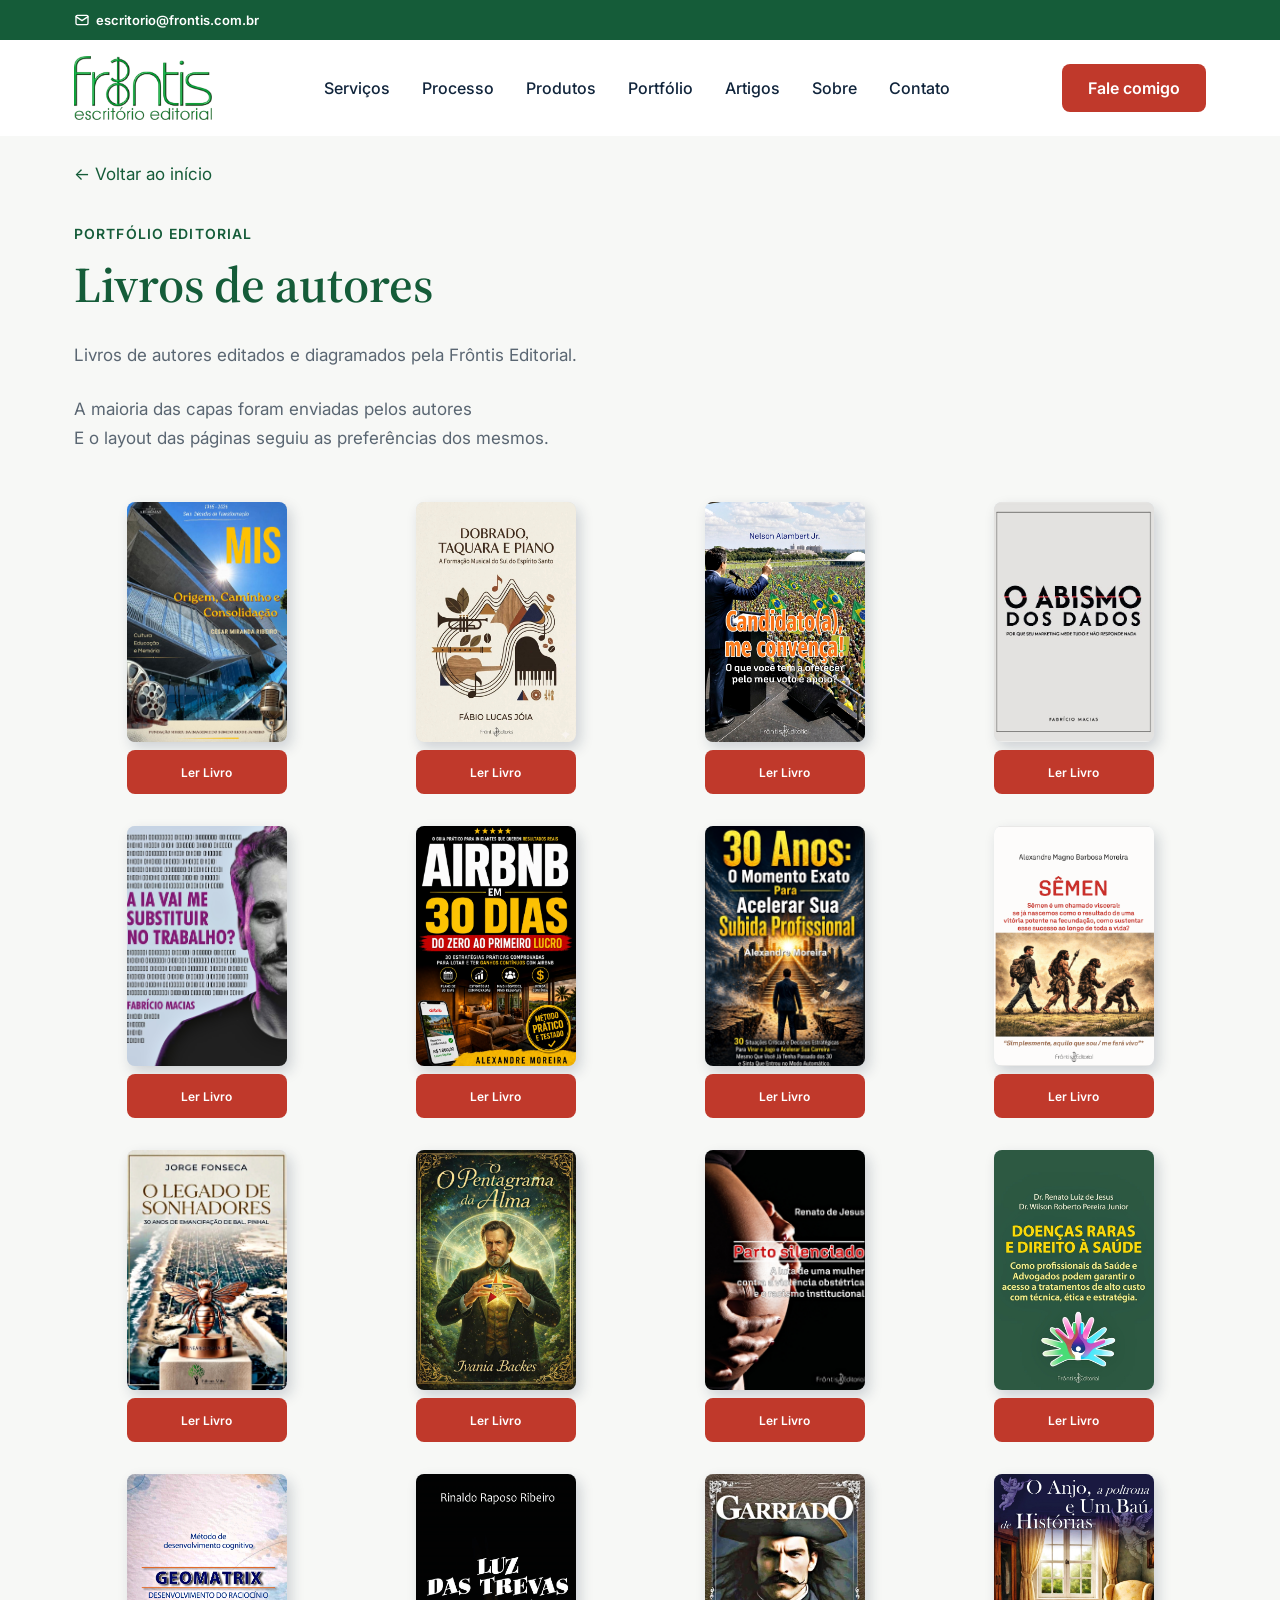
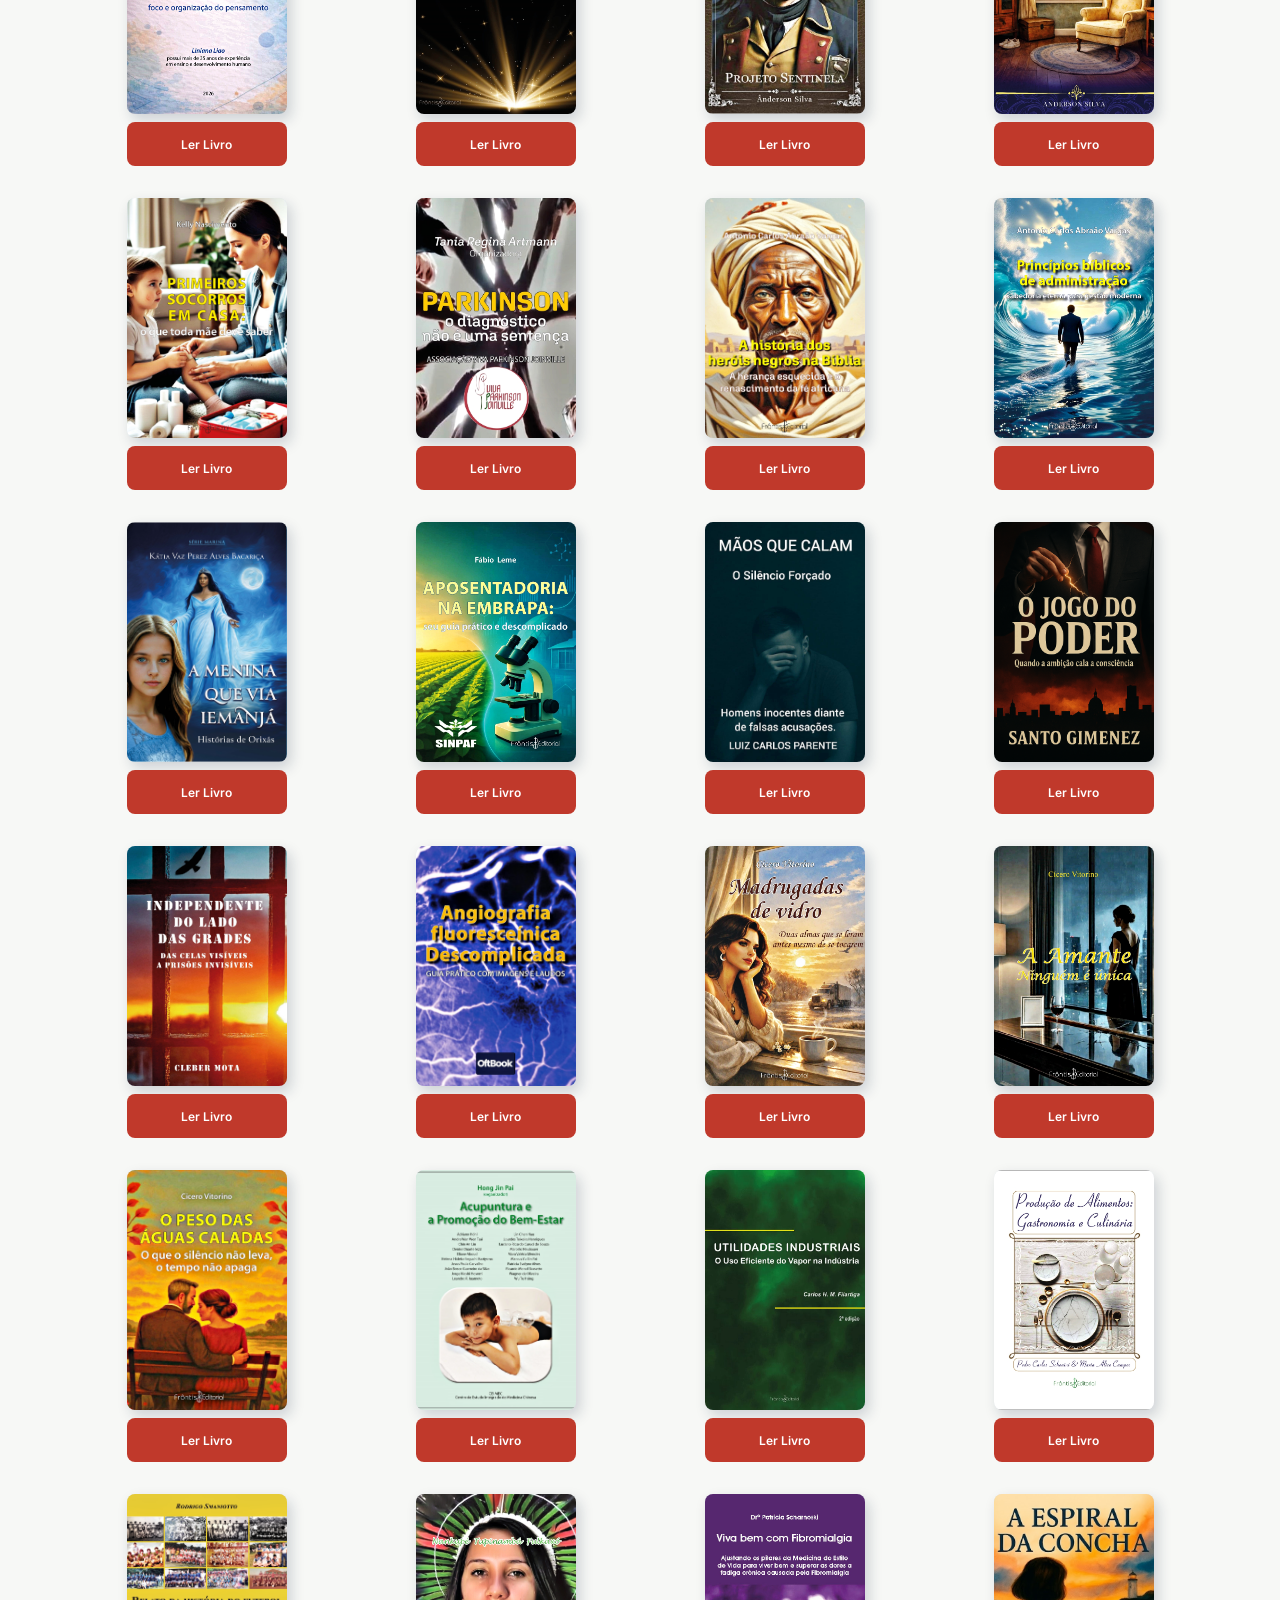
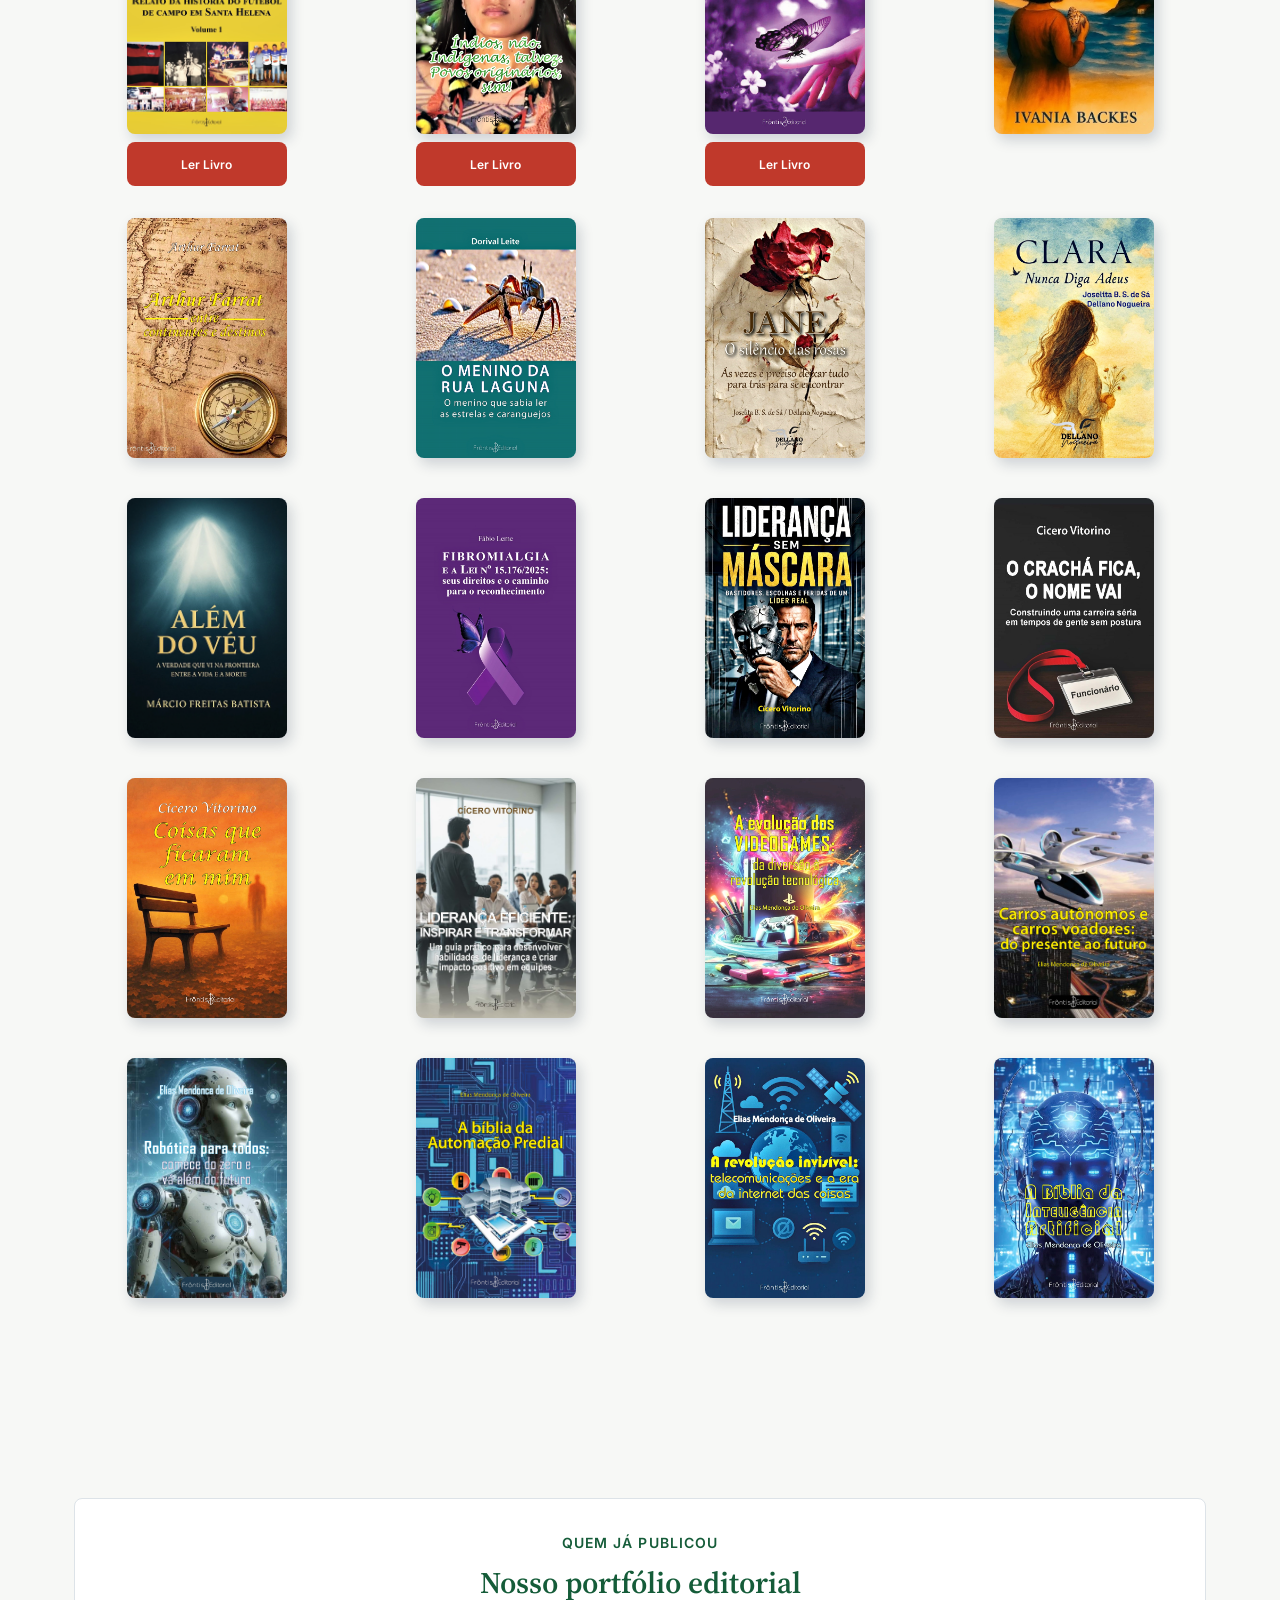
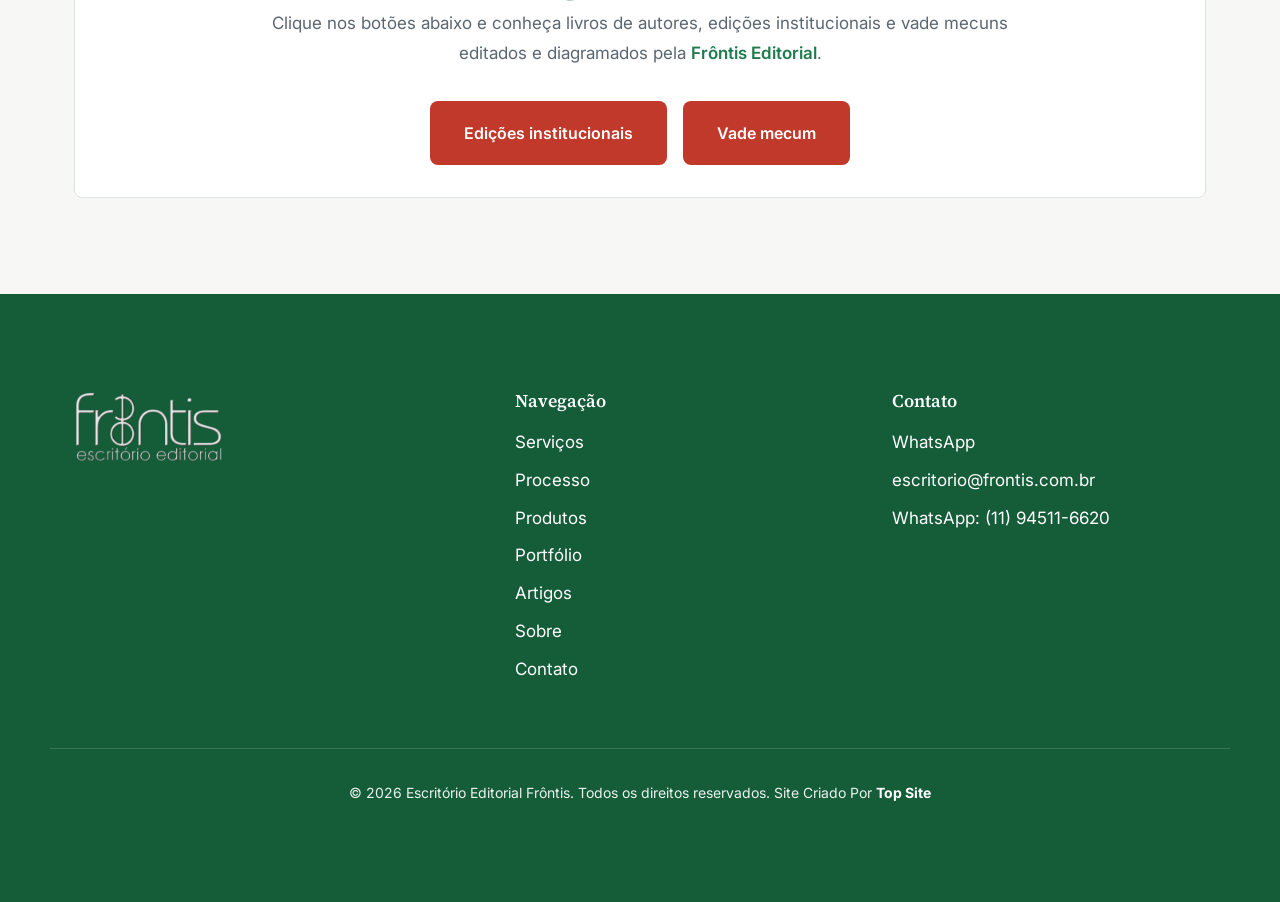
==== commit f68e9112: "Livros de autores: inicia segunda linha da nota com E maiúsculo Co-Authored-By: Claude Sonnet 5 <nor" ====
--- a/portfolio-autores.html
+++ b/portfolio-autores.html
@@ -107,7 +107,7 @@
         <span class="olho">Portfólio editorial</span>
         <h1>Livros de autores</h1>
         <p class="catalogo__intro">Livros de autores editados e diagramados pela Frôntis Editorial.</p>
-        <p class="catalogo__intro">A maioria das capas foram enviadas pelos autores<br>e o layout das páginas seguiu as preferências dos mesmos.</p>
+        <p class="catalogo__intro">A maioria das capas foram enviadas pelos autores<br>E o layout das páginas seguiu as preferências dos mesmos.</p>
       </div>
     </section>
 
